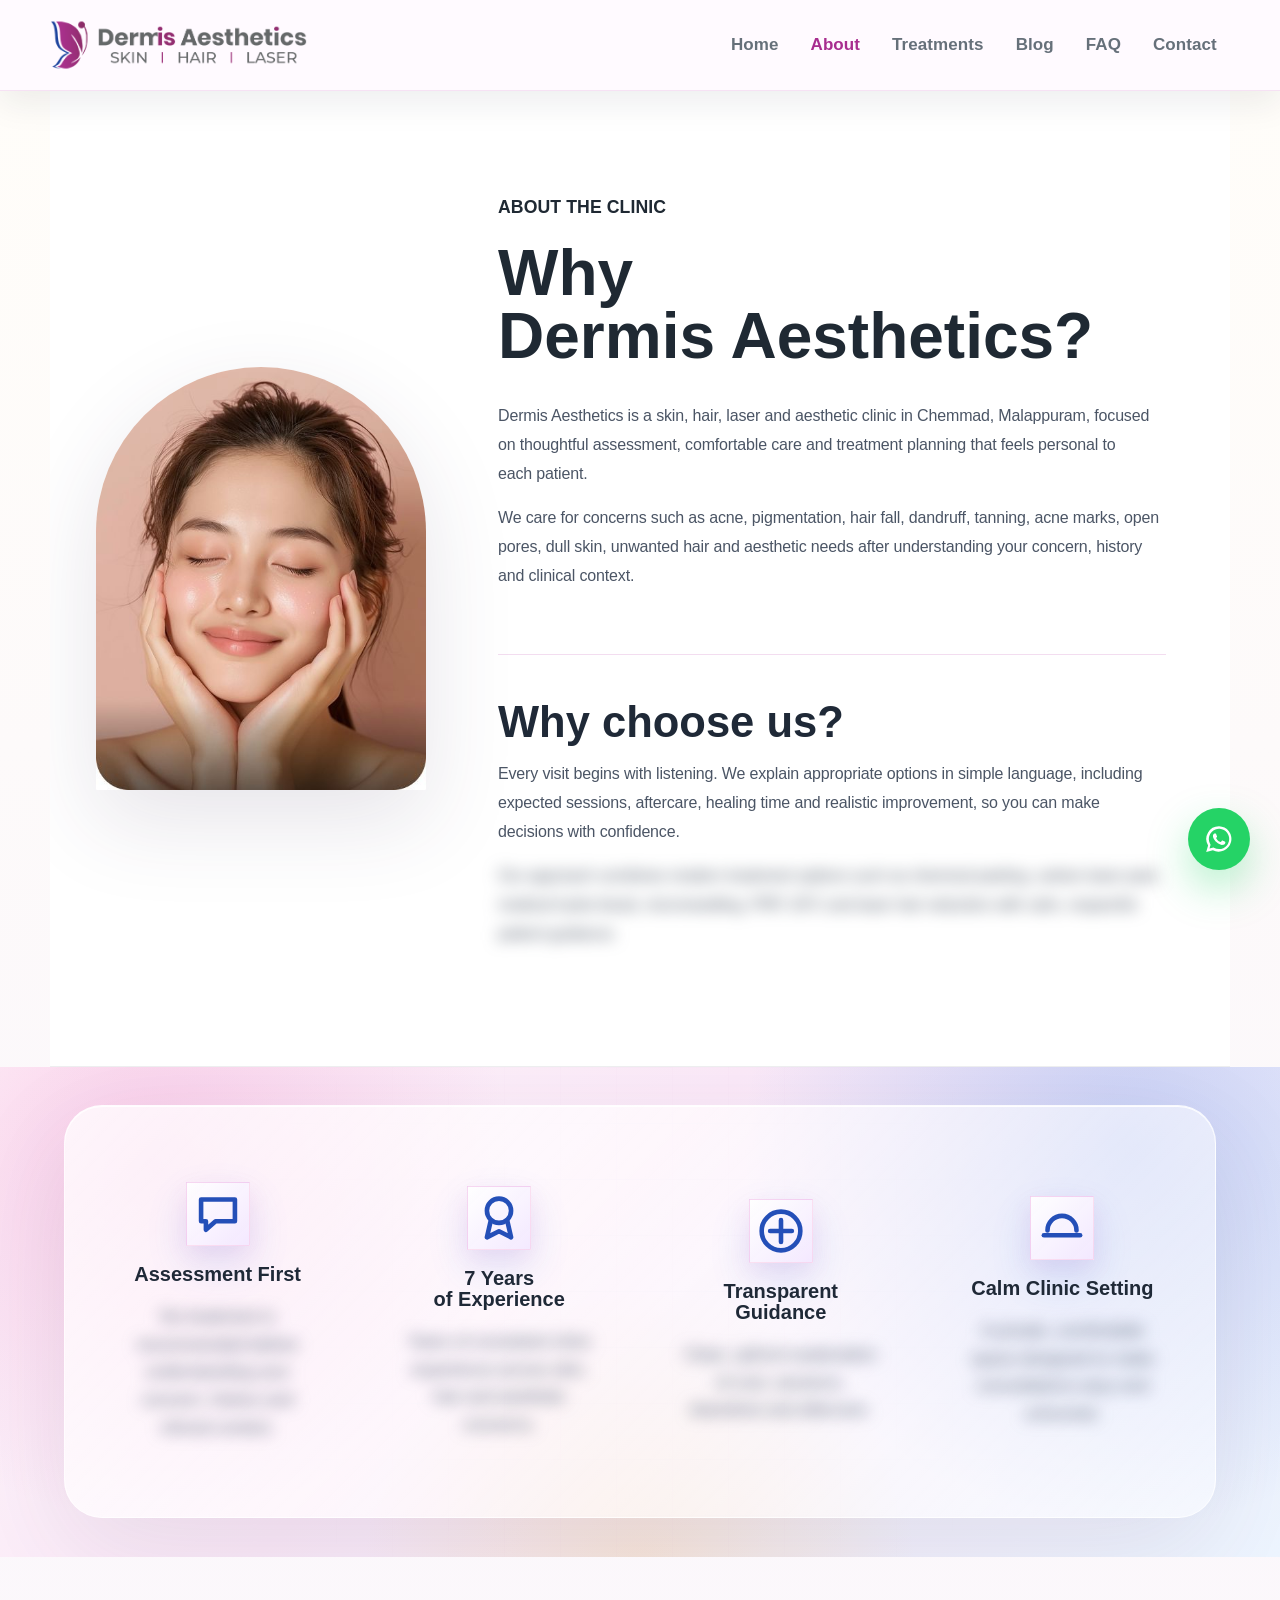
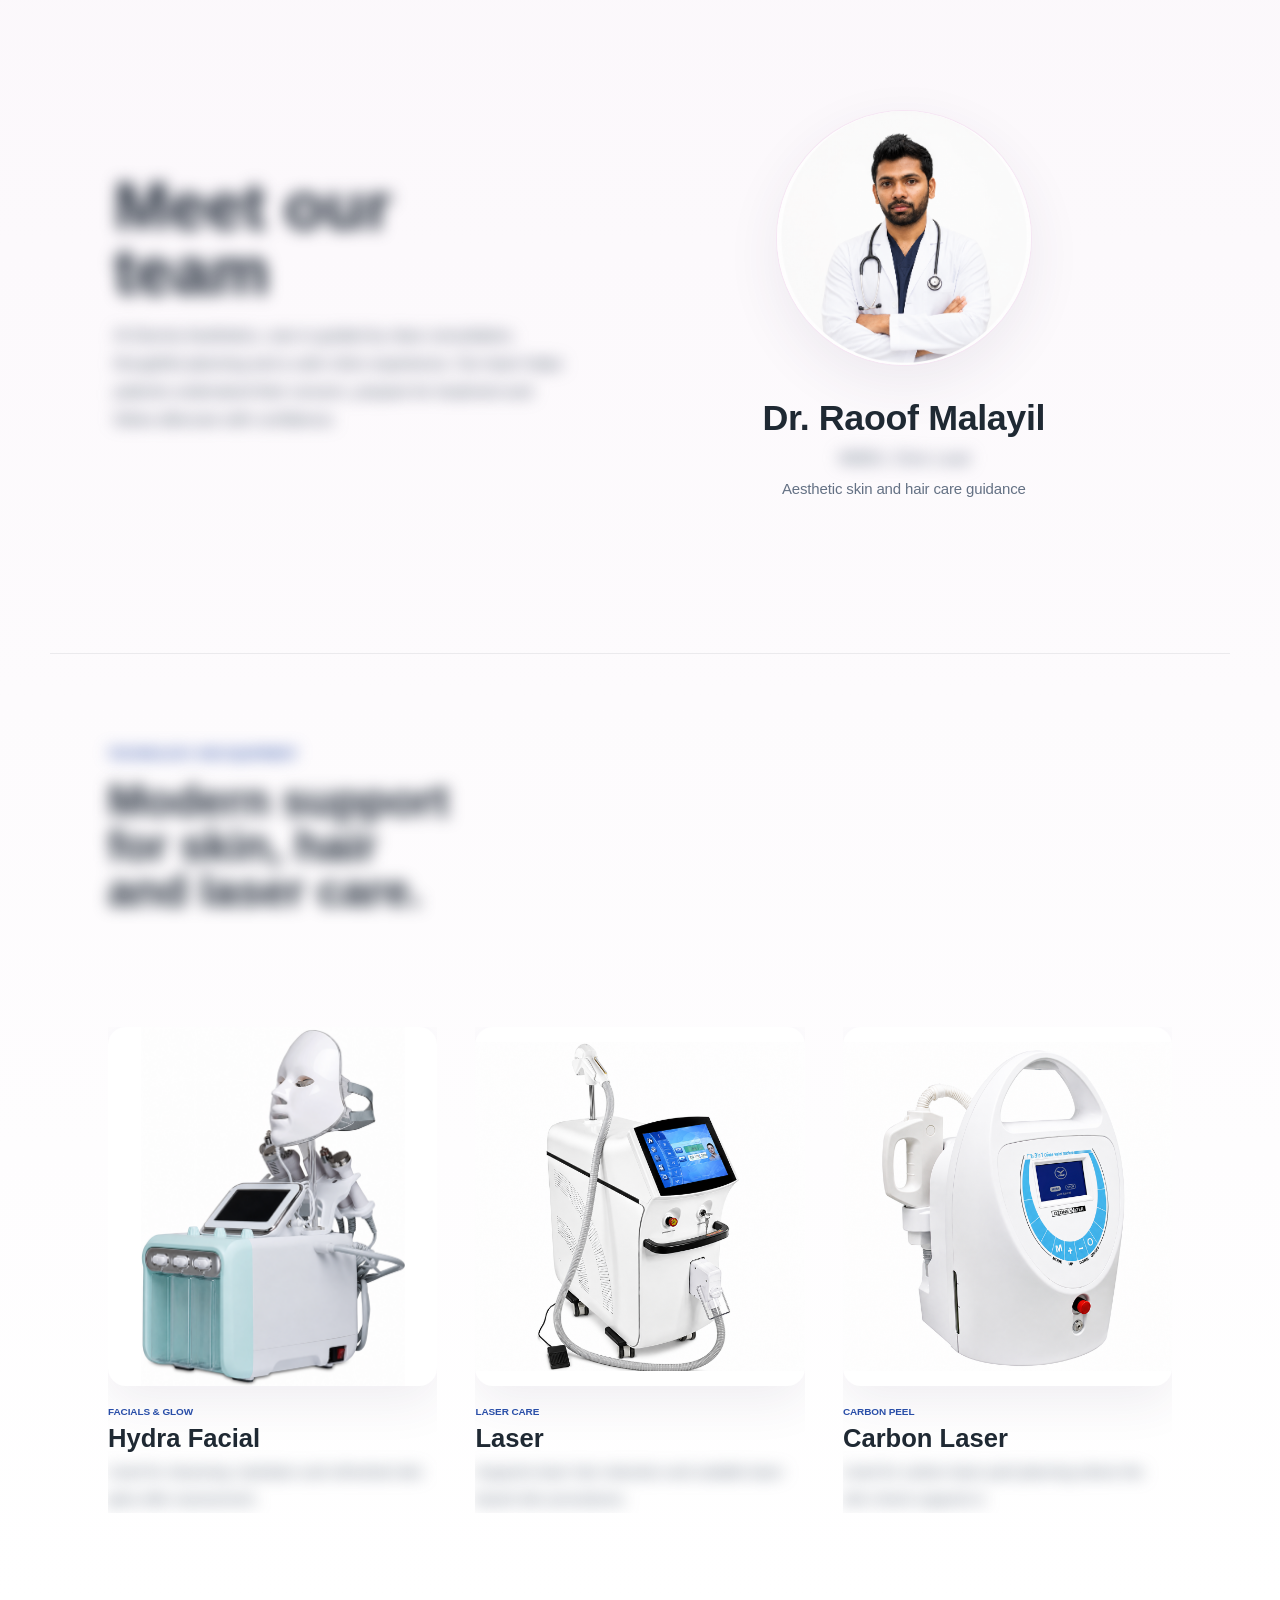
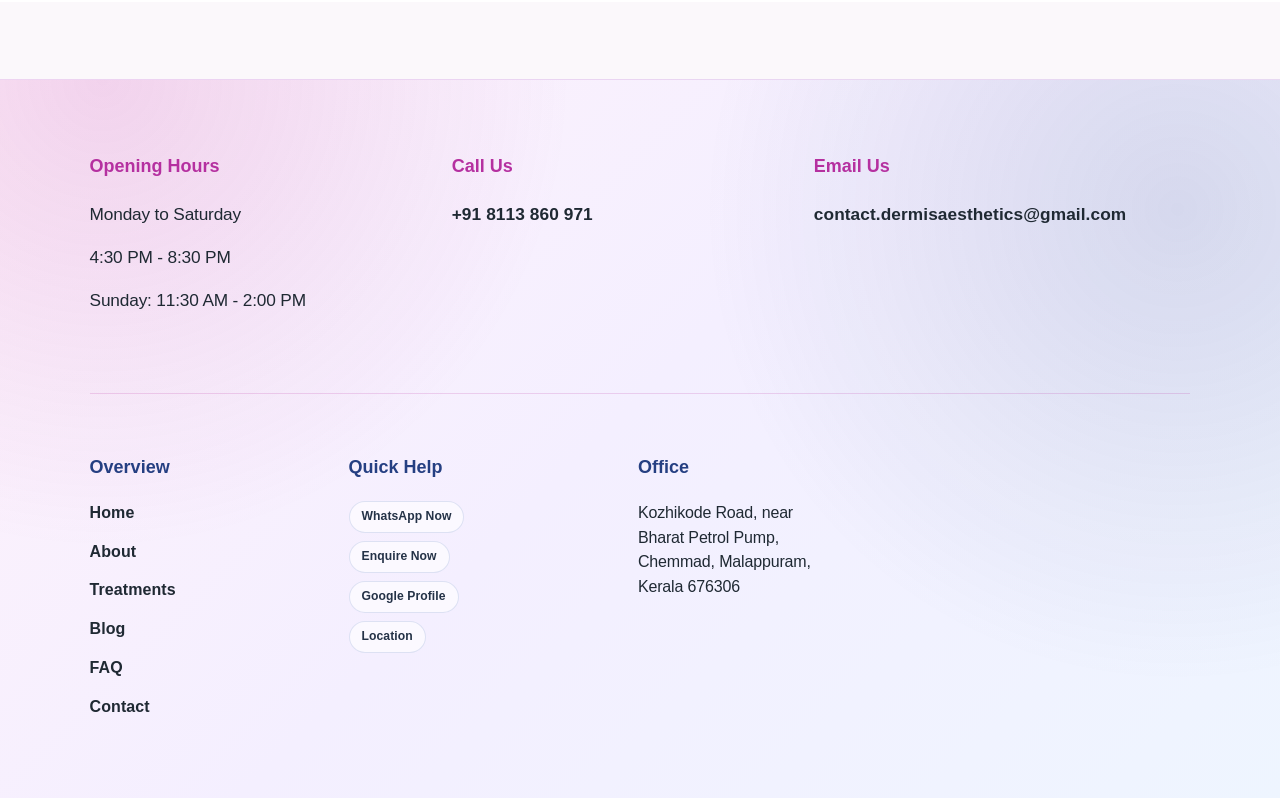
==== about.html @ 9f1a76de "Set about hero background white" ====
﻿<!DOCTYPE html>
<html lang="en">
<head>
  <meta charset="UTF-8">
  <meta name="viewport" content="width=device-width, initial-scale=1.0">
  <link rel="icon" type="image/png" sizes="512x512" href="/favicon.png?v=1">
  <link rel="apple-touch-icon" sizes="180x180" href="/apple-touch-icon.png?v=1">
  <link rel="shortcut icon" href="/favicon.png?v=1">
  <title>About Dermis Aesthetics | Skin Care Clinic in Chemmad</title>
  <meta name="description" content="Learn about Dermis Aesthetics, a modern clinic offering assessment-led skin, hair, laser and aesthetic care with 7 years of clinic experience.">
  <link rel="stylesheet" href="assets/css/styles.css?v=236">
  <script type="application/ld+json">
    {
      "@context": "https://schema.org",
      "@type": "LocalBusiness",
      "name": "Dermis Aesthetics",
      "description": "Skin care clinic in Chemmad offering assessment-led skin, hair, laser and aesthetic care with 7 years of clinic experience.",
      "image": "https://dermisaestheticsclinic.com/logo.png",
      "telephone": "+91 8113 860 971",
      "address": {
        "@type": "PostalAddress",
        "streetAddress": "Kozhikode Road, near Bharat Petrol Pump",
        "addressLocality": "Chemmad",
        "addressRegion": "Kerala",
        "postalCode": "676306",
        "addressCountry": "IN"
      },
      "url": "https://dermisaestheticsclinic.com/about.html"
    }
  </script>
</head>
<body data-page="about">
  <div id="site-root"></div>
  <script src="assets/js/site-data.js?v=266"></script>
  <script src="assets/js/app.js?v=272"></script>
</body>
</html>
---- assets/css/styles.css ----
﻿:root {
  --ink: #1f2933;
  --muted: #66707a;
  --line: #e7dce8;
  --soft: #f5e7f4;
  --surface: #fffdf8;
  --paper: #fbf8fb;
  --accent: #a82d8f;
  --accent-dark: #294ea8;
  --accent-deep: #1e3f8f;
  --gold: #b78a3b;
  --warm: #f1d6ef;
  --shadow: 0 24px 70px rgba(58, 47, 86, 0.14);
  --font-heading: "Fraunces", Georgia, serif;
  --font-body: "DM Sans", Inter, "Segoe UI", Arial, sans-serif;
}

* {
  box-sizing: border-box;
}

html,
body {
  max-width: 100%;
  overflow-x: clip;
  overscroll-behavior-x: none;
}

body {
  margin: 0;
  color: var(--ink);
  font-family: var(--font-body);
  line-height: 1.6;
  background: var(--paper);
}

a {
  color: inherit;
}

.site-header {
  position: sticky;
  top: 0;
  z-index: 10;
  display: flex;
  align-items: center;
  justify-content: space-between;
  gap: 24px;
  min-height: 84px;
  padding: 14px clamp(18px, 4vw, 64px);
  background: rgba(251, 248, 251, 0.94);
  border-bottom: 1px solid var(--line);
  box-shadow: 0 10px 34px rgba(31, 41, 51, 0.06);
  backdrop-filter: blur(14px);
  width: 100%;
}

body[data-page="home"] .site-header {
  position: absolute;
  background: transparent;
  border-bottom: 0;
  box-shadow: none;
  backdrop-filter: none;
}

body[data-page="home"] .site-header::before {
  content: "";
  position: absolute;
  inset: 0;
  z-index: -1;
  pointer-events: none;
  background: linear-gradient(180deg, rgba(17, 22, 30, 0.38), rgba(17, 22, 30, 0));
}

body[data-page="home"] .site-header .site-logo {
  filter: brightness(1.08) contrast(1.08) drop-shadow(0 8px 18px rgba(0, 0, 0, 0.28));
}

body[data-page="home"] .site-header .nav a {
  color: rgba(255, 255, 255, 0.86);
  text-shadow: 0 2px 12px rgba(0, 0, 0, 0.34);
}

body[data-page="home"] .site-header .nav a:hover,
body[data-page="home"] .site-header .nav a.active {
  color: #ffffff;
}

body[data-page="home"] .site-header .nav-cta {
  display: none !important;
}

.logo-container {
  display: inline-flex;
  align-items: center;
  justify-content: flex-start;
  min-width: 220px;
  padding: 4px 0;
  text-decoration: none;
}

.site-logo {
  display: block;
  width: auto;
  height: clamp(48px, 4vw, 56px);
  max-width: min(300px, 36vw);
  object-fit: contain;
}

.brand-copy {
  display: grid;
  gap: 2px;
  margin-left: 12px;
  line-height: 1.05;
  color: var(--charcoal, var(--ink));
}

.brand-copy strong {
  font-family: var(--font-body);
  font-size: clamp(18px, 2vw, 24px);
  font-weight: 800;
  letter-spacing: 0;
  white-space: nowrap;
}

.brand-copy em {
  font-style: normal;
  font-size: 12px;
  font-weight: 700;
  letter-spacing: 0.14em;
  text-transform: uppercase;
  color: var(--muted);
  white-space: nowrap;
}

body[data-page="home"] .site-header .brand-copy {
  color: rgba(255, 255, 255, 0.96);
  text-shadow: 0 2px 12px rgba(0, 0, 0, 0.34);
}

body[data-page="home"] .site-header .brand-copy em {
  color: rgba(255, 255, 255, 0.74);
}
.header-right {
  display: flex;
  align-items: center;
  gap: 12px;
}

.menu-toggle {
  display: none;
}

.sr-only {
  position: absolute;
  width: 1px;
  height: 1px;
  padding: 0;
  margin: -1px;
  overflow: hidden;
  clip: rect(0, 0, 0, 0);
  white-space: nowrap;
  border: 0;
}

.nav {
  display: flex;
  flex-wrap: nowrap;
  justify-content: flex-end;
  gap: 0;
}

.nav a {
  padding: 8px 9px;
  color: var(--muted);
  font-size: 14px;
  font-weight: 700;
  text-decoration: none;
}

.nav a:hover,
.nav a.active {
  color: var(--accent);
}

.nav-cta {
  display: inline-flex;
  align-items: center;
  justify-content: center;
  min-height: 42px;
  padding: 10px 14px;
  border-radius: 999px;
  color: #ffffff;
  background: linear-gradient(135deg, var(--accent-dark), var(--accent));
  font-size: 14px;
  font-weight: 800;
  text-decoration: none;
  white-space: nowrap;
}

.hero {
  min-height: 680px;
  display: grid;
  grid-template-columns: minmax(0, 1.15fr) minmax(280px, 0.85fr);
  gap: clamp(28px, 6vw, 88px);
  align-items: stretch;
  padding: clamp(64px, 9vw, 120px) clamp(18px, 5vw, 72px);
  color: var(--ink);
  background:
    radial-gradient(circle at top right, rgba(168, 45, 143, 0.18), transparent 42%),
    radial-gradient(circle at 70% 35%, rgba(41, 78, 168, 0.12), transparent 36%),
    linear-gradient(135deg, #fffdf8 0%, #f8eef7 100%);
  overflow: hidden;
}

.hero-full-cover {
  position: relative;
  min-height: calc(100vh - 84px);
  grid-template-columns: minmax(0, 860px);
  align-items: center;
  color: #ffffff;
  background: #202734;
}

.hero-video,
.hero-overlay {
  position: absolute;
  inset: 0;
}

.hero-video {
  width: 100%;
  height: 100%;
  object-fit: cover;
  z-index: 0;
}

.hero-overlay {
  z-index: 1;
  background:
    linear-gradient(90deg, rgba(31, 41, 51, 0.78), rgba(31, 41, 51, 0.48), rgba(168, 45, 143, 0.2));
}

.hero-full-cover .hero-content {
  position: relative;
  z-index: 2;
  max-width: 820px;
}

.hero-full-cover h1,
.hero-full-cover p {
  color: #ffffff;
}

.hero-full-cover .eyebrow {
  color: #f1d6ef;
}

.hero-full-cover .button.secondary {
  color: #ffffff;
  border-color: rgba(255, 255, 255, 0.46);
  background: rgba(255, 255, 255, 0.12);
}

.hero-panel {
  display: none !important;
}

.hero-content {
  display: flex;
  flex-direction: column;
  justify-content: center;
  max-width: 790px;
}

.hero h1,
.page-hero h1 {
  margin: 0;
  max-width: 930px;
  font-size: clamp(38px, 6vw, 72px);
  line-height: 1.04;
  letter-spacing: 0;
}

.hero p,
.page-hero p {
  max-width: 720px;
  font-size: 18px;
}

.eyebrow {
  margin: 0 0 14px;
  color: var(--accent);
  font-size: 13px;
  font-weight: 800;
  letter-spacing: 0;
  text-transform: uppercase;
}

.hero .eyebrow {
  color: var(--accent);
}

.actions {
  display: flex;
  flex-wrap: wrap;
  gap: 12px;
  margin-top: 30px;
}

.button {
  display: inline-flex;
  align-items: center;
  justify-content: center;
  gap: 8px;
  min-height: 46px;
  padding: 12px 18px;
  border: 1px solid transparent;
  border-radius: 999px;
  font-weight: 800;
  text-decoration: none;
}

.whatsapp-icon {
  width: 20px;
  height: 20px;
  flex: 0 0 auto;
  fill: currentColor;
}

.whatsapp-link {
  display: inline-flex;
  align-items: center;
  gap: 6px;
  color: var(--accent-dark);
  font-weight: 800;
  text-decoration: none;
}

.whatsapp-link .whatsapp-icon {
  color: #25d366;
}

.button.primary {
  color: #ffffff;
  background: linear-gradient(135deg, var(--accent-dark), var(--accent));
}

.button.primary:hover {
  background: linear-gradient(135deg, var(--accent-deep), #8e277b);
}

.whatsapp-button.primary {
  background: linear-gradient(135deg, #25d366, var(--accent-dark));
}

.whatsapp-button.primary:hover {
  background: linear-gradient(135deg, #1eb95a, var(--accent-deep));
}

.button.secondary {
  color: var(--accent-dark);
  border-color: rgba(41, 78, 168, 0.22);
  background: rgba(255, 255, 255, 0.72);
}

.button.outline {
  color: var(--accent-dark);
  border-color: rgba(168, 45, 143, 0.28);
  background: transparent;
}

.section,
.page-hero {
  padding: clamp(44px, 7vw, 86px) clamp(18px, 5vw, 72px);
  width: 100%;
  overflow: hidden;
}

.clinic-note {
  padding: 22px clamp(18px, 5vw, 72px);
  color: var(--muted);
  background: rgba(255, 253, 248, 0.86);
  border-top: 1px solid var(--line);
  border-bottom: 1px solid var(--line);
}

.clinic-note p {
  max-width: 980px;
  margin: 0;
  font-size: 16px;
}

.page-hero {
  background:
    radial-gradient(circle at top right, rgba(41, 78, 168, 0.11), transparent 36%),
    linear-gradient(135deg, var(--soft), var(--paper));
}

.about-hero {
  display: grid;
  grid-template-columns: minmax(0, 1.15fr) minmax(280px, 0.85fr);
  gap: clamp(28px, 5vw, 72px);
  align-items: center;
}

.about-hero h1 {
  max-width: 820px;
  font-size: clamp(36px, 5vw, 60px);
  line-height: 1.12;
}

.about-hero p:not(.eyebrow) {
  margin-top: 24px;
  line-height: 1.75;
}

.about-hero-image {
  display: block;
  width: 100%;
  aspect-ratio: 4 / 3;
  border-radius: 28px;
  object-fit: cover;
  box-shadow: var(--shadow);
}

.section h2,
.section h3 {
  margin-top: 0;
  line-height: 1.2;
}

.intro-grid,
.split,
.contact-grid {
  display: grid;
  grid-template-columns: minmax(0, 1fr) minmax(0, 1fr);
  gap: clamp(24px, 5vw, 72px);
  align-items: start;
}

.intro-grid h2,
.split h2,
.citation-list h2 {
  font-size: clamp(28px, 4vw, 44px);
}

.cards,
.treatment-list,
.result-grid,
.testimonial-grid {
  display: grid;
  grid-template-columns: repeat(auto-fit, minmax(260px, 1fr));
  gap: 18px;
}

.card,
.contact-card,
.info-panel,
.faq details {
  border: 1px solid var(--line);
  border-radius: 22px;
  background: rgba(255, 253, 248, 0.92);
}

.card,
.contact-card,
.info-panel {
  padding: 24px;
}

.about-content .info-panel {
  padding: 30px;
  border-radius: 26px;
  box-shadow: var(--shadow);
}

.about-content .info-panel h3 {
  font-size: 24px;
}

.about-content .info-panel a {
  color: var(--accent-dark);
  font-weight: 900;
  text-decoration: none;
}

.service-area-text {
  color: var(--muted);
}

.about-story {
  background: rgba(255, 253, 248, 0.9);
}

.about-story-copy {
  max-width: 980px;
}

.about-story-copy p {
  margin: 0 0 20px;
  color: var(--ink);
  font-size: 18px;
  line-height: 1.82;
}

.card {
  min-height: 210px;
  box-shadow: var(--shadow);
  padding: 0;
  overflow: hidden;
}

.card-media {
  position: relative;
  aspect-ratio: 16 / 10;
  overflow: hidden;
  background: linear-gradient(135deg, #f5e7f4, #e8ecfb);
}

.card-media img {
  display: block;
  width: 100%;
  height: 100%;
  object-fit: cover;
  filter: saturate(0.95) contrast(0.98);
  transition: transform 280ms ease;
}

.card-media.image-missing::before {
  content: "Add treatment image";
  position: absolute;
  inset: 0;
  display: grid;
  place-items: center;
  color: var(--accent-dark);
  font-weight: 900;
  background:
    radial-gradient(circle at 80% 12%, rgba(168, 45, 143, 0.18), transparent 34%),
    linear-gradient(135deg, rgba(255, 253, 248, 0.5), rgba(232, 236, 251, 0.86));
}

.card:hover .card-media img {
  transform: scale(1.04);
}

.treatment-visual {
  display: grid;
  place-items: center;
  align-content: center;
  gap: 10px;
  width: 100%;
  height: 100%;
  padding: 22px;
  color: var(--accent-dark);
  background:
    radial-gradient(circle at 80% 12%, rgba(168, 45, 143, 0.18), transparent 34%),
    linear-gradient(135deg, rgba(255, 253, 248, 0.5), rgba(232, 236, 251, 0.86));
}

.treatment-visual svg {
  width: 86px;
  height: 86px;
  fill: none;
  stroke: currentColor;
  stroke-width: 7;
  stroke-linecap: round;
  stroke-linejoin: round;
  transition: transform 280ms ease;
}

.treatment-visual span {
  color: var(--ink);
  font-size: 15px;
  font-weight: 900;
  text-align: center;
}

.card:hover .treatment-visual svg {
  transform: scale(1.04);
}

.card-body {
  padding: 24px;
}

.card-kicker {
  display: inline-flex;
  margin-bottom: 12px;
  color: var(--accent-dark);
  font-size: 12px;
  font-weight: 900;
  letter-spacing: 0;
  text-transform: uppercase;
}

.why-hero {
  position: relative;
  min-height: calc(100vh - 84px);
  display: grid;
  align-content: center;
  gap: clamp(32px, 5vw, 58px);
  padding: clamp(92px, 11vw, 140px) clamp(18px, 5vw, 72px) clamp(52px, 7vw, 88px);
  color: #ffffff;
  background:
    linear-gradient(180deg, rgba(31, 41, 51, 0.4), rgba(31, 41, 51, 0.72)),
    linear-gradient(90deg, rgba(41, 78, 168, 0.28), rgba(168, 45, 143, 0.26)),
    url("../images/clinic-hero.jpg") center / cover;
  overflow: hidden;
}

.why-hero::after {
  content: "";
  position: absolute;
  inset: 0;
  pointer-events: none;
  background: radial-gradient(circle at top right, rgba(168, 45, 143, 0.24), transparent 38%);
}

.why-hero-inner,
.why-grid {
  position: relative;
  z-index: 1;
}

.why-hero-inner {
  max-width: 980px;
  margin: 0 auto;
  text-align: center;
}

.why-hero-inner .eyebrow {
  color: #f1d6ef;
}

.why-hero h1 {
  margin: 0;
  font-size: clamp(42px, 7vw, 92px);
  line-height: 1.02;
}

.why-hero h1 strong {
  font-weight: 900;
}

.why-hero p:not(.eyebrow) {
  max-width: 760px;
  margin: 22px auto 0;
  color: rgba(255, 255, 255, 0.86);
  font-size: clamp(17px, 2vw, 22px);
}

.why-grid {
  display: grid;
  grid-template-columns: repeat(4, minmax(0, 1fr));
  gap: 18px;
}

.why-card {
  min-height: 250px;
  display: flex;
  flex-direction: column;
  align-items: center;
  justify-content: center;
  padding: 28px 22px;
  border: 1px solid rgba(168, 45, 143, 0.14);
  border-radius: 18px;
  text-align: center;
  background: linear-gradient(180deg, rgba(255, 255, 255, 0.96), rgba(245, 231, 244, 0.7));
  box-shadow: 0 24px 70px rgba(58, 47, 86, 0.12);
  backdrop-filter: blur(16px);
}

.why-card svg {
  width: 62px;
  height: 62px;
  margin-bottom: 18px;
  fill: none;
  stroke: var(--accent-dark);
  stroke-width: 6;
  stroke-linecap: round;
  stroke-linejoin: round;
}

.why-card h2 {
  margin: 0 0 12px;
  color: var(--ink);
  font-size: 21px;
  line-height: 1.2;
}

.why-card p {
  margin: 0;
  color: var(--muted);
  font-size: 16px;
  line-height: 1.6;
}

.why-detail {
  display: grid;
  grid-template-columns: minmax(0, 0.9fr) minmax(0, 1.1fr);
  gap: clamp(28px, 6vw, 84px);
  align-items: start;
  background: rgba(255, 253, 248, 0.9);
}

.why-detail h2 {
  max-width: 620px;
  font-size: clamp(32px, 4vw, 56px);
}

.why-detail p:not(.eyebrow) {
  margin-top: 0;
  color: var(--ink);
  font-size: 18px;
  line-height: 1.82;
}

.check-list {
  margin: 0;
  padding: 0;
  list-style: none;
}

.check-list li {
  margin-bottom: 12px;
  padding-left: 28px;
  position: relative;
}

.check-list li::before {
  position: absolute;
  left: 0;
  content: "\2713";
  color: var(--accent);
  font-weight: 800;
}

.check-list.columns {
  columns: 2;
}

.cta-band {
  color: #ffffff;
  background: var(--accent-dark);
}

.expertise-section {
  background: #ffffff;
}

.result-card,
.testimonial-card {
  padding: 22px;
  border: 1px solid var(--line);
  border-radius: 24px;
  background: rgba(255, 253, 248, 0.9);
  box-shadow: var(--shadow);
}

.result-placeholder {
  display: grid;
  grid-template-columns: 1fr 1fr;
  min-height: 190px;
  border-radius: 18px;
  overflow: hidden;
  background: linear-gradient(135deg, #f5e7f4, #e8ecfb);
}

.result-placeholder span {
  display: grid;
  place-items: center;
  color: var(--accent-dark);
  font-weight: 800;
}

.result-placeholder span + span {
  border-left: 1px solid rgba(41, 78, 168, 0.18);
}

.testimonial-card p {
  margin-top: 0;
  font-size: 17px;
}

.testimonial-card .stars {
  margin-bottom: 12px;
  color: var(--gold);
  font-size: 18px;
  letter-spacing: 0;
}

.testimonial-card span {
  display: block;
  margin-top: 6px;
  color: var(--muted);
  font-size: 13px;
  font-weight: 700;
}

.review-actions {
  display: flex;
  flex-wrap: wrap;
  gap: 12px;
  margin-top: 28px;
}

.contact-actions {
  display: flex;
  flex-wrap: wrap;
  gap: 12px;
  margin: 22px 0;
}

.hours-block {
  margin-top: 16px;
  padding: 18px;
  border: 1px solid rgba(168, 45, 143, 0.18);
  border-radius: 18px;
  background:
    radial-gradient(circle at top right, rgba(168, 45, 143, 0.08), transparent 34%),
    rgba(245, 231, 244, 0.42);
}

.clinic-hours p {
  display: grid;
  grid-template-columns: minmax(120px, 1fr) minmax(150px, auto);
  align-items: baseline;
  gap: 18px;
  margin: 8px 0 0;
  color: var(--ink);
}

.clinic-hours strong {
  color: var(--accent-dark);
}

.clinic-hours span {
  font-weight: 800;
  text-align: right;
  white-space: nowrap;
}

@media (max-width: 430px) {
  .clinic-hours p {
    grid-template-columns: 1fr;
    gap: 2px;
  }

  .clinic-hours span {
    text-align: left;
  }
}

.contact-home {
  background:
    radial-gradient(circle at top right, rgba(168, 45, 143, 0.13), transparent 34%),
    linear-gradient(135deg, #ffffff, var(--soft));
}

.map-placeholder {
  min-height: 360px;
  display: grid;
  place-items: center;
  align-content: center;
  padding: 28px;
  border: 1px dashed rgba(168, 45, 143, 0.35);
  border-radius: 28px;
  color: var(--accent-dark);
  background: rgba(255, 253, 248, 0.82);
  text-align: center;
}

.map-placeholder span {
  font-size: 24px;
  font-weight: 900;
}

.cta-band .button.primary {
  color: var(--accent-dark);
  background: #ffffff;
}

.faq {
  max-width: 900px;
}

.faq details {
  margin-bottom: 12px;
  padding: 18px 22px;
}

.faq summary {
  cursor: pointer;
  font-size: 18px;
  font-weight: 800;
}

.map-wrap iframe {
  display: block;
  width: 100%;
  min-height: 380px;
  border-radius: 28px;
  box-shadow: var(--shadow);
  position: relative;
  z-index: 1;
  background: transparent;
}

.home-map iframe {
  min-height: 460px;
}

.map-wrap {
  position: relative;
  min-height: 380px;
  border-radius: 28px;
  overflow: hidden;
  background: rgba(255, 253, 248, 0.82);
  max-width: 100%;
}

.home-map {
  min-height: 460px;
}

.map-fallback {
  position: absolute;
  inset: 0;
  z-index: 0;
  display: grid;
  place-items: center;
  align-content: center;
  gap: 12px;
  padding: 28px;
  color: var(--accent-dark);
  text-align: center;
  background:
    radial-gradient(circle at 80% 12%, rgba(168, 45, 143, 0.14), transparent 34%),
    linear-gradient(135deg, rgba(255, 253, 248, 0.8), rgba(232, 236, 251, 0.86));
}

.map-fallback strong {
  font-size: 24px;
}

.map-fallback span {
  max-width: 360px;
  color: var(--ink);
}

.site-footer {
  display: block;
  padding: 0 clamp(18px, 5vw, 72px) 46px;
  color: #ffffff;
  background: linear-gradient(135deg, #202734, #253f82 58%, #7d2870);
}

.footer-logo {
  display: block;
  width: auto;
  height: 72px;
  max-width: 300px;
  object-fit: contain;
  filter: brightness(0) invert(1);
}

.footer-top {
  display: grid;
  grid-template-columns: minmax(220px, 1fr) auto auto;
  gap: clamp(24px, 5vw, 70px);
  align-items: center;
  padding: 56px 0 42px;
  border-bottom: 1px solid rgba(255, 255, 255, 0.18);
}

.footer-nav {
  display: flex;
  flex-wrap: wrap;
  justify-content: center;
  gap: 24px;
}

.footer-cta {
  display: inline-flex;
  align-items: center;
  justify-content: center;
  min-height: 46px;
  padding: 12px 20px;
  border-radius: 8px;
  color: var(--ink);
  background: #fffdf8;
  font-weight: 800;
  text-decoration: none;
  white-space: nowrap;
}

.footer-main {
  display: grid;
  grid-template-columns: 1fr 1.1fr 0.8fr;
  gap: clamp(28px, 6vw, 90px);
  padding-top: 42px;
}

.site-footer h3,
.site-footer p {
  margin: 6px 0 0;
}

.site-footer h3 {
  margin-bottom: 22px;
  font-size: 24px;
}

.site-footer p {
  color: rgba(255, 255, 255, 0.88);
}

.site-footer a {
  color: #ffffff;
  text-decoration: none;
}

.footer-link-list {
  display: grid;
  gap: 14px;
}

.footer-hours {
  margin: 18px 0;
  padding: 16px;
  border: 1px solid rgba(255, 255, 255, 0.18);
  border-radius: 18px;
  background: rgba(255, 255, 255, 0.08);
}

.footer-hours > strong {
  display: block;
  margin-bottom: 10px;
}

.footer-hours p {
  display: grid;
  grid-template-columns: minmax(150px, 1fr) auto;
  gap: 14px;
  margin: 8px 0 0;
}

.footer-hours span {
  font-weight: 800;
}

.footer-hours em {
  font-style: normal;
  font-weight: 800;
  white-space: nowrap;
}


.service-links-section {
  background: linear-gradient(135deg, rgba(255, 255, 255, 0.96), rgba(248, 231, 246, 0.7));
}

.service-page-links {
  display: grid;
  grid-template-columns: repeat(5, minmax(0, 1fr));
  gap: 14px;
  max-width: 1180px;
  margin: 0 auto;
}

.service-page-links a {
  min-height: 74px;
  display: flex;
  align-items: center;
  justify-content: center;
  text-align: center;
  padding: 18px;
  border: 1px solid rgba(174, 43, 157, 0.16);
  border-radius: 22px;
  background: rgba(255, 255, 255, 0.82);
  color: var(--ink);
  font-weight: 800;
  text-decoration: none;
  box-shadow: 0 18px 44px rgba(33, 42, 58, 0.08);
  transition: transform 180ms ease, border-color 180ms ease, box-shadow 180ms ease;
}

.service-page-links a:hover {
  transform: translateY(-3px);
  border-color: rgba(174, 43, 157, 0.35);
  box-shadow: 0 24px 54px rgba(33, 42, 58, 0.12);
}

.service-detail .info-panel .check-list {
  margin-top: 18px;
}
@media (max-width: 900px) {
  .brand-copy {
    display: none;
  }

  body {
    width: 100%;
    overflow-x: hidden;
    touch-action: pan-y;
  }

  .site-header,
  .nav,
  .header-right,
  .footer-main,
  .footer-nav {
    justify-content: flex-start;
  }

  .site-header {
    position: static;
    display: grid;
    grid-template-columns: 1fr auto;
    align-items: center;
    gap: 12px;
    min-height: auto;
    padding: 14px 18px 14px;
  }

  body[data-page="home"] .site-header {
    position: absolute;
    left: 0;
    right: 0;
    min-height: 96px;
    padding: 16px 18px;
  }

  .footer-main {
    align-items: flex-start;
    flex-direction: column;
  }

  .header-right,
  .nav {
    flex-direction: column;
  }
  .header-right {
    grid-column: 1 / -1;
    display: none;
    width: 100%;
    gap: 0;
    padding: 12px 0 4px;
  }

  .header-right.is-open {
    display: flex;
  }

  .menu-toggle {
    display: inline-grid;
    place-items: center;
    gap: 4px;
    width: 44px;
    height: 44px;
    border: 1px solid rgba(168, 45, 143, 0.24);
    border-radius: 999px;
    color: var(--accent-dark);
    background: rgba(255, 255, 255, 0.76);
  }

  .menu-toggle span:not(.sr-only) {
    display: block;
    width: 18px;
    height: 2px;
    border-radius: 999px;
    background: currentColor;
  }

  .nav {
    width: 100%;
    gap: 0;
    overflow: visible;
    border: 1px solid var(--line);
    border-radius: 18px;
    background: rgba(255, 253, 248, 0.96);
    box-shadow: var(--shadow);
  }

  body[data-page="home"] .nav {
    border-color: rgba(255, 255, 255, 0.18);
    background: rgba(22, 27, 36, 0.82);
    box-shadow: 0 20px 54px rgba(0, 0, 0, 0.24);
    backdrop-filter: blur(16px);
  }

  .nav a {
    width: 100%;
    padding: 13px 16px;
    border-bottom: 1px solid var(--line);
    font-size: 15px;
    white-space: nowrap;
  }

  .nav a:last-child {
    border-bottom: 0;
  }

  .logo-container {
    min-width: 0;
  }

  .site-logo {
    height: clamp(38px, 10vw, 45px);
    max-width: min(250px, calc(100vw - 104px));
  }

  .nav-cta {
    display: none;
  }

  .hero {
    min-height: auto;
    grid-template-columns: 1fr;
    gap: 28px;
    padding: 38px 18px 56px;
    align-items: start;
    width: 100%;
  }

  .hero-full-cover {
    min-height: calc(100vh - 118px);
    background: #202734;
  }

  body[data-page="home"] .hero-full-cover {
    min-height: 100vh;
    padding-top: 148px;
  }

  .hero-overlay {
    background:
      linear-gradient(180deg, rgba(31, 41, 51, 0.78), rgba(31, 41, 51, 0.52), rgba(168, 45, 143, 0.28));
  }

  .hero h1 {
    max-width: 100%;
    font-size: clamp(32px, 9.6vw, 42px);
    line-height: 1.12;
    overflow-wrap: anywhere;
  }

  .hero p {
    max-width: 100%;
    font-size: 16px;
    line-height: 1.65;
  }

  .hero .eyebrow {
    font-size: 13px;
    line-height: 1.45;
    max-width: 92%;
  }

  .actions {
    display: grid;
    grid-template-columns: 1fr 1fr;
    gap: 12px;
    width: 100%;
  }

  .button {
    min-height: 50px;
    padding: 12px 16px;
    width: 100%;
    font-size: 15px;
    text-align: center;
  }

  .hero-content,
  .intro-grid,
  .split,
  .contact-grid,
  .cards,
  .treatment-list,
  .testimonial-grid,
  .map-wrap,
  .site-footer {
    max-width: 100%;
  }

  .footer-top,
  .footer-main {
    grid-template-columns: 1fr;
  }

  .footer-top {
    align-items: start;
  }

  .footer-nav {
    justify-content: start;
  }

  .footer-hours p {
    grid-template-columns: 1fr;
    gap: 2px;
  }

  .actions .button:nth-child(3) {
    grid-column: 1 / -1;
  }

  .about-hero {
    grid-template-columns: 1fr;
  }

  .intro-grid,
  .split,
  .contact-grid,
  .result-grid,
  .testimonial-grid,
  .why-detail {
    grid-template-columns: 1fr;
  }

  .why-hero {
    min-height: auto;
    padding: 104px 18px 54px;
  }

  .why-hero h1 {
    font-size: clamp(38px, 12vw, 58px);
  }

  .why-grid {
    grid-template-columns: repeat(2, minmax(0, 1fr));
    gap: 14px;
  }

  .why-card {
    min-height: 230px;
    padding: 22px 16px;
  }

  .why-card h2 {
  margin: 0 0 12px;
  color: var(--ink);
  font-size: 21px;
  line-height: 1.2;
}

  .why-card p {
  margin: 0;
  color: var(--muted);
  font-size: 16px;
  line-height: 1.6;
}

  .cards,
  .treatment-list {
    grid-template-columns: repeat(2, minmax(0, 1fr));
    gap: 14px;
  }

  .card-body {
    padding: 18px;
  }

  .card-kicker {
    font-size: 10px;
  }

  .card h3 {
    font-size: 20px;
  }

  .card p {
    font-size: 15px;
    line-height: 1.58;
  }

  .check-list.columns {
    columns: 1;
  }
}

@media (max-width: 430px) {
  .cards,
  .treatment-list,
  .why-grid {
    grid-template-columns: 1fr;
  }
}
.section-soft {
  background: rgba(245, 231, 244, 0.58);
}

.section-heading {
  max-width: 720px;
  margin-bottom: 30px;
}

.section-heading h2 {
  font-size: clamp(30px, 4vw, 48px);
}

.whatsapp-float {
  position: fixed;
  right: clamp(16px, 3vw, 30px);
  bottom: clamp(16px, 3vw, 30px);
  z-index: 39;
  width: 62px;
  height: 62px;
  display: grid;
  place-items: center;
  border: 0;
  border-radius: 999px;
  color: #ffffff;
  background: #25d366;
  box-shadow: 0 18px 42px rgba(37, 211, 102, 0.34);
  cursor: pointer;
  opacity: 0;
  transform: translateY(14px) scale(0.92);
  pointer-events: none;
  transition: opacity 220ms ease, transform 220ms ease, box-shadow 220ms ease;
}

.whatsapp-float.is-visible {
  opacity: 1;
  transform: translateY(0) scale(1);
  pointer-events: auto;
}

.whatsapp-float:hover {
  box-shadow: 0 22px 52px rgba(37, 211, 102, 0.42);
  transform: translateY(-2px) scale(1.02);
}

.whatsapp-float .whatsapp-icon {
  width: 32px;
  height: 32px;
}

.whatsapp-popup {
  position: fixed;
  right: clamp(14px, 3vw, 28px);
  bottom: clamp(14px, 3vw, 28px);
  z-index: 40;
  width: min(390px, calc(100vw - 28px));
  display: grid;
  grid-template-columns: auto 1fr;
  gap: 14px;
  padding: 18px;
  border: 1px solid rgba(37, 211, 102, 0.28);
  border-radius: 22px;
  color: var(--ink);
  background: rgba(255, 253, 248, 0.96);
  box-shadow: 0 24px 70px rgba(31, 41, 51, 0.22);
  backdrop-filter: blur(18px);
  opacity: 0;
  transform: translateY(18px) scale(0.98);
  pointer-events: none;
  transition: opacity 220ms ease, transform 220ms ease;
}

.whatsapp-popup.is-visible {
  opacity: 1;
  transform: translateY(0) scale(1);
  pointer-events: auto;
}

.whatsapp-popup-close {
  position: absolute;
  top: 10px;
  right: 10px;
  width: 30px;
  height: 30px;
  border: 0;
  border-radius: 999px;
  color: var(--muted);
  background: rgba(31, 41, 51, 0.06);
  font-size: 20px;
  line-height: 1;
  cursor: pointer;
}

.whatsapp-popup-icon {
  width: 46px;
  height: 46px;
  display: grid;
  place-items: center;
  border-radius: 999px;
  color: #ffffff;
  background: #25d366;
}

.whatsapp-popup-icon .whatsapp-icon {
  width: 24px;
  height: 24px;
}

.whatsapp-popup-copy {
  padding-right: 28px;
}

.whatsapp-popup-copy strong,
.whatsapp-popup-copy span {
  display: block;
}

.whatsapp-popup-copy strong {
  margin-bottom: 4px;
  font-size: 17px;
  line-height: 1.25;
}

.whatsapp-popup-copy span {
  color: var(--muted);
  font-size: 14px;
  line-height: 1.5;
}

.whatsapp-popup-field {
  grid-column: 1 / -1;
  display: grid;
  gap: 8px;
}

.whatsapp-popup-field span {
  color: var(--ink);
  font-size: 13px;
  font-weight: 900;
}

.whatsapp-popup-field textarea {
  width: 100%;
  min-height: 86px;
  resize: vertical;
  padding: 12px 14px;
  border: 1px solid rgba(37, 211, 102, 0.28);
  border-radius: 16px;
  color: var(--ink);
  background: rgba(255, 255, 255, 0.86);
  font: inherit;
  line-height: 1.45;
  outline: none;
}

.whatsapp-popup-field textarea:focus {
  border-color: #25d366;
  box-shadow: 0 0 0 4px rgba(37, 211, 102, 0.14);
}

.whatsapp-popup-button {
  grid-column: 1 / -1;
  display: inline-flex;
  align-items: center;
  justify-content: center;
  gap: 8px;
  min-height: 46px;
  border-radius: 999px;
  color: #ffffff;
  background: #25d366;
  font-weight: 900;
  text-decoration: none;
}

.whatsapp-popup-button .whatsapp-icon {
  width: 20px;
  height: 20px;
}

@media (max-width: 520px) {
  .whatsapp-popup {
    left: 18px;
    right: 18px;
    bottom: 18px;
    width: auto;
  }

  .whatsapp-float {
    right: 16px;
    bottom: 16px;
  }

  .whatsapp-chat-header {
    gap: 10px;
    padding: 12px;
  }

  .whatsapp-chat-avatar {
    width: 38px;
    height: 38px;
  }

  .whatsapp-chat-avatar .whatsapp-icon {
    width: 21px;
    height: 21px;
  }

  .whatsapp-chat-title strong {
    font-size: 15px;
  }

  .whatsapp-chatbox .whatsapp-popup-close {
    width: 34px;
    height: 34px;
  }

  .whatsapp-chat-body {
    min-height: 168px;
    max-height: 220px;
    padding: 12px;
    gap: 8px;
  }

  .whatsapp-bubble {
    max-width: 88%;
    padding: 8px 10px 17px;
    font-size: 13px;
    line-height: 1.4;
  }

  .whatsapp-chat-compose {
    padding: 10px;
  }

  .whatsapp-chat-input {
    min-height: 42px;
    max-height: 82px;
    padding: 10px 58px 10px 14px;
    font-size: 14px;
  }

  .whatsapp-chatbox .whatsapp-popup-button {
    right: 14px;
    bottom: 14px;
    width: 42px;
    min-width: 42px;
    height: 42px;
    min-height: 42px;
  }

  .whatsapp-chatbox .whatsapp-popup-button svg {
    width: 22px;
    height: 22px;
  }
}

.whatsapp-chatbox {
  width: min(390px, calc(100vw - 28px));
  display: flex;
  flex-direction: column;
  gap: 0;
  padding: 0;
  border: 1px solid rgba(7, 94, 84, 0.18);
  border-radius: 20px;
  background: #efe7dd;
  overflow: hidden;
  backdrop-filter: none;
}

.whatsapp-chat-header {
  display: grid;
  grid-template-columns: auto 1fr auto;
  align-items: center;
  gap: 12px;
  padding: 14px;
  color: #ffffff;
  background: #075e54;
}

.whatsapp-chat-avatar {
  width: 44px;
  height: 44px;
  display: grid;
  place-items: center;
  border-radius: 999px;
  color: #ffffff;
  background: #25d366;
}

.whatsapp-chat-avatar .whatsapp-icon {
  width: 24px;
  height: 24px;
}

.whatsapp-chat-title strong,
.whatsapp-chat-title span {
  display: block;
}

.whatsapp-chat-title strong {
  font-size: 16px;
  line-height: 1.2;
}

.whatsapp-chat-title span {
  margin-top: 2px;
  color: rgba(255, 255, 255, 0.76);
  font-size: 12px;
  line-height: 1.2;
}

.whatsapp-chatbox .whatsapp-popup-close {
  position: static;
  width: 36px;
  height: 36px;
  color: rgba(255, 255, 255, 0.9);
  background: rgba(255, 255, 255, 0.1);
}

.whatsapp-chat-body {
  min-height: 260px;
  display: flex;
  flex-direction: column;
  gap: 10px;
  padding: 18px 14px;
  background:
    radial-gradient(circle at 15% 20%, rgba(7, 94, 84, 0.06) 0 2px, transparent 3px),
    radial-gradient(circle at 85% 30%, rgba(7, 94, 84, 0.05) 0 2px, transparent 3px),
    radial-gradient(circle at 45% 75%, rgba(7, 94, 84, 0.05) 0 2px, transparent 3px),
    #efe7dd;
  background-size: 76px 76px;
}

.whatsapp-bubble {
  position: relative;
  max-width: 82%;
  padding: 10px 12px 18px;
  border-radius: 8px;
  font-size: 14px;
  line-height: 1.45;
  box-shadow: 0 1px 2px rgba(31, 41, 51, 0.1);
}

.whatsapp-bubble::after {
  content: "now";
  position: absolute;
  right: 10px;
  bottom: 4px;
  color: rgba(31, 41, 51, 0.42);
  font-size: 10px;
}

.whatsapp-bubble.incoming {
  align-self: flex-start;
  background: #ffffff;
}

.whatsapp-bubble.outgoing {
  align-self: flex-end;
  background: #dcf8c6;
}

.whatsapp-chat-compose {
  position: relative;
  display: block;
  padding: 12px;
  background: #f0f2f5;
}

.whatsapp-chat-input {
  width: 100%;
  min-height: 46px;
  max-height: 110px;
  resize: vertical;
  padding: 12px 70px 12px 14px;
  border: 0;
  border-radius: 24px;
  color: var(--ink);
  background: #ffffff;
  font: inherit;
  line-height: 1.45;
  outline: none;
}

.whatsapp-chatbox .whatsapp-popup-button {
  position: absolute;
  right: 18px;
  bottom: 18px;
  width: 48px;
  min-width: 48px;
  height: 48px;
  min-height: 48px;
  padding: 0;
  border-radius: 999px;
  background: #25d366;
  box-shadow: 0 10px 24px rgba(37, 211, 102, 0.28);
  z-index: 2;
}

.whatsapp-chatbox .whatsapp-popup-button svg {
  width: 25px;
  height: 25px;
  fill: #ffffff;
}








.reveal-ready .reveal-on-scroll {
  opacity: 0;
  transform: translateY(26px);
  filter: blur(8px);
  transition:
    opacity 720ms ease,
    transform 720ms cubic-bezier(0.2, 0.8, 0.2, 1),
    filter 720ms ease;
  transition-delay: var(--reveal-delay, 0ms);
  will-change: opacity, transform, filter;
}

.reveal-ready .reveal-on-scroll.is-visible {
  opacity: 1;
  transform: translateY(0);
  filter: blur(0);
}

@media (prefers-reduced-motion: reduce) {
  .reveal-ready .reveal-on-scroll {
    opacity: 1;
    transform: none;
    filter: none;
    transition: none;
  }
}



/* Premium typography refresh */
h1,
h2,
.why-hero h1,
.hero h1,
.page-hero h1,
.section-heading h2,
.intro-grid h2,
.split h2,
.citation-list h2 {
  font-family: var(--font-heading);
  font-weight: 400;
  letter-spacing: 0;
  line-height: 0.98;
}

.hero h1,
.page-hero h1 {
  font-size: clamp(46px, 7vw, 88px);
}

.section h2,
.section-heading h2,
.why-detail h2 {
  letter-spacing: 0;
  line-height: 1.04;
}

body,
.nav a,
.button,
.card,
.key-treatment-card,
.why-card,
.process-step,
.testimonial-card,
.whatsapp-popup {
  font-family: var(--font-body);
}

body {
  font-weight: 400;
  letter-spacing: 0;
}

p,
li,
summary,
.card-body p,
.key-treatment-card p,
.why-card p,
.process-step p {
  line-height: 1.75;
}

.eyebrow,
.card-kicker,
.key-treatment-card span,
.button,
.nav a,
.footer-nav a,
.footer-cta,
.nav-cta {
  font-weight: 800;
  letter-spacing: 0.02em;
}

.card h3,
.key-treatment-card h3,
.process-step h3,
.site-footer h3,
.info-panel h3,
.contact-card h2 {
  font-family: var(--font-body);
  font-weight: 800;
  letter-spacing: -0.01em;
}

@media (max-width: 760px) {
  .hero h1,
  .page-hero h1 {
    font-size: clamp(40px, 12vw, 56px);
    line-height: 0.98;
  }

  .section-heading h2,
  .intro-grid h2,
  .split h2,
  .citation-list h2,
  .why-detail h2 {
    font-size: clamp(34px, 10vw, 48px);
    line-height: 1.02;
  }
}

/* Brand structure refinement */
.hero-full-cover .hero-content {
  max-width: 960px;
  gap: 22px;
}

.hero-full-cover .eyebrow {
  width: fit-content;
  padding: 9px 14px;
  border: 1px solid rgba(255, 255, 255, 0.22);
  border-radius: 999px;
  background: rgba(255, 255, 255, 0.08);
  backdrop-filter: blur(12px);
}

.hero h1,
.page-hero h1 {
  font-variation-settings: "SOFT" 75, "WONK" 0;
  font-weight: 720;
  letter-spacing: -0.025em;
  line-height: 0.94;
}

.hero-full-cover h1 {
  max-width: 980px;
  font-size: clamp(54px, 7.6vw, 112px);
  text-wrap: balance;
}

.hero-full-cover .hero-content > p:not(.eyebrow) {
  max-width: 760px;
  font-size: clamp(18px, 1.7vw, 24px);
  line-height: 1.55;
  color: rgba(255, 255, 255, 0.9);
}

.section {
  padding-top: clamp(70px, 8vw, 118px);
  padding-bottom: clamp(70px, 8vw, 118px);
}

.section-heading {
  max-width: 860px;
  margin-bottom: clamp(34px, 4vw, 56px);
}

.section-heading h2,
.intro-grid h2,
.split h2,
.citation-list h2,
.why-detail h2 {
  font-family: var(--font-heading);
  font-variation-settings: "SOFT" 70, "WONK" 0;
  font-weight: 680;
  letter-spacing: -0.02em;
  line-height: 1;
  text-wrap: balance;
}

.home-intro {
  align-items: start;
  border-top: 1px solid rgba(168, 45, 143, 0.12);
  border-bottom: 1px solid rgba(168, 45, 143, 0.12);
}

.home-intro > p {
  max-width: 760px;
  font-size: clamp(18px, 1.5vw, 22px);
  line-height: 1.72;
  color: var(--muted);
}

.key-treatment-grid,
.why-home-grid,
.process-grid {
  gap: clamp(18px, 2.2vw, 28px);
}

.key-treatment-card,
.why-card,
.process-step,
.testimonial-card {
  border-radius: 18px;
  border: 1px solid rgba(168, 45, 143, 0.13);
  background: linear-gradient(180deg, rgba(255, 255, 255, 0.94), rgba(255, 251, 254, 0.82));
  box-shadow: 0 24px 70px rgba(58, 47, 86, 0.09);
}

.key-treatment-card {
  position: relative;
  min-height: 250px;
  padding: 30px;
  overflow: hidden;
}

.key-treatment-card::after {
  content: "";
  position: absolute;
  right: -36px;
  bottom: -48px;
  width: 140px;
  height: 140px;
  border-radius: 999px;
  background: radial-gradient(circle, rgba(168, 45, 143, 0.14), transparent 68%);
}

.key-treatment-card span,
.card-kicker,
.eyebrow {
  color: var(--accent-dark);
  font-size: 12px;
  font-weight: 800;
  letter-spacing: 0.12em;
  text-transform: uppercase;
}

.key-treatment-card h3 {
  margin-top: 22px;
  font-size: clamp(24px, 2vw, 32px);
  line-height: 1.08;
  letter-spacing: -0.025em;
}

.key-treatment-card p {
  margin-top: 16px;
  color: var(--muted);
  font-size: 16px;
}

.service-links-section {
  background: linear-gradient(135deg, rgba(35, 48, 70, 0.98), rgba(94, 45, 126, 0.94));
  color: #ffffff;
}

.service-links-section .eyebrow,
.service-links-section h2,
.service-links-section p {
  color: #ffffff;
}

.service-links-section .service-page-links a {
  color: #ffffff;
  border-color: rgba(255, 255, 255, 0.24);
  background: rgba(255, 255, 255, 0.08);
  backdrop-filter: blur(10px);
}

.why-card {
  padding: clamp(26px, 3vw, 38px);
}

.why-card h2 {
  font-family: var(--font-heading);
  font-size: clamp(28px, 2.5vw, 40px);
  font-weight: 650;
  letter-spacing: -0.02em;
}

.process-step {
  padding: clamp(24px, 3vw, 34px);
}

.process-step span {
  font-family: var(--font-heading);
  font-size: 46px;
  line-height: 1;
  color: rgba(168, 45, 143, 0.38);
}

.final-cta {
  border-radius: 0;
  background: linear-gradient(135deg, #22334f, #93358a);
  color: #ffffff;
}

.final-cta h2,
.final-cta p,
.final-cta .eyebrow,
.final-cta-panel strong,
.final-cta-panel span {
  color: #ffffff;
}

.final-cta-panel {
  border-color: rgba(255, 255, 255, 0.22);
  background: rgba(255, 255, 255, 0.1);
}

@media (max-width: 760px) {
  .hero-full-cover .hero-content {
    gap: 18px;
  }

  .hero-full-cover h1,
  .hero h1,
  .page-hero h1 {
    font-size: clamp(46px, 13vw, 62px);
    line-height: 0.95;
    letter-spacing: -0.018em;
  }

  .hero-full-cover .hero-content > p:not(.eyebrow) {
    font-size: 17px;
    line-height: 1.62;
  }

  .section {
    padding-top: 58px;
    padding-bottom: 58px;
  }

  .key-treatment-card {
    min-height: auto;
    padding: 24px;
  }
}


/* Homepage treatment card section */
.home-treatments-section {
  background: linear-gradient(180deg, rgba(255, 253, 248, 0.98), rgba(245, 231, 244, 0.52));
}

.home-treatment-list {
  align-items: stretch;
}

.home-treatment-list .card {
  min-height: 100%;
}

/* Patient journey scroll story */
.patient-journey-section {
  position: relative;
  overflow: clip;
  color: #ffffff;
  background:
    radial-gradient(circle at 18% 12%, rgba(168, 45, 143, 0.32), transparent 34%),
    linear-gradient(135deg, #172334 0%, #26314d 46%, #79327b 100%);
}

.patient-journey-section::before {
  content: "";
  position: absolute;
  inset: 0;
  pointer-events: none;
  background: linear-gradient(90deg, rgba(255, 255, 255, 0.08), transparent 34%, rgba(255, 255, 255, 0.06));
}

.journey-intro,
.journey-layout {
  position: relative;
  z-index: 1;
}

.journey-intro {
  max-width: 840px;
  margin-bottom: clamp(36px, 5vw, 70px);
}

.journey-intro .eyebrow,
.journey-intro h2,
.journey-intro p {
  color: #ffffff;
}

.journey-intro h2 {
  margin: 0;
  font-family: var(--font-heading);
  font-size: clamp(42px, 6vw, 84px);
  font-weight: 700;
  line-height: 0.98;
  letter-spacing: -0.025em;
  text-wrap: balance;
}

.journey-intro p:not(.eyebrow) {
  max-width: 640px;
  margin-top: 20px;
  color: rgba(255, 255, 255, 0.78);
  font-size: clamp(17px, 1.5vw, 21px);
}

.journey-layout {
  display: grid;
  grid-template-columns: minmax(360px, 0.95fr) minmax(320px, 0.75fr);
  gap: clamp(28px, 5vw, 78px);
  align-items: start;
}

.journey-visual {
  position: sticky;
  top: 112px;
  height: min(72vh, 640px);
  min-height: 460px;
  border: 1px solid rgba(255, 255, 255, 0.18);
  border-radius: 32px;
  overflow: hidden;
  box-shadow: 0 36px 100px rgba(0, 0, 0, 0.34);
  background: rgba(255, 255, 255, 0.08);
}

.journey-frame {
  position: absolute;
  inset: 0;
  width: 100%;
  height: 100%;
  object-fit: cover;
  opacity: 0;
  transform: scale(1.04);
  transition: opacity 650ms ease, transform 1200ms ease;
}

.journey-frame.is-active {
  opacity: 1;
  transform: scale(1);
}

.journey-steps {
  display: grid;
  gap: 28vh;
  padding: 8vh 0 20vh;
}

.journey-step {
  min-height: 44vh;
  display: flex;
  flex-direction: column;
  justify-content: center;
  padding: clamp(24px, 3vw, 34px);
  border: 1px solid rgba(255, 255, 255, 0.14);
  border-radius: 24px;
  background: rgba(255, 255, 255, 0.08);
  box-shadow: 0 20px 70px rgba(0, 0, 0, 0.16);
  opacity: 0.5;
  transform: translateY(16px) scale(0.98);
  transition: opacity 420ms ease, transform 420ms ease, background 420ms ease, border-color 420ms ease;
  backdrop-filter: blur(14px);
}

.journey-step.is-active {
  opacity: 1;
  transform: translateY(0) scale(1);
  border-color: rgba(255, 255, 255, 0.32);
  background: rgba(255, 255, 255, 0.14);
}

.journey-step span {
  color: #f0c5ec;
  font-size: 12px;
  font-weight: 800;
  letter-spacing: 0.14em;
  text-transform: uppercase;
}

.journey-step h3 {
  margin: 18px 0 12px;
  color: #ffffff;
  font-family: var(--font-heading);
  font-size: clamp(30px, 3vw, 48px);
  font-weight: 680;
  line-height: 1;
  letter-spacing: -0.02em;
}

.journey-step p {
  margin: 0;
  color: rgba(255, 255, 255, 0.78);
  font-size: clamp(16px, 1.35vw, 19px);
  line-height: 1.68;
}

@media (max-width: 900px) {
  .journey-layout {
    grid-template-columns: 1fr;
  }

  .journey-visual {
    top: 96px;
    height: 48vh;
    min-height: 300px;
    border-radius: 24px;
  }

  .journey-steps {
    gap: 18px;
    padding: 24px 0 0;
  }

  .journey-step {
    min-height: auto;
  }
}

@media (max-width: 520px) {
  .journey-intro h2 {
    font-size: clamp(38px, 12vw, 54px);
  }

  .journey-visual {
    min-height: 260px;
    height: 42vh;
  }
}

/* Full-bleed patient journey motion override */
.patient-journey-section {
  --journey-progress: 0;
  position: relative;
  min-height: 460vh;
  padding: 0;
  overflow: visible;
  color: #ffffff;
  background: #111827;
}

.patient-journey-section::before {
  display: none;
}

.journey-stage {
  position: sticky;
  top: 0;
  height: 100vh;
  overflow: hidden;
  isolation: isolate;
  background: #111827;
}

.journey-stage::after {
  content: "";
  position: absolute;
  inset: 0;
  z-index: 3;
  pointer-events: none;
  background:
    radial-gradient(circle at calc(12% + (var(--journey-progress) * 58%)) 54%, rgba(255, 255, 255, 0.14), transparent 20%),
    linear-gradient(90deg, rgba(13, 21, 32, 0.78) 0%, rgba(13, 21, 32, 0.36) 42%, rgba(140, 49, 126, 0.35) 100%);
}

.journey-frame {
  position: absolute;
  inset: -3vh -4vw;
  width: 108vw;
  height: 106vh;
  object-fit: cover;
  object-position: calc(45% + (var(--journey-progress) * 12%)) center;
  opacity: 0;
  filter: saturate(1.08) contrast(1.05);
  transform: translate3d(calc((var(--journey-progress) - 0.5) * -34px), 0, 0) scale(1.08);
  transition: opacity 520ms ease, transform 900ms ease, object-position 900ms ease;
  will-change: opacity, transform, object-position;
}

.journey-frame.is-active {
  opacity: 1;
  transform: translate3d(calc((var(--journey-progress) - 0.5) * -18px), 0, 0) scale(1.02);
}

.journey-shade {
  position: absolute;
  inset: 0;
  z-index: 2;
  pointer-events: none;
  background: linear-gradient(180deg, rgba(10, 16, 26, 0.48), rgba(10, 16, 26, 0.12) 42%, rgba(10, 16, 26, 0.7));
}

.journey-copy {
  position: absolute;
  left: clamp(22px, 6vw, 86px);
  bottom: clamp(34px, 8vh, 96px);
  z-index: 4;
  max-width: min(760px, 86vw);
  transform: translateY(calc(var(--journey-progress) * -22px));
}

.journey-copy .eyebrow,
.journey-copy h2,
.journey-copy p {
  color: #ffffff;
}

.journey-copy h2 {
  margin: 0;
  font-family: var(--font-heading);
  font-size: clamp(44px, 7vw, 104px);
  font-weight: 720;
  line-height: 0.94;
  letter-spacing: -0.03em;
  text-wrap: balance;
}

.journey-copy p:not(.eyebrow) {
  max-width: 640px;
  margin-top: 18px;
  color: rgba(255, 255, 255, 0.82);
  font-size: clamp(17px, 1.6vw, 22px);
  line-height: 1.62;
}

.journey-progress-line {
  position: absolute;
  left: clamp(22px, 6vw, 86px);
  right: clamp(22px, 6vw, 86px);
  bottom: 28px;
  z-index: 5;
  height: 2px;
  background: rgba(255, 255, 255, 0.22);
  overflow: hidden;
}

.journey-progress-line span {
  display: block;
  width: calc(var(--journey-progress) * 100%);
  height: 100%;
  background: linear-gradient(90deg, #ffffff, #f0c5ec, #a82d8f);
  box-shadow: 0 0 28px rgba(240, 197, 236, 0.55);
}

.journey-steps {
  position: relative;
  z-index: 6;
  display: block;
  width: min(460px, calc(100% - 32px));
  margin-left: auto;
  margin-right: clamp(16px, 5vw, 72px);
  margin-top: -380vh;
  padding: 76vh 0 82vh;
}

.journey-step {
  min-height: 86vh;
  display: flex;
  flex-direction: column;
  justify-content: center;
  padding: 0;
  border: 0;
  border-radius: 0;
  background: transparent;
  box-shadow: none;
  opacity: 0.2;
  transform: translateX(36px);
  transition: opacity 420ms ease, transform 420ms ease;
  backdrop-filter: none;
}

.journey-step.is-active {
  opacity: 1;
  transform: translateX(0);
  border-color: transparent;
  background: transparent;
}

.journey-step span {
  width: fit-content;
  padding: 8px 12px;
  border: 1px solid rgba(255, 255, 255, 0.24);
  border-radius: 999px;
  color: #ffffff;
  background: rgba(255, 255, 255, 0.12);
  backdrop-filter: blur(12px);
}

.journey-step h3 {
  margin: 18px 0 12px;
  color: #ffffff;
  font-family: var(--font-heading);
  font-size: clamp(30px, 3.4vw, 52px);
  font-weight: 690;
  line-height: 1;
  letter-spacing: -0.025em;
  text-shadow: 0 14px 38px rgba(0, 0, 0, 0.32);
}

.journey-step p {
  max-width: 430px;
  margin: 0;
  color: rgba(255, 255, 255, 0.82);
  font-size: 17px;
  line-height: 1.68;
  text-shadow: 0 10px 28px rgba(0, 0, 0, 0.28);
}

@media (max-width: 900px) {
  .patient-journey-section {
    min-height: 430vh;
  }

  .journey-copy {
    top: 112px;
    bottom: auto;
  }

  .journey-copy h2 {
    font-size: clamp(42px, 12vw, 64px);
  }

  .journey-steps {
    width: calc(100% - 36px);
    margin: -330vh 18px 0;
    padding: 70vh 0 72vh;
  }

  .journey-step {
    min-height: 78vh;
    justify-content: end;
    padding-bottom: 12vh;
  }
}

/* Patient journey removed */
.patient-journey-section,
.journey-stage,
.journey-steps,
.journey-step,
.journey-frame {
  display: none !important;
}

/* Dermis CSS character scroll story */
.dermis-scroll-story {
  --story-progress: 0;
  position: relative;
  height: 400vh;
  background: #fbf8fb;
  overflow: clip;
}

.dermis-sticky-scene {
  position: sticky;
  top: 0;
  height: 100vh;
  overflow: hidden;
  background: #fbf8fb;
}

.dermis-clinic-scene {
  position: relative;
  width: 100%;
  height: 100%;
  background:
    radial-gradient(circle at calc(18% + var(--story-progress) * 38%) 22%, rgba(168, 45, 143, 0.14), transparent 24%),
    linear-gradient(120deg, #fffdf8 0%, #f8edf7 48%, #ececff 100%);
}

.dermis-clinic-scene::before {
  content: "";
  position: absolute;
  inset: 0;
  pointer-events: none;
  background-image: linear-gradient(rgba(41, 78, 168, 0.055) 1px, transparent 1px), linear-gradient(90deg, rgba(41, 78, 168, 0.045) 1px, transparent 1px);
  background-size: 80px 80px;
  transform: translateX(calc(var(--story-progress) * -80px));
}

.dermis-clinic-scene::after {
  content: "";
  position: absolute;
  left: 0;
  right: 0;
  bottom: 0;
  height: 28%;
  z-index: 1;
  background:
    linear-gradient(to top, rgba(255, 255, 255, 0.96), rgba(255, 255, 255, 0.7)),
    repeating-linear-gradient(90deg, rgba(31, 41, 51, 0.04) 0 1px, transparent 1px 120px);
  border-top: 1px solid rgba(168, 45, 143, 0.12);
}

.dermis-clinic-sign {
  position: absolute;
  top: 13%;
  right: clamp(34px, 10vw, 140px);
  z-index: 2;
  color: var(--accent-dark);
  font-family: var(--font-heading);
  font-size: clamp(54px, 8vw, 118px);
  font-weight: 730;
  letter-spacing: -0.04em;
  transform: translateX(calc(var(--story-progress) * -24px));
}

.dermis-clinic-sign::after {
  content: "";
  position: absolute;
  left: 2px;
  bottom: -10px;
  width: 112%;
  height: 7px;
  border-radius: 999px;
  background: linear-gradient(90deg, var(--accent-dark), var(--accent));
}

.dermis-glass-door {
  position: absolute;
  left: 41%;
  top: 18%;
  width: min(260px, 21vw);
  height: 54%;
  z-index: 2;
  border: 4px solid rgba(41, 78, 168, 0.28);
  border-radius: 28px;
  background: linear-gradient(135deg, rgba(255, 255, 255, 0.55), rgba(255, 255, 255, 0.18));
  box-shadow: inset 0 0 40px rgba(255, 255, 255, 0.38), 0 28px 80px rgba(58, 47, 86, 0.12);
  backdrop-filter: blur(8px);
}

.dermis-glass-door::before {
  content: "";
  position: absolute;
  inset: 20px 50% 20px auto;
  width: 1px;
  background: rgba(41, 78, 168, 0.22);
}

.dermis-glass-door::after {
  content: "";
  position: absolute;
  right: 24px;
  top: 44%;
  width: 7px;
  height: 70px;
  border-radius: 999px;
  background: var(--accent);
}

.dermis-room-panel {
  position: absolute;
  top: 22%;
  z-index: 1;
  width: 18vw;
  height: 38vh;
  border-radius: 30px;
  background: rgba(255, 255, 255, 0.34);
  box-shadow: 0 24px 80px rgba(58, 47, 86, 0.08);
}

.dermis-room-panel-left { left: 9%; transform: translateX(calc(var(--story-progress) * -42px)); }
.dermis-room-panel-right { right: 6%; transform: translateX(calc(var(--story-progress) * 28px)); }

.dermis-reception {
  position: absolute;
  right: 7%;
  bottom: 17%;
  z-index: 3;
  width: min(520px, 42vw);
  height: 22%;
  opacity: 0;
  transform: translateY(80px);
  transition: opacity 520ms ease, transform 520ms ease;
}

.dermis-reception.show {
  opacity: 1;
  transform: translateY(0);
}

.dermis-desk-top {
  position: absolute;
  width: 100%;
  height: 29%;
  top: 0;
  background: #fffdf8;
  border-radius: 30px 30px 9px 9px;
  box-shadow: 0 10px 40px rgba(58, 47, 86, 0.12);
}

.dermis-desk-front {
  position: absolute;
  width: 100%;
  height: 78%;
  bottom: 0;
  background: linear-gradient(135deg, var(--accent-dark), #56308f 62%, var(--accent));
  border-radius: 16px 16px 34px 34px;
}

.dermis-desk-light {
  position: absolute;
  width: 88%;
  height: 8px;
  left: 6%;
  top: 34%;
  border-radius: 999px;
  background: #f0c5ec;
  box-shadow: 0 0 28px rgba(240, 197, 236, 0.7);
}

.dermis-plant {
  position: absolute;
  bottom: 18%;
  z-index: 4;
  width: 86px;
  height: 130px;
}

.dermis-plant-left { left: 7%; }
.dermis-plant-right { right: 3%; }

.dermis-plant::before {
  content: "";
  position: absolute;
  bottom: 0;
  left: 20px;
  width: 48px;
  height: 48px;
  border-radius: 0 0 18px 18px;
  background: #ede8e4;
  box-shadow: 0 10px 30px rgba(58, 47, 86, 0.12);
}

.dermis-plant::after {
  content: "";
  position: absolute;
  bottom: 36px;
  left: 0;
  width: 86px;
  height: 92px;
  background: radial-gradient(ellipse at center, #2d9464 0 26%, transparent 28%);
  background-size: 34px 42px;
}

.dermis-character {
  position: absolute;
  left: -150px;
  bottom: 17%;
  z-index: 6;
  width: 120px;
  height: 300px;
  transform-origin: bottom center;
  transition: transform 80ms linear;
}

.dermis-hair {
  position: absolute;
  top: 0;
  left: 22px;
  z-index: 1;
  width: 78px;
  height: 90px;
  border-radius: 50% 50% 44% 44%;
  background: #5e321e;
}

.dermis-head {
  position: absolute;
  top: 20px;
  left: 30px;
  z-index: 2;
  width: 62px;
  height: 68px;
  border-radius: 50%;
  background: #f2b083;
}

.dermis-eye {
  position: absolute;
  top: 26px;
  width: 8px;
  height: 8px;
  border-radius: 50%;
  background: #1f2933;
}

.dermis-eye-left { left: 18px; }
.dermis-eye-right { right: 18px; }

.dermis-smile {
  position: absolute;
  left: 21px;
  bottom: 16px;
  width: 20px;
  height: 10px;
  border-bottom: 3px solid #8f2a2a;
  border-radius: 0 0 20px 20px;
}

.dermis-neck {
  position: absolute;
  top: 84px;
  left: 52px;
  z-index: 1;
  width: 18px;
  height: 20px;
  background: #eda273;
}

.dermis-body {
  position: absolute;
  top: 100px;
  left: 28px;
  z-index: 2;
  width: 68px;
  height: 92px;
}

.dermis-shirt {
  position: absolute;
  left: 18px;
  z-index: 2;
  width: 34px;
  height: 86px;
  border-radius: 12px;
  background: #ffffff;
}

.dermis-blazer {
  position: absolute;
  z-index: 1;
  width: 68px;
  height: 92px;
  border-radius: 18px 18px 12px 12px;
  background: linear-gradient(180deg, #f0d9be, #d7ad84);
}

.dermis-arm {
  position: absolute;
  top: 115px;
  z-index: 1;
  width: 18px;
  height: 90px;
  border-radius: 20px;
  background: #f2b083;
  transform-origin: top center;
}

.dermis-arm-left { left: 18px; transform: rotate(18deg); }
.dermis-arm-right { right: 18px; transform: rotate(-18deg); }

.dermis-leg {
  position: absolute;
  top: 186px;
  z-index: 1;
  width: 22px;
  height: 90px;
  border-radius: 16px;
  background: #1f66a8;
  transform-origin: top center;
}

.dermis-leg-left { left: 38px; }
.dermis-leg-right { right: 38px; }

.dermis-shoe {
  position: absolute;
  top: 270px;
  z-index: 2;
  width: 38px;
  height: 18px;
  border: 2px solid #ddd;
  border-radius: 20px;
  background: #ffffff;
}

.dermis-shoe-left { left: 25px; }
.dermis-shoe-right { right: 25px; }

.dermis-character.walking .dermis-leg-left { animation: dermisWalkLeft 0.45s infinite alternate ease-in-out; }
.dermis-character.walking .dermis-leg-right { animation: dermisWalkRight 0.45s infinite alternate ease-in-out; }
.dermis-character.walking .dermis-arm-left { animation: dermisArmLeft 0.45s infinite alternate ease-in-out; }
.dermis-character.walking .dermis-arm-right { animation: dermisArmRight 0.45s infinite alternate ease-in-out; }

@keyframes dermisWalkLeft { from { transform: rotate(18deg); } to { transform: rotate(-18deg); } }
@keyframes dermisWalkRight { from { transform: rotate(-18deg); } to { transform: rotate(18deg); } }
@keyframes dermisArmLeft { from { transform: rotate(-16deg); } to { transform: rotate(18deg); } }
@keyframes dermisArmRight { from { transform: rotate(16deg); } to { transform: rotate(-18deg); } }

.dermis-step-copy {
  position: absolute;
  left: clamp(20px, 7vw, 96px);
  bottom: clamp(32px, 10vh, 110px);
  z-index: 10;
  max-width: 440px;
  padding: 28px;
  border: 1px solid rgba(255, 255, 255, 0.52);
  border-radius: 28px;
  background: rgba(255, 255, 255, 0.76);
  box-shadow: 0 22px 70px rgba(58, 47, 86, 0.13);
  backdrop-filter: blur(16px);
}

.dermis-step-copy span {
  color: var(--accent);
  font-size: 12px;
  font-weight: 800;
  letter-spacing: 0.13em;
  text-transform: uppercase;
}

.dermis-step-copy h2 {
  margin: 10px 0 0;
  color: var(--accent-dark);
  font-family: var(--font-heading);
  font-size: clamp(30px, 3.2vw, 44px);
  line-height: 1;
  letter-spacing: -0.02em;
}

.dermis-step-copy p {
  margin: 12px 0 0;
  color: var(--muted);
  font-size: 17px;
  line-height: 1.58;
}

@media (max-width: 768px) {
  .dermis-scroll-story { height: 360vh; }
  .dermis-clinic-sign { top: 10%; right: 8%; font-size: 48px; }
  .dermis-glass-door { left: 34%; width: 34%; }
  .dermis-room-panel { display: none; }
  .dermis-reception { width: 82%; right: 9%; bottom: 14%; }
  .dermis-character { width: 90px; height: 240px; bottom: 18%; }
  .dermis-character { scale: 0.82; }
  .dermis-step-copy { left: 5vw; right: 5vw; bottom: 5vh; max-width: none; }
}

/* CSS character scroll story removed */
.dermis-scroll-story,
.dermis-sticky-scene,
.dermis-clinic-scene,
.dermis-character,
.dermis-step-copy {
  display: none !important;
}

/* Final premium polish pass */
:root {
  --section-max: 1180px;
  --radius-premium: 24px;
}

body {
  text-rendering: optimizeLegibility;
  -webkit-font-smoothing: antialiased;
  font-feature-settings: "kern" 1, "liga" 1;
}

h1,
h2,
h3,
.page-hero h1,
.hero-full-cover h1,
.section-heading h2 {
  text-wrap: balance;
}

p,
.card-body p,
.about-story-copy p,
.contact-card p,
.testimonial-card p {
  text-wrap: pretty;
}

.site-header {
  min-height: 88px;
}

body[data-page="home"] .site-header {
  background: linear-gradient(180deg, rgba(20, 21, 30, 0.28), rgba(20, 21, 30, 0));
}

.site-logo {
  height: clamp(52px, 4.2vw, 62px);
}

.nav a,
.nav-cta,
.button,
.footer-cta {
  letter-spacing: 0.005em;
}

.hero-full-cover {
  min-height: clamp(720px, 92vh, 920px);
}

.hero-full-cover .hero-content {
  max-width: 940px;
  padding-top: clamp(128px, 15vh, 170px);
  padding-bottom: clamp(76px, 12vh, 130px);
}

.hero-full-cover h1 {
  max-width: 920px;
  margin-top: 18px;
  font-family: var(--font-heading);
  font-size: clamp(58px, 7.4vw, 112px);
  font-weight: 760;
  line-height: 0.92;
  letter-spacing: 0;
}

.hero-full-cover p {
  max-width: 820px;
  margin-top: 24px;
  font-size: clamp(18px, 1.45vw, 23px);
  line-height: 1.62;
}

.eyebrow {
  letter-spacing: 0.08em;
  line-height: 1.35;
}

.section {
  padding-top: clamp(82px, 9vw, 132px);
  padding-bottom: clamp(82px, 9vw, 132px);
}

.section-heading {
  max-width: 860px;
  margin-bottom: clamp(30px, 4vw, 54px);
}

.section-heading h2,
.page-hero h1,
.about-content h2,
.final-cta h2 {
  font-family: var(--font-heading);
  font-weight: 720;
  letter-spacing: 0;
  line-height: 1.02;
}

.section-heading p,
.page-hero p,
.home-intro p,
.why-detail p,
.doctor-trust-section p {
  color: var(--muted);
  font-size: clamp(17px, 1.25vw, 20px);
  line-height: 1.72;
}

.home-intro,
.clinic-note {
  border-top: 1px solid rgba(168, 45, 143, 0.08);
  border-bottom: 1px solid rgba(168, 45, 143, 0.08);
}

.home-treatment-list,
.treatment-list {
  gap: clamp(20px, 2.4vw, 34px);
}

.home-treatment-list .card,
.treatment-list .card {
  min-height: 100%;
  border: 1px solid rgba(168, 45, 143, 0.12);
  border-radius: var(--radius-premium);
  background: rgba(255, 253, 248, 0.93);
  box-shadow: 0 18px 52px rgba(58, 47, 86, 0.11);
  transition: transform 220ms ease, box-shadow 220ms ease, border-color 220ms ease;
}

.home-treatment-list .card:hover,
.treatment-list .card:hover {
  transform: translateY(-6px);
  border-color: rgba(168, 45, 143, 0.22);
  box-shadow: 0 28px 72px rgba(58, 47, 86, 0.16);
}

.card-media {
  aspect-ratio: 4 / 3;
  overflow: hidden;
  background: linear-gradient(135deg, #fff7fb, #f0e9ff);
}

.card-media img {
  width: 100%;
  height: 100%;
  object-fit: cover;
  transform: scale(1.01);
  transition: transform 420ms ease;
}

.card:hover .card-media img {
  transform: scale(1.055);
}

.card-body {
  padding: clamp(22px, 2.35vw, 32px);
}

.card-kicker {
  margin-bottom: 12px;
  color: var(--accent-dark);
  font-size: 12px;
  letter-spacing: 0.075em;
}

.card-body h3 {
  margin-bottom: 16px;
  font-family: var(--font-heading);
  font-size: clamp(25px, 2vw, 32px);
  font-weight: 720;
  line-height: 1.06;
}

.card-body p {
  color: #3f4854;
  font-size: 16.5px;
  line-height: 1.72;
}

.service-page-links a,
.why-card,
.process-step,
.testimonial-card,
.info-panel,
.contact-card,
.final-cta-panel {
  border-color: rgba(168, 45, 143, 0.13);
  box-shadow: 0 18px 54px rgba(58, 47, 86, 0.1);
}

.button,
.nav-cta,
.footer-cta {
  min-height: 52px;
  padding-inline: 25px;
  border-radius: 999px;
  font-size: 15px;
  font-weight: 800;
  transition: transform 180ms ease, box-shadow 180ms ease, background 180ms ease;
}

.button:hover,
.nav-cta:hover,
.footer-cta:hover {
  transform: translateY(-2px);
}

.final-cta {
  align-items: center;
  gap: clamp(28px, 5vw, 72px);
}

.whatsapp-chatbox {
  width: min(430px, calc(100vw - 28px));
  overflow: hidden;
}

.whatsapp-chat-body {
  min-height: 230px;
}

.whatsapp-chat-compose {
  gap: 10px;
}

.whatsapp-chat-input {
  min-height: 54px;
  max-height: 112px;
}

.whatsapp-popup-button {
  flex: 0 0 58px;
  width: 58px;
  height: 58px;
}

.patient-journey-section,
.dermis-scroll-story,
.dermis-sticky-scene,
.dermis-clinic-scene,
.dermis-character,
.dermis-step-copy {
  display: none !important;
}

@media (max-width: 900px) {
  .site-header {
    min-height: 78px;
    padding: 12px 18px;
  }

  .site-logo {
    height: clamp(40px, 10vw, 48px);
    max-width: min(245px, 66vw);
  }

  .menu-toggle {
    width: 52px;
    height: 52px;
    border-radius: 50%;
  }

  .hero-full-cover {
    min-height: 100svh;
  }

  .hero-full-cover .hero-content {
    padding: clamp(116px, 20vh, 150px) 20px 54px;
  }

  .hero-full-cover h1 {
    max-width: 12ch;
    font-size: clamp(49px, 15vw, 76px);
    line-height: 0.95;
  }

  .hero-full-cover p {
    max-width: 94vw;
    margin-top: 20px;
    font-size: 17px;
    line-height: 1.68;
  }

  .hero-full-cover .actions,
  .final-cta .actions,
  .contact-actions {
    display: grid;
    grid-template-columns: 1fr;
    gap: 12px;
    width: 100%;
  }

  .hero-full-cover .actions .button,
  .final-cta .actions .button,
  .contact-actions .button {
    width: 100%;
    justify-content: center;
  }

  .section {
    padding: 68px 20px;
  }

  .section-heading {
    margin-bottom: 28px;
  }

  .section-heading h2,
  .page-hero h1,
  .about-content h2,
  .final-cta h2 {
    font-size: clamp(34px, 10vw, 48px);
    line-height: 1.06;
  }

  .home-treatment-list,
  .treatment-list {
    grid-template-columns: 1fr;
  }

  .card-media {
    aspect-ratio: 16 / 10;
  }

  .whatsapp-chatbox {
    right: 14px;
    bottom: 82px;
    max-height: min(560px, calc(100svh - 118px));
    border-radius: 22px;
  }

  .whatsapp-chat-header {
    padding: 15px 16px;
  }

  .whatsapp-chat-body {
    min-height: 178px;
    max-height: 238px;
    padding: 16px;
  }

  .whatsapp-bubble {
    max-width: 86%;
    font-size: 14.5px;
    line-height: 1.45;
  }

  .whatsapp-chat-compose {
    padding: 12px 14px 14px;
  }

  .whatsapp-popup-button {
    flex-basis: 54px;
    width: 54px;
    height: 54px;
  }
}

@media (max-width: 460px) {
  .hero-full-cover h1 {
    font-size: clamp(43px, 14vw, 60px);
  }

  .eyebrow {
    font-size: 12px;
    letter-spacing: 0.065em;
  }

  .button,
  .nav-cta,
  .footer-cta {
    min-height: 50px;
    padding-inline: 20px;
    font-size: 14px;
  }
}

/* Final CTA layout correction */
.final-cta {
  display: grid !important;
  grid-template-columns: minmax(0, 1.25fr) minmax(300px, 0.75fr);
  align-items: center;
  width: 100%;
  padding: clamp(58px, 7vw, 92px) clamp(24px, 5vw, 72px) !important;
  overflow: hidden;
}

.final-cta > div:first-child {
  max-width: 760px;
  min-width: 0;
}

.final-cta .actions {
  margin-top: 28px;
}

.final-cta-panel {
  justify-self: end;
  display: grid;
  gap: 12px;
  width: min(100%, 390px);
  padding: 28px !important;
  border: 1px solid rgba(255, 255, 255, 0.24) !important;
  border-radius: 24px;
  background: rgba(255, 255, 255, 0.12) !important;
  box-shadow: 0 24px 70px rgba(16, 18, 27, 0.18) !important;
  backdrop-filter: blur(16px);
}

.final-cta-panel strong {
  display: block;
  font-size: clamp(22px, 2vw, 30px);
  line-height: 1.12;
  letter-spacing: 0;
}

.final-cta-panel span {
  display: block;
  color: rgba(255, 255, 255, 0.82) !important;
  font-size: 15.5px;
  line-height: 1.65;
}

@media (max-width: 900px) {
  .final-cta {
    grid-template-columns: 1fr;
    gap: 30px;
    padding: 58px 20px !important;
  }

  .final-cta-panel {
    justify-self: stretch;
    width: 100%;
  }
}

/* Remove final CTA call button */
.final-cta .call-button,
.final-cta a[href^="tel:"] {
  display: none !important;
}

/* 10/10 finishing pass: refined flow, footer and conversion rhythm */
.home-treatments-section {
  position: relative;
  background:
    radial-gradient(circle at 90% 8%, rgba(168, 45, 143, 0.12), transparent 30%),
    linear-gradient(180deg, #fbf8fb 0%, #fffdf8 100%);
}

.home-treatments-section .section-heading {
  margin-left: auto;
  margin-right: auto;
  text-align: center;
}

.home-treatments-section .section-actions {
  margin-top: clamp(34px, 5vw, 56px);
  text-align: center;
}

.home-treatment-list .card:nth-child(n + 10) {
  display: none;
}

.home-treatment-list {
  max-width: 1180px;
  margin-inline: auto;
}

.home-treatment-list .card {
  display: flex;
  flex-direction: column;
}

.home-treatment-list .card-body {
  flex: 1;
}

.why-home-section,
.process-section {
  background: #fffdf8;
}

.doctor-trust-section {
  background:
    linear-gradient(135deg, rgba(35, 49, 78, 0.95), rgba(137, 42, 126, 0.92)),
    url("../images/clinic-hero.jpg") center / cover;
  color: #ffffff;
}

.doctor-trust-section h2,
.doctor-trust-section p,
.doctor-trust-section .eyebrow {
  color: #ffffff !important;
}

.doctor-trust-section > div {
  max-width: 760px;
}

.testimonial-grid {
  max-width: 1080px;
  margin-inline: auto;
}

.testimonial-card {
  position: relative;
  overflow: hidden;
}

.testimonial-card::before {
  content: "";
  position: absolute;
  inset: 0 0 auto;
  height: 4px;
  background: linear-gradient(90deg, var(--accent-dark), var(--accent));
}

.review-actions {
  margin-top: 34px;
}

.final-cta {
  min-height: auto;
  background:
    radial-gradient(circle at 86% 20%, rgba(255,255,255,0.13), transparent 28%),
    linear-gradient(135deg, #1f2d4a 0%, #3a3d88 45%, #91348a 100%) !important;
}

.final-cta .button.secondary {
  color: #ffffff;
  border-color: rgba(255,255,255,0.44);
  background: rgba(255,255,255,0.1);
  backdrop-filter: blur(12px);
}

.final-cta-link {
  display: inline-flex;
  align-items: center;
  justify-content: center;
  width: fit-content;
  min-height: 42px;
  margin-top: 6px;
  padding: 10px 16px;
  border: 1px solid rgba(255,255,255,0.28);
  border-radius: 999px;
  color: #ffffff;
  font-weight: 800;
  text-decoration: none;
  background: rgba(255,255,255,0.1);
}

.site-footer {
  padding-bottom: 34px;
  background:
    radial-gradient(circle at 12% 8%, rgba(255,255,255,0.11), transparent 30%),
    linear-gradient(135deg, #182237 0%, #253f82 58%, #7d2870 100%);
}

.footer-top {
  grid-template-columns: minmax(220px, 1fr) minmax(280px, auto);
}

.footer-top .footer-cta {
  display: none;
}

.footer-main {
  grid-template-columns: 1.05fr 1fr 1fr;
  align-items: start;
}

.footer-main section {
  min-width: 0;
}

.site-footer h3 {
  font-family: var(--font-heading);
  font-weight: 700;
  line-height: 1.05;
}

.footer-actions {
  display: flex;
  flex-wrap: wrap;
  gap: 10px;
  margin-top: 18px;
}

.footer-actions a {
  display: inline-flex;
  align-items: center;
  justify-content: center;
  min-height: 42px;
  padding: 10px 16px;
  border: 1px solid rgba(255,255,255,0.22);
  border-radius: 999px;
  background: rgba(255,255,255,0.1);
  font-size: 14px;
  font-weight: 800;
}

@media (max-width: 900px) {
  .home-treatment-list .card:nth-child(n + 7) {
    display: none;
  }

  .home-treatments-section .section-heading {
    text-align: left;
  }

  .doctor-trust-section {
    background-position: center;
  }

  .final-cta-panel {
    gap: 10px;
    padding: 22px !important;
  }

  .final-cta-link {
    width: 100%;
  }

  .footer-top,
  .footer-main {
    grid-template-columns: 1fr;
  }

  .footer-nav {
    justify-content: flex-start;
    gap: 12px 18px;
  }

  .footer-main {
    gap: 28px;
  }
}

/* Premium Why Choose section redesign */
.why-home-section {
  position: relative;
  overflow: hidden;
  background:
    radial-gradient(circle at 8% 18%, rgba(168, 45, 143, 0.13), transparent 28%),
    radial-gradient(circle at 92% 12%, rgba(41, 78, 168, 0.12), transparent 30%),
    linear-gradient(180deg, #fffdf8 0%, #fbf8fb 100%) !important;
}

.why-home-section::before {
  content: "";
  position: absolute;
  inset: clamp(18px, 3vw, 42px);
  pointer-events: none;
  border: 1px solid rgba(168, 45, 143, 0.09);
  border-radius: 32px;
}

.why-home-section .section-heading {
  position: relative;
  z-index: 1;
  display: grid;
  grid-template-columns: minmax(0, 0.9fr) minmax(260px, 0.55fr);
  gap: clamp(24px, 5vw, 72px);
  align-items: end;
  max-width: 1180px;
  margin-left: auto;
  margin-right: auto;
}

.why-home-section .section-heading::after {
  content: "A calm clinic experience, thoughtful assessment and clear care planning from the first conversation.";
  color: var(--muted);
  font-family: var(--font-body);
  font-size: clamp(17px, 1.25vw, 20px);
  font-weight: 500;
  line-height: 1.72;
}

.why-home-grid {
  position: relative;
  z-index: 1;
  display: grid;
  grid-template-columns: repeat(4, minmax(0, 1fr));
  gap: 18px;
  max-width: 1180px;
  margin: 0 auto;
}

.why-card {
  position: relative;
  isolation: isolate;
  min-height: 315px;
  display: flex;
  flex-direction: column;
  align-items: flex-start !important;
  justify-content: space-between;
  padding: clamp(24px, 2.4vw, 34px) !important;
  overflow: hidden;
  text-align: left !important;
  border: 1px solid rgba(168, 45, 143, 0.14) !important;
  border-radius: 28px !important;
  background:
    linear-gradient(145deg, rgba(255, 255, 255, 0.94), rgba(250, 241, 250, 0.82));
  box-shadow: 0 24px 70px rgba(58, 47, 86, 0.1) !important;
  transition: transform 220ms ease, box-shadow 220ms ease, border-color 220ms ease;
}

.why-card::before {
  content: "";
  position: absolute;
  inset: auto -18% -32% 34%;
  z-index: -1;
  height: 150px;
  border-radius: 999px;
  background: radial-gradient(circle, rgba(168, 45, 143, 0.16), transparent 70%);
}

.why-card:hover {
  transform: translateY(-7px);
  border-color: rgba(168, 45, 143, 0.26) !important;
  box-shadow: 0 34px 90px rgba(58, 47, 86, 0.16) !important;
}

.why-card-top {
  width: 100%;
  display: flex;
  align-items: center;
  justify-content: space-between;
  gap: 18px;
  margin-bottom: clamp(26px, 4vw, 48px);
}

.why-number {
  color: rgba(31, 41, 51, 0.34);
  font-family: var(--font-heading);
  font-size: clamp(38px, 4vw, 58px);
  font-weight: 760;
  line-height: 0.9;
}

.why-icon {
  display: inline-grid;
  place-items: center;
  width: 62px;
  height: 62px;
  border-radius: 20px;
  color: #ffffff;
  background: linear-gradient(135deg, var(--accent-dark), var(--accent));
  box-shadow: 0 16px 32px rgba(41, 78, 168, 0.22);
}

.why-icon svg,
.why-card > svg {
  width: 34px !important;
  height: 34px !important;
  margin: 0 !important;
  color: inherit !important;
  stroke: currentColor;
  stroke-width: 6;
  fill: none;
}

.why-card h2 {
  margin: auto 0 0 !important;
  max-width: 10ch;
  color: var(--ink);
  font-family: var(--font-heading);
  font-size: clamp(28px, 2.35vw, 38px) !important;
  font-weight: 760 !important;
  line-height: 1.02 !important;
  letter-spacing: 0 !important;
}

.why-card p {
  margin-top: 18px !important;
  color: #59636f !important;
  font-size: 15.5px !important;
  line-height: 1.68 !important;
}

.why-card:nth-child(1),
.why-card:nth-child(4) {
  background:
    linear-gradient(145deg, rgba(255, 255, 255, 0.95), rgba(239, 242, 255, 0.82));
}

.why-card:nth-child(2) .why-icon,
.why-card:nth-child(3) .why-icon {
  background: linear-gradient(135deg, #294ea8, #a82d8f);
}

@media (max-width: 1100px) {
  .why-home-grid {
    grid-template-columns: repeat(2, minmax(0, 1fr));
  }
}

@media (max-width: 760px) {
  .why-home-section .section-heading {
    grid-template-columns: 1fr;
    gap: 14px;
  }

  .why-home-section .section-heading::after {
    font-size: 16px;
  }

  .why-home-grid {
    grid-template-columns: 1fr;
    gap: 16px;
  }

  .why-card {
    min-height: 250px;
    border-radius: 24px !important;
  }

  .why-card-top {
    margin-bottom: 24px;
  }

  .why-card h2 {
    max-width: 14ch;
  }
}

/* Why Choose section: calm premium split model */
.why-home-section {
  position: relative;
  overflow: hidden;
  color: #ffffff;
  background:
    linear-gradient(135deg, rgba(24, 34, 55, 0.94), rgba(36, 58, 112, 0.88) 52%, rgba(126, 40, 112, 0.9)),
    url("../images/clinic-hero.jpg") center / cover !important;
}

.why-home-section::before {
  content: "";
  position: absolute;
  inset: 0;
  pointer-events: none;
  background: radial-gradient(circle at 78% 20%, rgba(255,255,255,0.16), transparent 32%);
  border: 0;
  border-radius: 0;
}

.why-home-section .section-heading {
  position: relative;
  z-index: 1;
  display: block;
  max-width: 780px;
  margin-left: 0;
  margin-right: 0;
}

.why-home-section .section-heading::after {
  display: none;
}

.why-home-section .eyebrow,
.why-home-section .section-heading h2 {
  color: #ffffff !important;
}

.why-home-section .section-heading h2 {
  max-width: 720px;
}

.why-home-grid {
  position: relative;
  z-index: 1;
  display: grid;
  grid-template-columns: minmax(280px, 0.88fr) minmax(420px, 1.12fr);
  gap: clamp(24px, 5vw, 72px);
  align-items: stretch;
  max-width: 1180px;
  margin: 0 auto;
}

.why-panel {
  display: flex;
  flex-direction: column;
  justify-content: flex-end;
  min-height: 420px;
  padding: clamp(30px, 4vw, 46px);
  border: 1px solid rgba(255,255,255,0.2);
  border-radius: 30px;
  background: rgba(255,255,255,0.1);
  box-shadow: 0 30px 90px rgba(0,0,0,0.22);
  backdrop-filter: blur(18px);
}

.why-panel span {
  width: fit-content;
  margin-bottom: auto;
  padding: 9px 14px;
  border: 1px solid rgba(255,255,255,0.22);
  border-radius: 999px;
  color: rgba(255,255,255,0.82);
  font-size: 12px;
  font-weight: 800;
  letter-spacing: 0.07em;
  text-transform: uppercase;
}

.why-panel strong {
  display: block;
  max-width: 430px;
  color: #ffffff;
  font-family: var(--font-heading);
  font-size: clamp(34px, 3.6vw, 54px);
  font-weight: 730;
  line-height: 1;
}

.why-panel p {
  max-width: 420px;
  margin: 20px 0 0;
  color: rgba(255,255,255,0.78);
  font-size: 17px;
  line-height: 1.68;
}

.why-feature-list {
  display: grid;
  gap: 14px;
}

.why-card {
  min-height: 0 !important;
  display: grid !important;
  grid-template-columns: 58px minmax(0, 1fr);
  gap: 18px;
  align-items: start !important;
  justify-content: start !important;
  padding: clamp(22px, 2.2vw, 30px) !important;
  text-align: left !important;
  border: 1px solid rgba(255,255,255,0.18) !important;
  border-radius: 22px !important;
  color: #ffffff;
  background: rgba(255,255,255,0.09) !important;
  box-shadow: 0 20px 54px rgba(0,0,0,0.16) !important;
  backdrop-filter: blur(16px);
  transition: transform 200ms ease, background 200ms ease, border-color 200ms ease;
}

.why-card::before,
.why-number,
.why-card-top {
  display: none !important;
}

.why-card:hover {
  transform: translateX(6px);
  border-color: rgba(255,255,255,0.34) !important;
  background: rgba(255,255,255,0.14) !important;
  box-shadow: 0 24px 70px rgba(0,0,0,0.2) !important;
}

.why-icon {
  display: inline-grid;
  place-items: center;
  width: 56px;
  height: 56px;
  border: 1px solid rgba(255,255,255,0.22);
  border-radius: 18px;
  color: #ffffff;
  background: rgba(255,255,255,0.12) !important;
  box-shadow: none;
}

.why-icon svg,
.why-card > svg {
  width: 30px !important;
  height: 30px !important;
  margin: 0 !important;
  stroke: currentColor;
  stroke-width: 6;
  fill: none;
}

.why-card h2 {
  max-width: none;
  margin: 0 !important;
  color: #ffffff !important;
  font-family: var(--font-heading);
  font-size: clamp(24px, 2vw, 32px) !important;
  font-weight: 720 !important;
  line-height: 1.05 !important;
}

.why-card p {
  margin: 10px 0 0 !important;
  color: rgba(255,255,255,0.76) !important;
  font-size: 15.5px !important;
  line-height: 1.65 !important;
}

@media (max-width: 940px) {
  .why-home-grid {
    grid-template-columns: 1fr;
  }

  .why-panel {
    min-height: 300px;
  }
}

@media (max-width: 620px) {
  .why-home-section .section-heading h2 {
    font-size: clamp(36px, 10vw, 48px);
  }

  .why-panel {
    min-height: 260px;
    border-radius: 24px;
  }

  .why-panel strong {
    font-size: clamp(31px, 9vw, 42px);
  }

  .why-card {
    grid-template-columns: 48px minmax(0, 1fr);
    gap: 14px;
    border-radius: 20px !important;
  }

  .why-icon {
    width: 48px;
    height: 48px;
    border-radius: 16px;
  }
}

/* Clinic trust section: premium evidence module */
.doctor-trust-section {
  position: relative;
  isolation: isolate;
  display: grid !important;
  grid-template-columns: minmax(0, 0.92fr) minmax(360px, 0.82fr);
  gap: clamp(28px, 5vw, 76px);
  align-items: center;
  min-height: auto;
  padding-top: clamp(76px, 8vw, 118px) !important;
  padding-bottom: clamp(76px, 8vw, 118px) !important;
  overflow: hidden;
  color: #ffffff;
  background:
    linear-gradient(90deg, rgba(21, 30, 48, 0.94) 0%, rgba(32, 46, 80, 0.82) 48%, rgba(151, 44, 138, 0.76) 100%),
    url("../images/clinic-hero.jpg") center / cover !important;
}

.doctor-trust-section::before {
  content: "";
  position: absolute;
  inset: clamp(18px, 3vw, 42px);
  z-index: -1;
  border: 1px solid rgba(255,255,255,0.12);
  border-radius: 34px;
  background:
    radial-gradient(circle at 82% 18%, rgba(255,255,255,0.16), transparent 28%),
    linear-gradient(135deg, rgba(255,255,255,0.04), transparent 58%);
  pointer-events: none;
}

.doctor-trust-section::after {
  content: "Dermis";
  position: absolute;
  right: clamp(18px, 4vw, 70px);
  bottom: -0.22em;
  z-index: -1;
  color: rgba(255,255,255,0.055);
  font-family: var(--font-heading);
  font-size: clamp(100px, 16vw, 260px);
  font-weight: 760;
  line-height: 0.8;
  pointer-events: none;
}

.trust-copy {
  max-width: 720px;
}

.trust-copy .eyebrow,
.trust-copy h2,
.trust-copy p {
  color: #ffffff !important;
}

.trust-copy h2 {
  max-width: 680px;
  margin-top: 14px;
  font-family: var(--font-heading);
  font-size: clamp(48px, 6vw, 86px);
  font-weight: 760;
  line-height: 0.95;
  letter-spacing: 0;
}

.trust-copy p:not(.eyebrow) {
  max-width: 650px;
  margin-top: 24px;
  color: rgba(255,255,255,0.82) !important;
  font-size: clamp(17px, 1.3vw, 21px);
  line-height: 1.72;
}

.trust-cards {
  display: grid;
  gap: 14px;
}

.trust-cards article {
  display: grid;
  grid-template-columns: 54px minmax(0, 1fr);
  gap: 18px;
  align-items: start;
  padding: clamp(20px, 2.2vw, 28px);
  border: 1px solid rgba(255,255,255,0.18);
  border-radius: 24px;
  background: rgba(255,255,255,0.1);
  box-shadow: 0 22px 60px rgba(0,0,0,0.16);
  backdrop-filter: blur(16px);
  transition: transform 200ms ease, background 200ms ease, border-color 200ms ease;
}

.trust-cards article:hover {
  transform: translateY(-4px);
  border-color: rgba(255,255,255,0.32);
  background: rgba(255,255,255,0.14);
}

.trust-cards span {
  display: inline-grid;
  place-items: center;
  width: 52px;
  height: 52px;
  border-radius: 18px;
  color: #ffffff;
  font-family: var(--font-heading);
  font-size: 21px;
  font-weight: 760;
  background: linear-gradient(135deg, rgba(41,78,168,0.95), rgba(168,45,143,0.95));
  box-shadow: 0 14px 34px rgba(0,0,0,0.16);
}

.trust-cards strong {
  display: block;
  color: #ffffff;
  font-family: var(--font-heading);
  font-size: clamp(26px, 2vw, 34px);
  font-weight: 730;
  line-height: 1;
}

.trust-cards p {
  margin: 10px 0 0;
  color: rgba(255,255,255,0.74) !important;
  font-size: 15.5px;
  line-height: 1.62;
}

@media (max-width: 900px) {
  .doctor-trust-section {
    grid-template-columns: 1fr;
    gap: 30px;
  }

  .doctor-trust-section::before {
    inset: 14px;
    border-radius: 26px;
  }

  .trust-copy h2 {
    font-size: clamp(42px, 11vw, 60px);
  }
}

@media (max-width: 560px) {
  .trust-cards article {
    grid-template-columns: 46px minmax(0, 1fr);
    gap: 14px;
    border-radius: 20px;
  }

  .trust-cards span {
    width: 46px;
    height: 46px;
    border-radius: 15px;
    font-size: 18px;
  }
}

/* Instagram video showcase */
.instagram-section {
  position: relative;
  overflow: hidden;
  background:
    radial-gradient(circle at 12% 10%, rgba(168,45,143,0.14), transparent 26%),
    radial-gradient(circle at 88% 84%, rgba(41,78,168,0.12), transparent 30%),
    linear-gradient(180deg, #fffdf8 0%, #fbf8fb 100%);
}

.instagram-section::before {
  content: "";
  position: absolute;
  inset: clamp(18px, 3vw, 42px);
  border: 1px solid rgba(168,45,143,0.1);
  border-radius: 34px;
  pointer-events: none;
}

.instagram-intro {
  position: relative;
  z-index: 1;
  display: grid;
  grid-template-columns: minmax(0, 0.9fr) minmax(260px, 0.55fr);
  gap: clamp(24px, 5vw, 70px);
  align-items: end;
  max-width: 1180px;
  margin: 0 auto clamp(34px, 5vw, 58px);
}

.instagram-intro h2 {
  margin: 10px 0 0;
  font-family: var(--font-heading);
  font-size: clamp(44px, 5.5vw, 78px);
  font-weight: 760;
  line-height: 0.98;
  letter-spacing: 0;
}

.instagram-intro p:not(.eyebrow) {
  margin: 0;
  color: var(--muted);
  font-size: clamp(17px, 1.25vw, 20px);
  line-height: 1.72;
}

.instagram-reels {
  position: relative;
  z-index: 1;
  display: grid;
  grid-template-columns: repeat(3, minmax(0, 1fr));
  gap: clamp(18px, 2.4vw, 32px);
  max-width: 1180px;
  margin: 0 auto;
}

.instagram-card {
  display: grid;
  gap: 18px;
  padding: clamp(16px, 1.8vw, 22px);
  border: 1px solid rgba(168,45,143,0.14);
  border-radius: 30px;
  background: rgba(255,255,255,0.72);
  box-shadow: 0 24px 70px rgba(58,47,86,0.11);
  backdrop-filter: blur(16px);
  transition: transform 220ms ease, box-shadow 220ms ease, border-color 220ms ease;
}

.instagram-card:hover {
  transform: translateY(-7px);
  border-color: rgba(168,45,143,0.28);
  box-shadow: 0 34px 90px rgba(58,47,86,0.16);
}

.reel-frame {
  position: relative;
  aspect-ratio: 9 / 14;
  overflow: hidden;
  border-radius: 24px;
  background: linear-gradient(135deg, #1f2933, #8f2b81);
}

.reel-frame::after {
  content: "";
  position: absolute;
  inset: 0;
  background: linear-gradient(180deg, transparent 46%, rgba(19,22,32,0.42));
  pointer-events: none;
}

.reel-frame video {
  width: 100%;
  height: 100%;
  object-fit: cover;
  display: block;
}

.reel-play {
  position: absolute;
  left: 18px;
  bottom: 18px;
  z-index: 2;
  width: 46px;
  height: 46px;
  border-radius: 999px;
  background: rgba(255,255,255,0.92);
  box-shadow: 0 12px 32px rgba(0,0,0,0.18);
}

.reel-play::before {
  content: "";
  position: absolute;
  top: 50%;
  left: 53%;
  transform: translate(-50%, -50%);
  width: 0;
  height: 0;
  border-top: 9px solid transparent;
  border-bottom: 9px solid transparent;
  border-left: 14px solid var(--accent);
}

.reel-copy {
  padding: 2px 4px 4px;
}

.reel-copy span {
  color: var(--accent-dark);
  font-size: 12px;
  font-weight: 900;
  letter-spacing: 0.08em;
  text-transform: uppercase;
}

.reel-copy h3 {
  margin: 8px 0 8px;
  font-family: var(--font-heading);
  font-size: clamp(25px, 2vw, 34px);
  font-weight: 740;
  line-height: 1.03;
}

.reel-copy p {
  margin: 0;
  color: var(--muted);
  font-size: 15.5px;
  line-height: 1.62;
}

@media (max-width: 940px) {
  .instagram-intro {
    grid-template-columns: 1fr;
    gap: 16px;
  }

  .instagram-reels {
    grid-template-columns: 1fr;
  }

  .instagram-card {
    grid-template-columns: minmax(132px, 0.42fr) minmax(0, 0.58fr);
    align-items: center;
  }

  .reel-frame {
    aspect-ratio: 9 / 13;
  }
}

@media (max-width: 560px) {
  .instagram-card {
    grid-template-columns: 1fr;
    border-radius: 24px;
  }

  .reel-frame {
    aspect-ratio: 9 / 12;
    border-radius: 20px;
  }

  .instagram-intro h2 {
    font-size: clamp(38px, 11vw, 52px);
  }
}

/* Instagram embed support */
.reel-frame iframe {
  width: 100%;
  height: 100%;
  display: block;
  border: 0;
  background: #ffffff;
}

.instagram-embed-card .reel-frame::after,
.instagram-embed-card .reel-play {
  display: none;
}

.reel-copy a {
  display: inline-flex;
  width: fit-content;
  margin-top: 14px;
  padding: 9px 14px;
  border: 1px solid rgba(168,45,143,0.18);
  border-radius: 999px;
  color: var(--accent-dark);
  background: rgba(255,255,255,0.72);
  font-size: 13px;
  font-weight: 900;
  text-decoration: none;
}

/* Instagram showcase: featured reel above treatment videos */
.instagram-featured-card {
  position: relative;
  z-index: 1;
  display: grid;
  grid-template-columns: minmax(280px, 420px) minmax(0, 1fr);
  gap: clamp(24px, 4vw, 58px);
  align-items: center;
  max-width: 1180px;
  margin: 0 auto clamp(44px, 6vw, 76px);
  padding: clamp(18px, 2.4vw, 30px);
  border: 1px solid rgba(168,45,143,0.14);
  border-radius: 34px;
  background: rgba(255,255,255,0.78);
  box-shadow: 0 28px 90px rgba(58,47,86,0.13);
  backdrop-filter: blur(18px);
}

.featured-reel-frame {
  aspect-ratio: 9 / 13;
  overflow: hidden;
  border-radius: 26px;
  background: #ffffff;
  box-shadow: 0 18px 54px rgba(31,41,51,0.14);
}

.featured-reel-frame iframe {
  width: 100%;
  height: 100%;
  display: block;
  border: 0;
  background: #ffffff;
}

.featured-reel-copy {
  max-width: 520px;
}

.featured-reel-copy span,
.treatment-video-heading .eyebrow {
  color: var(--accent-dark);
  font-size: 12px;
  font-weight: 900;
  letter-spacing: 0.08em;
  text-transform: uppercase;
}

.featured-reel-copy h3,
.treatment-video-heading h3 {
  margin: 10px 0 14px;
  color: var(--ink);
  font-family: var(--font-heading);
  font-size: clamp(36px, 4.3vw, 64px);
  font-weight: 760;
  line-height: 0.98;
}

.featured-reel-copy p {
  margin: 0;
  color: var(--muted);
  font-size: clamp(17px, 1.2vw, 20px);
  line-height: 1.72;
}

.featured-reel-copy a {
  display: inline-flex;
  align-items: center;
  justify-content: center;
  min-height: 48px;
  margin-top: 24px;
  padding: 12px 20px;
  border-radius: 999px;
  color: #ffffff;
  font-weight: 900;
  text-decoration: none;
  background: linear-gradient(135deg, var(--accent-dark), var(--accent));
  box-shadow: 0 16px 34px rgba(168,45,143,0.2);
}

.treatment-video-heading {
  position: relative;
  z-index: 1;
  max-width: 1180px;
  margin: 0 auto 24px;
}

.treatment-video-heading h3 {
  max-width: 680px;
  font-size: clamp(34px, 4vw, 56px);
}

.treatment-video-grid .instagram-card {
  padding: 14px;
}

.treatment-video-card .reel-frame {
  aspect-ratio: 16 / 10;
  border-radius: 22px;
}

.treatment-video-card .reel-copy h3 {
  font-size: clamp(24px, 1.8vw, 31px);
}

@media (max-width: 900px) {
  .instagram-featured-card {
    grid-template-columns: 1fr;
  }

  .featured-reel-frame {
    width: min(100%, 390px);
    margin-inline: auto;
  }

  .featured-reel-copy {
    max-width: none;
  }
}

@media (max-width: 560px) {
  .instagram-featured-card {
    border-radius: 26px;
  }

  .featured-reel-frame {
    border-radius: 22px;
  }

  .featured-reel-copy h3,
  .treatment-video-heading h3 {
    font-size: clamp(32px, 10vw, 44px);
  }
}

/* Treatment Instagram reel card support */
.treatment-video-card.instagram-embed-card .reel-frame {
  aspect-ratio: 9 / 13;
  background: #ffffff;
}

.treatment-video-card.instagram-embed-card .reel-frame iframe {
  width: 100%;
  height: 100%;
  border: 0;
}

/* Reel cards: no iframe scrolling, full-cover image links */
.reel-image-link {
  display: block;
  text-decoration: none;
  cursor: pointer;
}

.reel-image-link img,
.featured-reel-frame img,
.reel-frame img {
  width: 100%;
  height: 100%;
  display: block;
  object-fit: cover;
  transition: transform 420ms ease;
}

.instagram-card:hover .reel-image-link img,
.instagram-featured-card:hover .reel-image-link img {
  transform: scale(1.055);
}

.featured-reel-frame,
.reel-frame {
  position: relative;
}

.featured-reel-frame .reel-play {
  left: 22px;
  bottom: 22px;
  z-index: 3;
}

.featured-reel-frame::after,
.reel-image-link::after {
  content: "";
  position: absolute;
  inset: 0;
  background: linear-gradient(180deg, transparent 46%, rgba(20,22,32,0.46));
  pointer-events: none;
}

.reel-frame iframe,
.featured-reel-frame iframe,
.instagram-embed-card iframe {
  display: none !important;
}

.treatment-video-card .reel-frame {
  aspect-ratio: 4 / 3;
}

@media (max-width: 900px) {
  .featured-reel-frame {
    aspect-ratio: 4 / 3;
    width: 100%;
  }
}

/* Instagram reel cover previews: real reel visual without card scrolling */
.reel-cover-link {
  position: relative;
  display: block;
  overflow: hidden;
  text-decoration: none;
  cursor: pointer;
  background: #ffffff;
}

.reel-cover-link iframe {
  position: absolute;
  inset: 0;
  width: 100% !important;
  height: 118% !important;
  display: block !important;
  border: 0;
  pointer-events: none;
  transform: translateY(-9%) scale(1.04);
  transform-origin: center;
  background: #ffffff;
}

.reel-cover-link::after {
  content: "";
  position: absolute;
  inset: 0;
  z-index: 2;
  background: linear-gradient(180deg, rgba(19,22,32,0.04), rgba(19,22,32,0.36));
  pointer-events: none;
}

.reel-cover-link .reel-play {
  z-index: 3;
}

.reel-image-link,
.reel-image-link img {
  display: none !important;
}

.treatment-video-card .reel-frame,
.treatment-video-card.instagram-embed-card .reel-frame {
  aspect-ratio: 9 / 13;
}

.featured-reel-frame {
  aspect-ratio: 9 / 13;
}

@media (max-width: 900px) {
  .featured-reel-frame {
    width: min(100%, 390px);
    aspect-ratio: 9 / 13;
  }
}

/* Final reel cover card mode: full image only, no Instagram interface */
.reel-cover-link iframe,
.featured-reel-frame iframe,
.reel-frame iframe {
  display: none !important;
}

.reel-cover-link img,
.featured-reel-frame img,
.reel-frame img {
  width: 100%;
  height: 100%;
  display: block !important;
  object-fit: cover;
  object-position: center;
}

.reel-cover-link {
  position: relative;
  overflow: hidden;
  display: block;
  background: #141620;
}

.reel-cover-link::after {
  content: "";
  position: absolute;
  inset: 0;
  z-index: 2;
  background: linear-gradient(180deg, rgba(18,22,32,0.02) 42%, rgba(18,22,32,0.42));
  pointer-events: none;
}

.instagram-card:hover .reel-cover-link img,
.instagram-featured-card:hover .reel-cover-link img {
  transform: scale(1.045);
}

.reel-cover-link img {
  transition: transform 420ms ease;
}

.reel-cover-link .reel-play {
  z-index: 3;
}

.featured-reel-frame,
.treatment-video-card .reel-frame {
  aspect-ratio: 9 / 13 !important;
}

/* Remove reel play icon overlay */
.instagram-section .reel-play {
  display: none !important;
}

/* Featured reel testimonial tag */
.reel-tag {
  position: absolute;
  left: 18px;
  top: 18px;
  z-index: 4;
  padding: 8px 13px;
  border: 1px solid rgba(255,255,255,0.34);
  border-radius: 999px;
  color: #ffffff;
  background: rgba(25,29,40,0.52);
  box-shadow: 0 12px 30px rgba(0,0,0,0.16);
  backdrop-filter: blur(12px);
  font-size: 12px;
  font-weight: 900;
  letter-spacing: 0.07em;
  text-transform: uppercase;
}

/* Featured reel testimonial tag */
.reel-tag {
  position: absolute;
  left: 18px;
  top: 18px;
  z-index: 4;
  padding: 8px 13px;
  border: 1px solid rgba(255,255,255,0.34);
  border-radius: 999px;
  color: #ffffff;
  background: rgba(25,29,40,0.52);
  box-shadow: 0 12px 30px rgba(0,0,0,0.16);
  backdrop-filter: blur(12px);
  font-size: 12px;
  font-weight: 900;
  letter-spacing: 0.07em;
  text-transform: uppercase;
}

/* Keep testimonial tag only on the upper featured reel */
.treatment-video-card .reel-tag,
.instagram-reels .reel-tag {
  display: none !important;
}

.instagram-featured-card .reel-tag {
  display: inline-flex !important;
}

/* Blog page */
.blog-intro {
  display: grid;
  grid-template-columns: minmax(0, 0.9fr) minmax(280px, 0.7fr);
  gap: clamp(28px, 6vw, 96px);
  align-items: end;
}

.blog-intro h2 {
  max-width: 760px;
}

.blog-intro > p {
  color: var(--muted);
  font-size: clamp(1rem, 1.4vw, 1.18rem);
  line-height: 1.9;
}

.blog-grid {
  display: grid;
  grid-template-columns: repeat(3, minmax(0, 1fr));
  gap: clamp(18px, 2vw, 30px);
  padding-top: 0;
}

.blog-card {
  min-height: 320px;
  display: flex;
  flex-direction: column;
  align-items: flex-start;
  padding: clamp(24px, 3vw, 36px);
  border: 1px solid rgba(178, 42, 159, 0.18);
  border-radius: 28px;
  background: linear-gradient(145deg, rgba(255,255,255,0.92), rgba(250,244,249,0.82));
  box-shadow: 0 24px 70px rgba(43, 50, 73, 0.09);
}

.blog-card span {
  color: var(--brand-blue);
  font-size: 0.74rem;
  font-weight: 900;
  letter-spacing: 0.08em;
  text-transform: uppercase;
}

.blog-card h2 {
  margin-top: 22px;
  color: var(--ink);
  font-family: var(--font-heading);
  font-size: clamp(1.65rem, 2.2vw, 2.35rem);
  line-height: 1.04;
}

.blog-card p {
  margin-top: 16px;
  color: var(--muted);
  line-height: 1.8;
}

.blog-card a {
  margin-top: auto;
  display: inline-flex;
  align-items: center;
  min-height: 44px;
  padding: 11px 20px;
  border-radius: 999px;
  color: #ffffff;
  background: linear-gradient(135deg, var(--brand-blue), var(--brand-magenta));
  text-decoration: none;
  font-weight: 850;
  box-shadow: 0 18px 34px rgba(178, 42, 159, 0.18);
}

.blog-card a:hover {
  transform: translateY(-2px);
  box-shadow: 0 22px 42px rgba(178, 42, 159, 0.24);
}

@media (max-width: 980px) {
  .blog-intro,
  .blog-grid {
    grid-template-columns: 1fr;
  }

  .blog-card {
    min-height: auto;
  }
}
/* Blog visual card refinement */
.blog-page {
  padding-top: clamp(82px, 9vw, 124px);
  background: linear-gradient(180deg, #fffaf7 0%, #fbf6fb 48%, #ffffff 100%);
}

.blog-page .blog-grid {
  padding-top: clamp(28px, 4vw, 52px);
}

.blog-card {
  overflow: hidden;
  padding: 0 !important;
}

.blog-card-media {
  position: relative;
  display: block;
  width: 100%;
  aspect-ratio: 4 / 3;
  overflow: hidden;
  background: #f4edf4;
}

.blog-card-media img {
  width: 100%;
  height: 100%;
  display: block;
  object-fit: cover;
  object-position: center;
  transition: transform 520ms ease;
}

.blog-card:hover .blog-card-media img {
  transform: scale(1.055);
}

.blog-card-body {
  display: flex;
  min-height: 300px;
  flex-direction: column;
  align-items: flex-start;
  padding: clamp(22px, 2.8vw, 34px);
}

.blog-card-body h2 {
  margin-top: 18px;
  color: var(--ink);
  font-family: var(--font-heading);
  font-size: clamp(1.55rem, 2vw, 2.15rem);
  line-height: 1.05;
}

.blog-card-body p {
  margin-top: 15px;
  color: var(--muted);
  line-height: 1.76;
}

.blog-card-body > a:last-child {
  margin-top: auto;
}

@media (max-width: 980px) {
  .blog-page {
    padding-top: 98px;
  }

  .blog-card-body {
    min-height: auto;
  }
}
/* Premium Blog UI refresh */
.blog-page {
  padding-top: clamp(76px, 8vw, 116px);
  background:
    radial-gradient(circle at 8% 8%, rgba(178,42,159,0.10), transparent 32%),
    radial-gradient(circle at 90% 18%, rgba(34,77,171,0.10), transparent 34%),
    linear-gradient(180deg, #fffaf7 0%, #fbf7fb 48%, #ffffff 100%);
}

.blog-grid-premium {
  width: min(1180px, calc(100% - 40px));
  margin-inline: auto;
  padding-top: clamp(28px, 4vw, 58px) !important;
  display: grid;
  grid-template-columns: repeat(3, minmax(0, 1fr));
  gap: clamp(18px, 2.2vw, 30px);
}

.blog-grid-premium .blog-card {
  position: relative;
  min-height: 0;
  border: 1px solid rgba(178, 42, 159, 0.16);
  border-radius: 30px;
  overflow: hidden;
  background: rgba(255,255,255,0.92);
  box-shadow: 0 24px 70px rgba(31, 41, 51, 0.09);
  transition: transform 260ms ease, box-shadow 260ms ease, border-color 260ms ease;
}

.blog-grid-premium .blog-card:hover {
  transform: translateY(-6px);
  border-color: rgba(178, 42, 159, 0.28);
  box-shadow: 0 34px 90px rgba(31, 41, 51, 0.14);
}

.blog-grid-premium .featured-blog-card {
  grid-column: span 2;
  display: grid;
  grid-template-columns: minmax(0, 1.1fr) minmax(300px, 0.9fr);
  min-height: 500px;
  background: linear-gradient(135deg, rgba(255,255,255,0.96), rgba(250,241,249,0.94));
}

.blog-grid-premium .featured-blog-card .blog-card-media {
  height: 100%;
  aspect-ratio: auto;
}

.blog-grid-premium .blog-card-media {
  position: relative;
  display: block;
  aspect-ratio: 4 / 3;
  overflow: hidden;
  background: linear-gradient(135deg, rgba(34,77,171,0.16), rgba(178,42,159,0.18));
}

.blog-grid-premium .blog-card-media::after {
  content: "";
  position: absolute;
  inset: 0;
  background: linear-gradient(180deg, rgba(16,18,28,0.02) 35%, rgba(16,18,28,0.42));
  pointer-events: none;
}

.blog-grid-premium .blog-card-media img {
  width: 100%;
  height: 100%;
  display: block;
  object-fit: cover;
  object-position: center;
  transition: transform 560ms ease;
}

.blog-grid-premium .blog-card:hover .blog-card-media img {
  transform: scale(1.06);
}

.blog-image-label {
  position: absolute;
  left: 18px;
  bottom: 18px;
  z-index: 2;
  display: inline-flex;
  align-items: center;
  min-height: 34px;
  padding: 8px 14px;
  border: 1px solid rgba(255,255,255,0.34);
  border-radius: 999px;
  color: #ffffff !important;
  background: rgba(23, 27, 39, 0.52);
  backdrop-filter: blur(12px);
  font-size: 0.72rem !important;
  font-weight: 900 !important;
  letter-spacing: 0.08em !important;
  text-transform: uppercase;
}

.blog-image-missing {
  min-height: 240px;
}

.blog-image-missing::before {
  content: "Dermis Aesthetics";
  position: absolute;
  inset: 0;
  display: grid;
  place-items: center;
  color: rgba(255,255,255,0.86);
  font-family: var(--font-heading);
  font-size: clamp(1.6rem, 2.3vw, 2.4rem);
}

.blog-card-body {
  min-height: 300px;
  padding: clamp(24px, 3vw, 38px) !important;
}

.featured-blog-card .blog-card-body {
  justify-content: center;
}

.blog-meta {
  display: flex;
  flex-wrap: wrap;
  gap: 10px;
  align-items: center;
}

.blog-meta span,
.blog-meta small {
  display: inline-flex;
  align-items: center;
  min-height: 30px;
  padding: 7px 12px;
  border-radius: 999px;
  background: rgba(34,77,171,0.08);
  color: var(--brand-blue) !important;
  font-size: 0.68rem !important;
  font-weight: 900 !important;
  letter-spacing: 0.08em !important;
  text-transform: uppercase;
}

.blog-meta small {
  background: rgba(178,42,159,0.08);
  color: var(--brand-magenta) !important;
}

.blog-card-body h2 {
  margin-top: 20px;
  max-width: 12ch;
  color: var(--ink);
  font-family: var(--font-heading);
  font-size: clamp(1.7rem, 2.4vw, 2.65rem);
  line-height: 1.02;
}

.featured-blog-card .blog-card-body h2 {
  max-width: 11ch;
  font-size: clamp(2.4rem, 4vw, 4.25rem);
}

.blog-card-body p {
  margin-top: 16px;
  color: var(--muted);
  font-size: 0.98rem;
  line-height: 1.82;
}

.featured-blog-card .blog-card-body p {
  font-size: clamp(1rem, 1.25vw, 1.14rem);
}

.blog-read-link {
  margin-top: auto !important;
  display: inline-flex !important;
  align-items: center;
  justify-content: center;
  min-height: 46px;
  padding: 12px 22px !important;
  border-radius: 999px !important;
  color: #ffffff !important;
  background: linear-gradient(135deg, var(--brand-blue), var(--brand-magenta)) !important;
  text-decoration: none;
  font-weight: 900;
  box-shadow: 0 18px 36px rgba(178, 42, 159, 0.20) !important;
}

.blog-read-link::after {
  content: "";
  width: 8px;
  height: 8px;
  margin-left: 10px;
  border-top: 2px solid currentColor;
  border-right: 2px solid currentColor;
  transform: rotate(45deg);
}

@media (max-width: 1100px) {
  .blog-grid-premium,
  .blog-grid-premium .featured-blog-card {
    grid-template-columns: repeat(2, minmax(0, 1fr));
  }
}

@media (max-width: 760px) {
  .blog-page {
    padding-top: 92px;
  }

  .blog-grid-premium,
  .blog-grid-premium .featured-blog-card {
    width: min(100% - 28px, 520px);
    grid-template-columns: 1fr;
  }

  .blog-grid-premium .featured-blog-card {
    grid-column: auto;
    min-height: 0;
  }

  .blog-grid-premium .featured-blog-card .blog-card-media,
  .blog-grid-premium .blog-card-media {
    aspect-ratio: 4 / 3;
  }

  .featured-blog-card .blog-card-body h2,
  .blog-card-body h2 {
    max-width: 13ch;
    font-size: clamp(1.85rem, 9vw, 2.75rem);
  }
}
/* Blog final fix: full image panels and visible read buttons */
.blog-grid-premium .blog-card > .blog-card-media,
.blog-grid-premium .featured-blog-card > .blog-card-media {
  margin: 0 !important;
  padding: 0 !important;
  min-height: 0 !important;
  width: 100% !important;
  height: auto;
  display: block !important;
  align-items: initial !important;
  justify-content: initial !important;
  border: 0 !important;
  border-radius: 0 !important;
  color: inherit !important;
  background: linear-gradient(135deg, rgba(34,77,171,0.16), rgba(178,42,159,0.18)) !important;
  box-shadow: none !important;
  text-decoration: none !important;
  overflow: hidden !important;
}

.blog-grid-premium .featured-blog-card > .blog-card-media {
  height: 100% !important;
}

.blog-grid-premium .blog-card > .blog-card-media img,
.blog-grid-premium .featured-blog-card > .blog-card-media img {
  width: 100% !important;
  height: 100% !important;
  min-height: 100% !important;
  display: block !important;
  border-radius: 0 !important;
  object-fit: cover !important;
  object-position: center !important;
}

.blog-grid-premium .blog-card-body .blog-read-link {
  margin-top: auto !important;
  display: inline-flex !important;
  width: auto !important;
  min-width: 138px;
  min-height: 48px;
  padding: 13px 24px !important;
  border: 0 !important;
  border-radius: 999px !important;
  color: #ffffff !important;
  background: linear-gradient(135deg, #224dab 0%, #b22a9f 100%) !important;
  box-shadow: 0 16px 34px rgba(178, 42, 159, 0.28) !important;
  opacity: 1 !important;
  visibility: visible !important;
  text-decoration: none !important;
  font-weight: 900 !important;
}

.blog-grid-premium .blog-card-body .blog-read-link:hover {
  transform: translateY(-2px);
  box-shadow: 0 22px 44px rgba(178, 42, 159, 0.34) !important;
}

.blog-grid-premium .blog-card-body .blog-read-link::after {
  border-color: #ffffff !important;
}
/* Blog uses article images, not reel thumbnails */
.blog-page .blog-card-media .reel-play,
.blog-page .blog-card-media .play-button,
.blog-page .blog-card-media svg {
  display: none !important;
}
/* Modern mobile menu icon */
@media (max-width: 980px) {
  .menu-toggle {
    width: 46px !important;
    height: 42px !important;
    display: inline-flex !important;
    flex-direction: column;
    align-items: center;
    justify-content: center;
    gap: 7px !important;
    border: 1px solid rgba(255, 255, 255, 0.28) !important;
    border-radius: 16px !important;
    color: #ffffff !important;
    background: rgba(18, 22, 32, 0.26) !important;
    box-shadow: 0 14px 34px rgba(0, 0, 0, 0.18) !important;
    backdrop-filter: blur(16px);
    -webkit-backdrop-filter: blur(16px);
  }

  body:not([data-page="home"]) .menu-toggle {
    color: var(--brand-blue) !important;
    border-color: rgba(34, 77, 171, 0.16) !important;
    background: rgba(255, 255, 255, 0.78) !important;
    box-shadow: 0 12px 32px rgba(31, 41, 51, 0.10) !important;
  }

  .menu-toggle span:not(.sr-only) {
    width: 22px !important;
    height: 2px !important;
    border-radius: 999px !important;
    background: currentColor !important;
    transform-origin: center;
    transition: transform 220ms ease, opacity 220ms ease, width 220ms ease;
  }

  .menu-toggle span:not(.sr-only):nth-child(2) {
    width: 14px !important;
    margin-left: 8px;
  }

  .menu-toggle[aria-expanded="true"] span:not(.sr-only):nth-child(1) {
    transform: translateY(4.5px) rotate(45deg);
  }

  .menu-toggle[aria-expanded="true"] span:not(.sr-only):nth-child(2) {
    width: 22px !important;
    margin-left: 0;
    transform: translateY(-4.5px) rotate(-45deg);
  }
}

@media (max-width: 430px) {
  .menu-toggle {
    width: 42px !important;
    height: 40px !important;
    border-radius: 14px !important;
  }
}
@media (max-width: 980px) {
  .menu-toggle span:not(.sr-only):nth-child(n+3) {
    display: none !important;
  }
}
/* Modern mobile dropdown panel */
@media (max-width: 980px) {
  .header-right {
    padding: 10px 0 0 !important;
  }

  .header-right.is-open {
    display: flex !important;
    animation: mobileMenuIn 220ms ease both;
  }

  .header-right .nav {
    width: min(100%, 420px) !important;
    margin-left: auto;
    padding: 10px !important;
    gap: 7px !important;
    border: 1px solid rgba(255, 255, 255, 0.22) !important;
    border-radius: 24px !important;
    background: rgba(20, 24, 34, 0.74) !important;
    box-shadow: 0 24px 70px rgba(0, 0, 0, 0.26) !important;
    backdrop-filter: blur(22px) saturate(1.18);
    -webkit-backdrop-filter: blur(22px) saturate(1.18);
  }

  body:not([data-page="home"]) .header-right .nav {
    border-color: rgba(178, 42, 159, 0.16) !important;
    background: rgba(255, 255, 255, 0.90) !important;
    box-shadow: 0 24px 70px rgba(31, 41, 51, 0.14) !important;
  }

  .header-right .nav a {
    display: flex !important;
    align-items: center;
    justify-content: space-between;
    min-height: 48px;
    width: 100%;
    padding: 12px 16px !important;
    border: 0 !important;
    border-radius: 16px !important;
    color: rgba(255, 255, 255, 0.88) !important;
    background: rgba(255, 255, 255, 0.06);
    text-shadow: none !important;
    font-size: 15px !important;
    font-weight: 850 !important;
    letter-spacing: 0.01em !important;
    transition: background 180ms ease, color 180ms ease, transform 180ms ease;
  }

  body:not([data-page="home"]) .header-right .nav a {
    color: var(--ink) !important;
    background: rgba(34, 77, 171, 0.045);
  }

  .header-right .nav a::after {
    content: "";
    width: 7px;
    height: 7px;
    border-top: 2px solid currentColor;
    border-right: 2px solid currentColor;
    opacity: 0.55;
    transform: rotate(45deg);
  }

  .header-right .nav a:hover,
  .header-right .nav a.active {
    color: #ffffff !important;
    background: linear-gradient(135deg, rgba(34, 77, 171, 0.92), rgba(178, 42, 159, 0.92)) !important;
    transform: translateX(2px);
  }

  body:not([data-page="home"]) .header-right .nav a:hover,
  body:not([data-page="home"]) .header-right .nav a.active {
    color: #ffffff !important;
  }

  .header-right .nav-cta {
    width: min(100%, 420px) !important;
    margin: 10px 0 0 auto !important;
    min-height: 48px;
    border-radius: 16px !important;
  }
}

@keyframes mobileMenuIn {
  from {
    opacity: 0;
    transform: translateY(-8px) scale(0.98);
  }
  to {
    opacity: 1;
    transform: translateY(0) scale(1);
  }
}
/* Compact mobile treatment cards */
@media (max-width: 760px) {
  .home-treatments-section {
    padding-inline: 12px;
  }

  .home-treatments-section .section-heading {
    margin-bottom: 22px;
  }

  .home-treatment-list {
    display: grid !important;
    grid-template-columns: repeat(2, minmax(0, 1fr)) !important;
    gap: 14px !important;
    width: 100%;
  }

  .home-treatment-list .card {
    border-radius: 18px !important;
    box-shadow: 0 14px 34px rgba(58, 47, 86, 0.10) !important;
  }

  .home-treatment-list .card-media {
    aspect-ratio: 1 / 0.78 !important;
  }

  .home-treatment-list .card-body {
    padding: 14px !important;
  }

  .home-treatment-list .card-kicker {
    margin-bottom: 7px !important;
    font-size: 9px !important;
    letter-spacing: 0.07em !important;
  }

  .home-treatment-list .card-body h3 {
    margin-bottom: 8px !important;
    font-size: clamp(17px, 4.7vw, 22px) !important;
    line-height: 1.08 !important;
  }

  .home-treatment-list .card-body p {
    display: -webkit-box;
    -webkit-line-clamp: 3;
    -webkit-box-orient: vertical;
    overflow: hidden;
    font-size: 12.5px !important;
    line-height: 1.48 !important;
  }
}

@media (max-width: 390px) {
  .home-treatment-list {
    gap: 10px !important;
  }

  .home-treatment-list .card-body {
    padding: 12px !important;
  }

  .home-treatment-list .card-body h3 {
    font-size: 16px !important;
  }

  .home-treatment-list .card-body p {
    -webkit-line-clamp: 2;
    font-size: 12px !important;
  }
}
/* Larger hero Call Now action */
.hero-single-action .call-button {
  min-height: 62px !important;
  padding: 18px 34px !important;
  border-radius: 999px !important;
  font-size: clamp(17px, 1.35vw, 20px) !important;
  font-weight: 950 !important;
  box-shadow: 0 22px 52px rgba(178, 42, 159, 0.34) !important;
}

@media (max-width: 760px) {
  .hero-single-action .call-button {
    width: min(100%, 320px) !important;
    min-height: 66px !important;
    padding: 20px 34px !important;
    font-size: 20px !important;
  }
}
/* Dermis visual about showcase */
.dermis-about-showcase {
  position: relative;
  display: grid;
  grid-template-columns: minmax(260px, 0.9fr) minmax(320px, 0.95fr) minmax(320px, 0.9fr);
  align-items: center;
  gap: clamp(28px, 4vw, 74px);
  min-height: clamp(620px, 76vh, 820px);
  overflow: hidden;
  background: linear-gradient(90deg, #dcfbf7 0%, #edf9f1 54%, #fff9e9 100%);
}

.dermis-about-showcase::before {
  content: "";
  position: absolute;
  inset: auto auto 8% 27%;
  width: min(42vw, 560px);
  aspect-ratio: 1;
  border-radius: 50%;
  background: rgba(31, 41, 51, 0.10);
  pointer-events: none;
}

.dermis-showcase-copy,
.dermis-showcase-points,
.dermis-showcase-portrait {
  position: relative;
  z-index: 1;
}

.showcase-mini-link {
  display: inline-flex;
  color: #2d9390;
  font-size: clamp(1rem, 1.4vw, 1.18rem);
  font-weight: 750;
  text-decoration: none;
}

.dermis-showcase-copy h2 {
  margin-top: 26px;
  max-width: 520px;
  color: #102022;
  font-family: var(--font-body);
  font-size: clamp(3.8rem, 6.1vw, 7.1rem);
  font-weight: 380;
  letter-spacing: -0.04em;
  line-height: 0.92;
}

.dermis-showcase-copy h2 em {
  display: block;
  font-family: var(--font-heading);
  font-weight: 400;
  letter-spacing: -0.02em;
}

.dermis-showcase-portrait {
  align-self: stretch;
  min-height: 520px;
  margin: 0;
  display: flex;
  align-items: flex-end;
  justify-content: center;
  overflow: hidden;
  border-radius: 999px 999px 0 0;
}

.dermis-showcase-portrait img {
  width: 100%;
  height: 100%;
  min-height: 560px;
  display: block;
  object-fit: cover;
  object-position: center top;
  filter: saturate(0.96) contrast(1.02);
}

.dermis-stamp {
  position: absolute;
  right: 4%;
  bottom: 6%;
  width: clamp(112px, 11vw, 158px);
  aspect-ratio: 1;
  border: 2px solid rgba(16, 32, 34, 0.62);
  border-radius: 50%;
  display: grid;
  place-items: center;
  color: rgba(16, 32, 34, 0.72);
  background: rgba(255, 255, 255, 0.08);
  transform: rotate(-18deg);
}

.dermis-stamp::before {
  content: "";
  position: absolute;
  inset: 14px;
  border: 1px solid currentColor;
  border-radius: 50%;
}

.dermis-stamp span {
  font-family: var(--font-heading);
  font-size: clamp(1.1rem, 1.4vw, 1.55rem);
  letter-spacing: 0.08em;
  text-transform: uppercase;
}

.dermis-showcase-points {
  display: grid;
  gap: clamp(28px, 4vw, 52px);
  max-width: 560px;
}

.dermis-showcase-points h3 {
  color: #102022;
  font-family: var(--font-body);
  font-size: clamp(1.55rem, 2vw, 2.05rem);
  font-weight: 780;
  letter-spacing: -0.03em;
}

.dermis-showcase-points p {
  margin-top: 14px;
  color: rgba(16, 32, 34, 0.66);
  font-size: clamp(1rem, 1.28vw, 1.25rem);
  line-height: 1.55;
}

.showcase-about-link {
  display: inline-flex;
  align-items: center;
  gap: 12px;
  width: fit-content;
  color: #102022;
  font-size: clamp(1.05rem, 1.35vw, 1.25rem);
  font-weight: 760;
  text-decoration: none;
}

.showcase-about-link span {
  font-size: 1.6em;
  line-height: 1;
  transition: transform 180ms ease;
}

.showcase-about-link:hover span {
  transform: translateX(5px);
}

@media (max-width: 1050px) {
  .dermis-about-showcase {
    grid-template-columns: 1fr 1fr;
    min-height: auto;
  }

  .dermis-showcase-points {
    grid-column: 1 / -1;
    max-width: none;
    grid-template-columns: 1fr 1fr;
    align-items: start;
  }

  .showcase-about-link {
    grid-column: 1 / -1;
  }
}

@media (max-width: 720px) {
  .dermis-about-showcase {
    grid-template-columns: 1fr;
    gap: 24px;
    padding-top: 58px;
    padding-bottom: 58px;
  }

  .dermis-about-showcase::before {
    inset: 24% auto auto 16%;
    width: 78vw;
  }

  .dermis-showcase-copy h2 {
    font-size: clamp(3.15rem, 15vw, 5.4rem);
  }

  .dermis-showcase-portrait {
    min-height: 430px;
    width: min(100%, 420px);
    margin-inline: auto;
  }

  .dermis-showcase-portrait img {
    min-height: 430px;
  }

  .dermis-showcase-points {
    grid-template-columns: 1fr;
    gap: 28px;
  }

  .dermis-stamp {
    right: 12px;
    bottom: -22px;
  }
}
/* Remake Dermis showcase closer to reference */
.dermis-about-showcase {
  min-height: clamp(650px, 78vh, 820px) !important;
  grid-template-columns: minmax(300px, 0.86fr) minmax(360px, 0.9fr) minmax(330px, 0.86fr) !important;
  gap: clamp(18px, 2.6vw, 46px) !important;
  padding: clamp(56px, 7vw, 92px) clamp(48px, 6vw, 112px) !important;
  background: linear-gradient(90deg, #defcfa 0%, #ebfaf2 54%, #fff9df 100%) !important;
}

.dermis-about-showcase::before {
  inset: 0 auto 0 24.2% !important;
  width: min(33vw, 560px) !important;
  height: 100% !important;
  aspect-ratio: auto !important;
  border-radius: 999px 999px 0 0 !important;
  background: rgba(18, 35, 39, 0.11) !important;
}

.dermis-showcase-copy {
  align-self: center;
  padding-top: clamp(110px, 14vw, 210px);
}

.showcase-mini-link {
  color: #2c9697 !important;
  font-family: var(--font-body);
  font-size: clamp(1.05rem, 1.35vw, 1.28rem) !important;
  font-weight: 500 !important;
}

.dermis-showcase-copy h2 {
  margin-top: 22px !important;
  max-width: 610px !important;
  color: #0c2629 !important;
  font-family: var(--font-body) !important;
  font-size: clamp(4rem, 5.8vw, 7.15rem) !important;
  font-weight: 300 !important;
  letter-spacing: -0.065em !important;
  line-height: 0.94 !important;
}

.dermis-showcase-copy h2 em {
  margin-top: 2px;
  color: #0c2629 !important;
  font-family: var(--font-heading) !important;
  font-style: italic;
  font-weight: 400 !important;
  letter-spacing: -0.035em !important;
}

.dermis-showcase-portrait {
  align-self: end !important;
  min-height: clamp(560px, 70vh, 780px) !important;
  height: clamp(560px, 70vh, 780px) !important;
  width: min(36vw, 590px) !important;
  margin-inline: auto !important;
  border-radius: 999px 999px 0 0 !important;
  background: transparent !important;
  box-shadow: none !important;
}

.dermis-showcase-portrait img {
  min-height: 100% !important;
  height: 100% !important;
  object-position: center top !important;
  filter: saturate(0.98) contrast(1.02) brightness(1.02) !important;
}

.dermis-stamp {
  right: -8% !important;
  bottom: 5% !important;
  width: clamp(122px, 10vw, 162px) !important;
  color: rgba(12, 38, 41, 0.68) !important;
  background: rgba(222, 252, 250, 0.26) !important;
}

.dermis-showcase-points {
  align-self: center;
  gap: clamp(34px, 4.6vw, 62px) !important;
  max-width: 520px !important;
  padding-left: clamp(10px, 1.4vw, 24px);
}

.dermis-showcase-points h3 {
  color: #0c2629 !important;
  font-family: var(--font-body) !important;
  font-size: clamp(1.55rem, 1.9vw, 2rem) !important;
  font-weight: 650 !important;
  letter-spacing: -0.04em !important;
}

.dermis-showcase-points p {
  margin-top: 14px !important;
  color: rgba(12, 38, 41, 0.62) !important;
  font-size: clamp(1.08rem, 1.45vw, 1.42rem) !important;
  font-weight: 400 !important;
  line-height: 1.48 !important;
}

.showcase-about-link {
  margin-top: 22px;
  color: #0c2629 !important;
  font-size: clamp(1.15rem, 1.45vw, 1.45rem) !important;
  font-weight: 500 !important;
}

@media (max-width: 1050px) {
  .dermis-about-showcase {
    grid-template-columns: 1fr 1fr !important;
    padding-inline: clamp(26px, 5vw, 58px) !important;
  }

  .dermis-about-showcase::before {
    left: 48% !important;
    transform: translateX(-50%);
    width: min(52vw, 520px) !important;
  }

  .dermis-showcase-copy {
    padding-top: 30px;
  }

  .dermis-showcase-portrait {
    width: min(48vw, 430px) !important;
    min-height: 500px !important;
    height: 500px !important;
  }

  .dermis-showcase-points {
    grid-column: 1 / -1;
    max-width: none !important;
    grid-template-columns: 1fr 1fr;
    padding-left: 0;
  }
}

@media (max-width: 720px) {
  .dermis-about-showcase {
    grid-template-columns: 1fr !important;
    padding: 52px 24px 58px !important;
    gap: 22px !important;
  }

  .dermis-about-showcase::before {
    top: 180px !important;
    left: 50% !important;
    width: min(78vw, 390px) !important;
    height: 430px !important;
  }

  .dermis-showcase-copy {
    padding-top: 0 !important;
  }

  .dermis-showcase-copy h2 {
    font-size: clamp(3.4rem, 16vw, 5.15rem) !important;
    max-width: 360px !important;
  }

  .dermis-showcase-portrait {
    order: 2;
    width: min(100%, 360px) !important;
    min-height: 430px !important;
    height: 430px !important;
  }

  .dermis-showcase-points {
    order: 3;
    grid-template-columns: 1fr !important;
    gap: 30px !important;
  }

  .dermis-stamp {
    width: 116px !important;
    right: 2px !important;
    bottom: -8px !important;
  }
}
/* Blend showcase section into Dermis visual theme */
.dermis-about-showcase {
  background:
    radial-gradient(circle at 12% 12%, rgba(178, 42, 159, 0.13), transparent 34%),
    radial-gradient(circle at 82% 18%, rgba(34, 77, 171, 0.12), transparent 32%),
    linear-gradient(115deg, #fffaf7 0%, #fbedf8 48%, #f2f5ff 100%) !important;
  border-top: 1px solid rgba(178, 42, 159, 0.10);
  border-bottom: 1px solid rgba(34, 77, 171, 0.10);
}

.dermis-about-showcase::before {
  background: linear-gradient(180deg, rgba(34, 77, 171, 0.13), rgba(178, 42, 159, 0.12)) !important;
  box-shadow: inset 0 0 90px rgba(255, 255, 255, 0.42), 0 32px 90px rgba(58, 47, 86, 0.10);
}

.showcase-mini-link {
  color: var(--accent-dark) !important;
  font-weight: 800 !important;
  letter-spacing: 0.02em;
}

.dermis-showcase-copy h2,
.dermis-showcase-copy h2 em,
.dermis-showcase-points h3,
.showcase-about-link {
  color: var(--ink) !important;
}

.dermis-showcase-copy h2 {
  text-shadow: 0 18px 42px rgba(58, 47, 86, 0.08);
}

.dermis-showcase-copy h2 em {
  color: var(--accent) !important;
}

.dermis-showcase-portrait {
  border: 1px solid rgba(178, 42, 159, 0.18);
  box-shadow: 0 34px 90px rgba(58, 47, 86, 0.14) !important;
}

.dermis-showcase-points article {
  padding: clamp(20px, 2.2vw, 28px);
  border: 1px solid rgba(178, 42, 159, 0.13);
  border-radius: 26px;
  background: rgba(255, 255, 255, 0.58);
  box-shadow: 0 18px 54px rgba(58, 47, 86, 0.08);
  backdrop-filter: blur(14px);
}

.dermis-showcase-points p {
  color: #4d5662 !important;
}

.showcase-about-link {
  padding: 14px 22px;
  border: 1px solid rgba(34, 77, 171, 0.16);
  border-radius: 999px;
  background: rgba(255, 255, 255, 0.62);
  box-shadow: 0 16px 36px rgba(58, 47, 86, 0.10);
}

.showcase-about-link:hover {
  color: #ffffff !important;
  background: linear-gradient(135deg, var(--brand-blue), var(--brand-magenta));
}

@media (max-width: 720px) {
  .dermis-showcase-points article {
    border-radius: 22px;
  }
}
/* Smaller, sharper showcase portrait */
.dermis-showcase-portrait {
  width: min(30vw, 460px) !important;
  min-height: clamp(460px, 58vh, 620px) !important;
  height: clamp(460px, 58vh, 620px) !important;
}

.dermis-showcase-portrait img {
  object-position: center top !important;
  image-rendering: auto;
}

.dermis-about-showcase::before {
  width: min(28vw, 470px) !important;
}

@media (max-width: 1050px) {
  .dermis-showcase-portrait {
    width: min(42vw, 360px) !important;
    min-height: 430px !important;
    height: 430px !important;
  }
}

@media (max-width: 720px) {
  .dermis-showcase-portrait {
    width: min(88%, 320px) !important;
    min-height: 380px !important;
    height: 380px !important;
  }

  .dermis-about-showcase::before {
    width: min(70vw, 340px) !important;
    height: 380px !important;
  }
}
/* Showcase copy without cards */
.dermis-showcase-points article {
  padding: 0 !important;
  border: 0 !important;
  border-radius: 0 !important;
  background: transparent !important;
  box-shadow: none !important;
  backdrop-filter: none !important;
}
/* Scroll zoom for showcase image */
.dermis-showcase-portrait img {
  --showcase-zoom: 1.005;
  transform: scale(var(--showcase-zoom));
  transform-origin: center;
  transition: transform 260ms ease-out;
  will-change: transform;
}

.dermis-showcase-portrait:hover img,
.dermis-showcase-portrait:active img {
  transform: scale(calc(var(--showcase-zoom) + 0.012));
}
@media (prefers-reduced-motion: reduce) {
  .dermis-showcase-portrait img {
    transform: none !important;
    transition: none !important;
  }
}

/* Hero video fill fix: full-bleed opening video with controlled framing */
body[data-page="home"] .hero-full-cover {
  min-height: 100svh !important;
  background: #172233 !important;
}

body[data-page="home"] .hero-video {
  width: 100% !important;
  height: 100% !important;
  object-fit: cover !important;
  object-position: center center !important;
  background: #172233 !important;
  transform: none !important;
}

body[data-page="home"] .hero-overlay {
  background:
    linear-gradient(90deg, rgba(19, 27, 38, 0.72) 0%, rgba(19, 27, 38, 0.42) 48%, rgba(168, 45, 143, 0.2) 100%),
    linear-gradient(180deg, rgba(17, 22, 30, 0.18) 0%, rgba(17, 22, 30, 0.04) 42%, rgba(17, 22, 30, 0.18) 100%) !important;
}

/* Desktop hero frame ratio: 1913 x 867, matching the video/screen crop */
@media (min-width: 901px) {
  body[data-page="home"] .hero-full-cover {
    min-height: 0 !important;
    height: min(100svh, calc(100vw * 867 / 1913)) !important;
    aspect-ratio: 1913 / 867;
  }

  body[data-page="home"] .hero-video {
    object-fit: cover !important;
    object-position: center center !important;
  }
}

@media (max-width: 900px) {
  body[data-page="home"] .hero-full-cover {
    min-height: 100svh !important;
    height: auto !important;
    aspect-ratio: auto;
  }
}

/* Opening hero perfect viewport fill */
body[data-page="home"] .hero-full-cover {
  min-height: 100svh !important;
  height: 100svh !important;
  aspect-ratio: auto !important;
  padding-top: clamp(124px, 13vh, 164px) !important;
  padding-bottom: clamp(58px, 8vh, 96px) !important;
  background: #172233 !important;
}

body[data-page="home"] .hero-video {
  width: 100% !important;
  height: 100% !important;
  object-fit: cover !important;
  object-position: center center !important;
  transform: none !important;
}

body[data-page="home"] .hero-full-cover .hero-content {
  min-height: calc(100svh - clamp(124px, 13vh, 164px) - clamp(58px, 8vh, 96px)) !important;
  justify-content: center !important;
}

@media (max-width: 760px) {
  body[data-page="home"] .hero-full-cover {
    min-height: 100svh !important;
    height: 100svh !important;
    padding-top: 132px !important;
    padding-bottom: 42px !important;
  }

  body[data-page="home"] .hero-video {
    object-position: center center !important;
  }

  body[data-page="home"] .hero-full-cover .hero-content {
    min-height: calc(100svh - 174px) !important;
  }
}

/* Showcase portrait final polish: balanced face crop */
.dermis-showcase-portrait {
  width: min(28vw, 420px) !important;
  min-height: clamp(430px, 54vh, 560px) !important;
  height: clamp(430px, 54vh, 560px) !important;
  border-radius: 999px 999px 0 0 !important;
  background: linear-gradient(180deg, rgba(245, 231, 244, 0.72), rgba(255, 253, 248, 0.24)) !important;
  overflow: hidden !important;
}

.dermis-showcase-portrait img {
  width: 100% !important;
  height: 100% !important;
  min-height: 100% !important;
  object-fit: cover !important;
  object-position: 50% 48% !important;
  --showcase-zoom: 1.005;
}

.dermis-showcase-portrait:hover img,
.dermis-showcase-portrait:active img,
.dermis-showcase-portrait.is-glowing img {
  transform: scale(calc(var(--showcase-zoom) + 0.018)) !important;
}

@media (max-width: 1050px) {
  .dermis-showcase-portrait {
    width: min(40vw, 340px) !important;
    min-height: 410px !important;
    height: 410px !important;
  }
}

@media (max-width: 720px) {
  .dermis-showcase-portrait {
    width: min(78vw, 300px) !important;
    min-height: 360px !important;
    height: 360px !important;
  }

  .dermis-showcase-portrait img {
    object-position: 50% 50% !important;
  }
}


/* Showcase portrait natural image finish */
.dermis-showcase-portrait {
  cursor: default !important;
}

.dermis-showcase-portrait img {
  filter: saturate(1) contrast(1.01) brightness(1) !important;
}

.dermis-showcase-portrait::before,
.dermis-showcase-portrait::after {
  display: none !important;
}

/* Mobile Instagram showcase: featured card plus three compact reels */
@media (max-width: 720px) {
  .instagram-section {
    padding: 58px 18px !important;
  }

  .instagram-featured-card {
    display: grid !important;
    grid-template-columns: minmax(112px, 0.48fr) minmax(0, 0.52fr) !important;
    gap: 14px !important;
    align-items: center !important;
    max-width: 360px !important;
    margin: 0 auto 26px !important;
    padding: 10px !important;
    border-radius: 16px !important;
    background: #fffdf8 !important;
    box-shadow: 0 18px 52px rgba(58, 47, 86, 0.14) !important;
  }

  .instagram-featured-card .featured-reel-frame {
    width: 100% !important;
    aspect-ratio: 9 / 13 !important;
    margin: 0 !important;
    border-radius: 12px !important;
  }

  .instagram-featured-card .featured-reel-copy {
    min-width: 0 !important;
  }

  .instagram-featured-card .featured-reel-copy span {
    font-size: 8px !important;
    letter-spacing: 0.08em !important;
  }

  .instagram-featured-card .featured-reel-copy h3 {
    margin: 5px 0 7px !important;
    font-size: clamp(20px, 7vw, 27px) !important;
    line-height: 0.98 !important;
  }

  .instagram-featured-card .featured-reel-copy p {
    font-size: 9.5px !important;
    line-height: 1.35 !important;
  }

  .instagram-featured-card .featured-reel-copy a {
    min-height: 26px !important;
    margin-top: 10px !important;
    padding: 7px 12px !important;
    border-radius: 999px !important;
    font-size: 8px !important;
  }

  .instagram-reels.treatment-video-grid {
    display: grid !important;
    grid-template-columns: repeat(3, minmax(0, 1fr)) !important;
    gap: 10px !important;
    max-width: 360px !important;
    margin: 0 auto !important;
  }

  .instagram-reels .instagram-card,
  .instagram-reels .treatment-video-card {
    display: block !important;
    min-width: 0 !important;
    padding: 6px !important;
    border-radius: 12px !important;
    background: #fffdf8 !important;
    box-shadow: 0 14px 34px rgba(58, 47, 86, 0.12) !important;
  }

  .instagram-reels .reel-frame {
    aspect-ratio: 9 / 13 !important;
    border-radius: 9px !important;
  }

  .instagram-reels .reel-copy {
    padding: 6px 1px 2px !important;
  }

  .instagram-reels .reel-copy span {
    font-size: 6.8px !important;
    letter-spacing: 0.06em !important;
  }

  .instagram-reels .reel-copy h3 {
    margin: 3px 0 3px !important;
    font-size: clamp(10px, 3.2vw, 13px) !important;
    line-height: 1.05 !important;
  }

  .instagram-reels .reel-copy p {
    font-size: 7.4px !important;
    line-height: 1.25 !important;
  }
}

/* Showcase image pop-up entrance */
.dermis-showcase-portrait.pop-on-scroll {
  opacity: 0;
  transform: translateY(52px) scale(0.86);
  transform-origin: center bottom;
  transition:
    opacity 680ms ease,
    transform 860ms cubic-bezier(0.18, 1.18, 0.28, 1),
    box-shadow 680ms ease;
  will-change: opacity, transform;
}

.dermis-showcase-portrait.pop-on-scroll.is-visible {
  opacity: 1;
  transform: translateY(0) scale(1);
}

.dermis-showcase-portrait.pop-on-scroll.is-visible img {
  animation: dermisPortraitSettle 780ms cubic-bezier(0.2, 1.08, 0.24, 1) both;
}

@keyframes dermisPortraitSettle {
  0% { transform: scale(calc(var(--showcase-zoom, 1.005) + 0.025)); }
  56% { transform: scale(calc(var(--showcase-zoom, 1.005) - 0.006)); }
  100% { transform: scale(var(--showcase-zoom, 1.005)); }
}

@media (prefers-reduced-motion: reduce) {
  .dermis-showcase-portrait.pop-on-scroll,
  .dermis-showcase-portrait.pop-on-scroll.is-visible {
    opacity: 1;
    transform: none;
    transition: none;
  }

  .dermis-showcase-portrait.pop-on-scroll.is-visible img {
    animation: none;
  }
}

/* Homepage Find Us and contact section */
.home-find-section {
  display: grid;
  grid-template-columns: minmax(0, 1fr) minmax(360px, 0.82fr);
  gap: clamp(28px, 4vw, 64px);
  align-items: start;
  padding-top: clamp(72px, 8vw, 118px) !important;
  padding-bottom: clamp(72px, 8vw, 118px) !important;
  background:
    radial-gradient(circle at 12% 18%, rgba(180, 47, 157, 0.11), transparent 34%),
    radial-gradient(circle at 88% 82%, rgba(40, 76, 178, 0.09), transparent 38%),
    linear-gradient(135deg, #fffdf8 0%, #fbf4fb 52%, #f7f8ff 100%);
}

.home-find-info {
  min-width: 0;
}

.home-find-info h2,
.home-contact-form h2 {
  margin: 12px 0 18px;
  max-width: 560px;
  color: var(--charcoal);
  font-family: var(--font-display);
  font-size: clamp(42px, 6vw, 82px);
  line-height: 0.95;
  letter-spacing: 0;
}

.home-contact-form h2 {
  font-size: clamp(34px, 4vw, 54px);
}

.home-find-intro {
  max-width: 610px;
  margin: 0 0 30px;
  color: var(--muted);
  font-size: clamp(16px, 1.7vw, 20px);
  line-height: 1.75;
}

.home-find-list {
  display: grid;
  gap: 12px;
  margin-bottom: 26px;
}

.home-find-list > a,
.home-find-list > div {
  display: grid;
  grid-template-columns: 42px minmax(0, 1fr);
  gap: 16px;
  align-items: center;
  min-height: 66px;
  padding: 14px 16px;
  color: var(--charcoal);
  text-decoration: none;
  border: 1px solid rgba(181, 48, 160, 0.14);
  border-radius: 20px;
  background: rgba(255, 255, 255, 0.62);
  box-shadow: 0 18px 50px rgba(58, 47, 86, 0.07);
  backdrop-filter: blur(10px);
  transition: transform 180ms ease, border-color 180ms ease, box-shadow 180ms ease;
}

.home-find-list > a:hover {
  transform: translateY(-2px);
  border-color: rgba(181, 48, 160, 0.28);
  box-shadow: 0 22px 58px rgba(58, 47, 86, 0.11);
}

.home-find-list span:first-child {
  display: grid;
  place-items: center;
  width: 42px;
  height: 42px;
  color: #fff;
  font-size: 12px;
  font-weight: 850;
  letter-spacing: 0.06em;
  border-radius: 999px;
  background: linear-gradient(135deg, var(--blue), var(--magenta));
}

.home-find-list p,
.home-find-hours p {
  margin: 0;
  color: var(--charcoal);
  font-weight: 700;
  line-height: 1.45;
}

.home-find-hours {
  display: grid;
  gap: 6px;
}

.home-find-hours p {
  display: flex;
  justify-content: space-between;
  gap: 18px;
  max-width: 330px;
}

.home-find-hours strong {
  color: var(--blue);
  min-width: 78px;
}

.home-find-map {
  overflow: hidden;
  min-height: 330px;
  border: 1px solid rgba(181, 48, 160, 0.18);
  border-radius: 28px;
  background: #fff;
  box-shadow: 0 28px 80px rgba(58, 47, 86, 0.13);
}

.home-find-map iframe {
  display: block;
  width: 100%;
  height: 360px;
  border: 0;
}

.home-contact-form {
  position: sticky;
  top: 112px;
  display: grid;
  gap: 16px;
  padding: clamp(24px, 3vw, 42px);
  border: 1px solid rgba(181, 48, 160, 0.17);
  border-radius: 30px;
  background: rgba(255, 253, 248, 0.86);
  box-shadow: 0 30px 90px rgba(58, 47, 86, 0.16);
  backdrop-filter: blur(16px);
}

.home-contact-form label {
  display: grid;
  gap: 8px;
}

.home-contact-form label > span {
  color: var(--charcoal);
  font-size: 12px;
  font-weight: 850;
  letter-spacing: 0.09em;
  text-transform: uppercase;
}

.home-contact-form input,
.home-contact-form textarea {
  width: 100%;
  border: 1px solid rgba(31, 41, 51, 0.13);
  border-radius: 0;
  background: rgba(255, 255, 255, 0.82);
  color: var(--charcoal);
  font: 600 15px/1.45 var(--font-body);
  outline: 0;
  transition: border-color 180ms ease, box-shadow 180ms ease, background 180ms ease;
}

.home-contact-form input {
  min-height: 54px;
  padding: 0 16px;
}

.home-contact-form textarea {
  min-height: 138px;
  resize: vertical;
  padding: 16px;
}

.home-contact-form input:focus,
.home-contact-form textarea:focus {
  border-color: rgba(181, 48, 160, 0.55);
  background: #fff;
  box-shadow: 0 0 0 4px rgba(181, 48, 160, 0.09);
}

.home-contact-form button {
  justify-self: start;
  min-height: 54px;
  padding: 0 30px;
  border: 0;
  border-radius: 999px;
  background: linear-gradient(135deg, #25d366 0%, #178f5f 100%);
  color: #fff;
  font: 850 14px/1 var(--font-body);
  cursor: pointer;
  box-shadow: 0 18px 42px rgba(37, 211, 102, 0.24);
  transition: transform 180ms ease, box-shadow 180ms ease;
}

.home-contact-form button:hover {
  transform: translateY(-2px);
  box-shadow: 0 22px 52px rgba(37, 211, 102, 0.32);
}

@media (max-width: 920px) {
  .home-find-section {
    grid-template-columns: 1fr;
  }

  .home-contact-form {
    position: relative;
    top: auto;
  }
}

@media (max-width: 640px) {
  .home-find-section {
    padding-left: 18px !important;
    padding-right: 18px !important;
  }

  .home-find-info h2,
  .home-contact-form h2 {
    font-size: clamp(34px, 12vw, 48px);
  }

  .home-find-list > a,
  .home-find-list > div {
    grid-template-columns: 36px minmax(0, 1fr);
    gap: 12px;
    padding: 12px;
    border-radius: 16px;
  }

  .home-find-list span:first-child {
    width: 36px;
    height: 36px;
    font-size: 10px;
  }

  .home-find-hours p {
    display: grid;
    gap: 2px;
  }

  .home-find-map {
    min-height: 260px;
    border-radius: 20px;
  }

  .home-find-map iframe {
    height: 280px;
  }

  .home-contact-form {
    padding: 22px;
    border-radius: 22px;
  }

  .home-contact-form button {
    width: 100%;
  }
}

/* Inline Formspree confirmation */
.form-status {
  min-height: 22px;
  margin: 0;
  color: var(--muted);
  font-size: 14px;
  font-weight: 750;
  line-height: 1.5;
}

.form-status.is-success {
  color: #178f5f;
}

.form-status.is-error {
  color: #b4234c;
}

.home-contact-form button:disabled {
  cursor: wait;
  opacity: 0.72;
  transform: none !important;
}

/* Homepage hero zoom-out refinement */
@media (min-width: 901px) {
  body[data-page="home"] .hero-full-cover {
    min-height: 100svh !important;
    height: 100svh !important;
    padding: clamp(132px, 12vh, 162px) clamp(46px, 5.2vw, 92px) clamp(58px, 8vh, 96px) !important;
  }

  body[data-page="home"] .hero-full-cover .hero-content {
    max-width: min(730px, 54vw) !important;
    padding: 0 !important;
    gap: 18px !important;
    justify-content: center !important;
  }

  body[data-page="home"] .hero-full-cover h1 {
    max-width: 760px !important;
    margin-top: 0 !important;
    font-size: clamp(46px, 5.25vw, 82px) !important;
    line-height: 1 !important;
    letter-spacing: -0.018em !important;
  }

  body[data-page="home"] .hero-full-cover p {
    max-width: 660px !important;
    margin-top: 12px !important;
    font-size: clamp(16px, 1.22vw, 20px) !important;
    line-height: 1.62 !important;
  }

  body[data-page="home"] .hero-single-action {
    margin-top: 20px !important;
  }

  body[data-page="home"] .hero-video {
    object-position: center center !important;
  }
}

@media (max-width: 760px) {
  body[data-page="home"] .hero-full-cover h1 {
    max-width: 13ch !important;
    font-size: clamp(38px, 10.8vw, 52px) !important;
    line-height: 1 !important;
  }

  body[data-page="home"] .hero-full-cover p {
    max-width: 92vw !important;
    font-size: 16px !important;
    line-height: 1.62 !important;
  }
}

/* Homepage hero content position refinement */
@media (min-width: 901px) {
  body[data-page="home"] .hero-full-cover .hero-content {
    align-self: center !important;
    justify-content: center !important;
    transform: translateY(28px) !important;
    margin-left: clamp(8px, 1.2vw, 22px) !important;
  }

  body[data-page="home"] .hero-full-cover h1 {
    max-width: 700px !important;
  }

  body[data-page="home"] .hero-full-cover p {
    margin-top: 18px !important;
  }

  body[data-page="home"] .hero-single-action {
    margin-top: 28px !important;
  }
}

@media (max-width: 760px) {
  body[data-page="home"] .hero-full-cover .hero-content {
    justify-content: center !important;
    transform: translateY(10px) !important;
  }
}

/* Final homepage headline sizing and area */
@media (min-width: 901px) {
  body[data-page="home"] .hero-full-cover {
    padding-left: clamp(58px, 6vw, 104px) !important;
    padding-right: clamp(58px, 6vw, 104px) !important;
  }

  body[data-page="home"] .hero-full-cover .hero-content {
    max-width: min(620px, 47vw) !important;
    transform: translateY(18px) !important;
  }

  body[data-page="home"] .hero-full-cover h1 {
    max-width: 600px !important;
    font-size: clamp(42px, 4.35vw, 66px) !important;
    line-height: 1.04 !important;
    letter-spacing: -0.012em !important;
  }

  body[data-page="home"] .hero-full-cover p {
    max-width: 590px !important;
    margin-top: 16px !important;
    font-size: clamp(15.5px, 1.08vw, 18px) !important;
    line-height: 1.65 !important;
  }

  body[data-page="home"] .hero-single-action {
    margin-top: 26px !important;
  }
}

@media (min-width: 1400px) {
  body[data-page="home"] .hero-full-cover .hero-content {
    max-width: 660px !important;
  }

  body[data-page="home"] .hero-full-cover h1 {
    font-size: clamp(48px, 3.8vw, 70px) !important;
  }
}

@media (max-width: 760px) {
  body[data-page="home"] .hero-full-cover .hero-content {
    max-width: 92vw !important;
    transform: translateY(0) !important;
  }

  body[data-page="home"] .hero-full-cover h1 {
    max-width: 12.5ch !important;
    font-size: clamp(36px, 10vw, 48px) !important;
    line-height: 1.04 !important;
  }
}

/* Website-standard hero headline final scale */
body[data-page="home"] .hero-full-cover .hero-content {
  max-width: 560px !important;
  transform: translateY(8px) !important;
}

body[data-page="home"] .hero-full-cover h1 {
  max-width: 540px !important;
  font-size: clamp(38px, 4vw, 58px) !important;
  line-height: 1.08 !important;
  letter-spacing: -0.006em !important;
}

body[data-page="home"] .hero-full-cover p {
  max-width: 570px !important;
  margin-top: 18px !important;
  font-size: clamp(15px, 1.02vw, 17px) !important;
  line-height: 1.7 !important;
}

body[data-page="home"] .hero-single-action {
  margin-top: 30px !important;
}

@media (min-width: 1200px) {
  body[data-page="home"] .hero-full-cover .hero-content {
    max-width: 590px !important;
  }

  body[data-page="home"] .hero-full-cover h1 {
    max-width: 590px !important;
    font-size: clamp(46px, 3.45vw, 62px) !important;
  }
}

@media (max-width: 900px) {
  body[data-page="home"] .hero-full-cover .hero-content {
    max-width: 86vw !important;
  }

  body[data-page="home"] .hero-full-cover h1 {
    max-width: 12.8ch !important;
    font-size: clamp(34px, 9.2vw, 46px) !important;
    line-height: 1.08 !important;
  }

  body[data-page="home"] .hero-full-cover p {
    font-size: 15.5px !important;
    line-height: 1.65 !important;
  }
}

/* Skinsecrets-inspired hero headline type */
body[data-page="home"] .hero-full-cover .hero-content {
  max-width: min(1180px, 78vw) !important;
  transform: translateY(70px) !important;
}

body[data-page="home"] .hero-styled-title {
  display: grid !important;
  gap: 8px !important;
  max-width: 1180px !important;
  margin: 0 !important;
  color: #fff !important;
  text-wrap: balance;
}

body[data-page="home"] .hero-styled-title span {
  display: block;
  font-family: var(--font-body) !important;
  font-size: clamp(62px, 6.4vw, 120px) !important;
  font-weight: 300 !important;
  line-height: 0.95 !important;
  letter-spacing: -0.035em !important;
}

body[data-page="home"] .hero-styled-title em {
  display: block;
  font-family: var(--font-heading) !important;
  font-size: clamp(68px, 6.8vw, 128px) !important;
  font-style: italic !important;
  font-weight: 700 !important;
  line-height: 0.92 !important;
  letter-spacing: -0.015em !important;
}

body[data-page="home"] .hero-full-cover .hero-content > p:not(.eyebrow) {
  max-width: 900px !important;
  margin-top: 22px !important;
  font-family: var(--font-heading) !important;
  font-size: clamp(18px, 1.45vw, 24px) !important;
  font-style: italic !important;
  font-weight: 700 !important;
  line-height: 1.45 !important;
}

body[data-page="home"] .hero-single-action {
  margin-top: 34px !important;
}

@media (max-width: 900px) {
  body[data-page="home"] .hero-full-cover .hero-content {
    max-width: 88vw !important;
    transform: translateY(24px) !important;
  }

  body[data-page="home"] .hero-styled-title span {
    font-size: clamp(42px, 11vw, 66px) !important;
    line-height: 1 !important;
  }

  body[data-page="home"] .hero-styled-title em {
    font-size: clamp(46px, 12vw, 72px) !important;
    line-height: 0.96 !important;
  }

  body[data-page="home"] .hero-full-cover .hero-content > p:not(.eyebrow) {
    max-width: 92vw !important;
    font-size: clamp(15px, 4.2vw, 18px) !important;
    line-height: 1.5 !important;
  }
}

/* Hero lower-left copy and single-line confidence */
@media (min-width: 901px) {
  body[data-page="home"] .hero-full-cover {
    align-items: end !important;
    padding-left: clamp(58px, 5.4vw, 96px) !important;
    padding-bottom: clamp(74px, 9vh, 118px) !important;
  }

  body[data-page="home"] .hero-full-cover .hero-content {
    max-width: min(950px, 78vw) !important;
    justify-content: flex-end !important;
    transform: none !important;
    margin-left: 0 !important;
  }

  body[data-page="home"] .hero-styled-title {
    max-width: 980px !important;
    gap: 6px !important;
  }

  body[data-page="home"] .hero-styled-title span {
    font-size: clamp(48px, 4.55vw, 82px) !important;
    white-space: nowrap !important;
  }

  body[data-page="home"] .hero-styled-title em {
    width: max-content !important;
    max-width: 100% !important;
    font-size: clamp(52px, 4.8vw, 88px) !important;
    white-space: nowrap !important;
  }

  body[data-page="home"] .hero-full-cover .hero-content > p:not(.eyebrow) {
    max-width: 880px !important;
    margin-top: 22px !important;
  }
}

@media (max-width: 900px) {
  body[data-page="home"] .hero-styled-title em {
    white-space: nowrap !important;
    font-size: clamp(38px, 10vw, 58px) !important;
  }
}

@media (max-width: 420px) {
  body[data-page="home"] .hero-styled-title em {
    font-size: clamp(34px, 9.4vw, 46px) !important;
  }
}

/* Mobile performance: use poster image instead of loading hero video */
body[data-page="home"] .hero-full-cover {
  background-image:
    linear-gradient(90deg, rgba(18, 27, 40, 0.72), rgba(45, 33, 57, 0.36)),
    url("../images/clinic-hero.jpg") !important;
  background-size: cover !important;
  background-position: center center !important;
}

@media (max-width: 760px) {
  body[data-page="home"] .hero-video {
    display: none !important;
  }
}

/* Mobile hero video restored */
@media (max-width: 760px) {
  body[data-page="home"] .hero-video {
    display: block !important;
  }
}

/* Detailed About page */
.about-detailed-hero {
  display: grid;
  grid-template-columns: minmax(280px, 0.82fr) minmax(0, 1fr);
  gap: clamp(34px, 6vw, 86px);
  align-items: center;
  background:
    radial-gradient(circle at 16% 20%, rgba(181, 48, 160, 0.11), transparent 32%),
    linear-gradient(135deg, #fffdf8 0%, #fbf1fb 48%, #f7f8ff 100%);
}

.about-detailed-media {
  position: relative;
  justify-self: center;
  width: min(420px, 36vw);
  aspect-ratio: 0.72;
  overflow: hidden;
  border-radius: 999px 999px 0 0;
  box-shadow: 0 34px 90px rgba(58, 47, 86, 0.18);
}

.about-detailed-media img {
  width: 100%;
  height: 100%;
  object-fit: cover;
  object-position: center;
  display: block;
}

.about-detailed-copy {
  max-width: 720px;
}

.about-detailed-copy h1 {
  margin: 10px 0 34px;
  font-family: var(--font-heading);
  font-size: clamp(42px, 5vw, 76px);
  line-height: 0.98;
  color: var(--charcoal);
  text-wrap: balance;
}

.about-detailed-copy article {
  margin-top: clamp(28px, 4vw, 52px);
}

.about-detailed-copy h2 {
  margin: 0 0 14px;
  font-family: var(--font-body);
  font-size: clamp(22px, 2vw, 30px);
  line-height: 1.15;
  color: var(--charcoal);
}

.about-detailed-copy p {
  margin: 0 0 14px;
  color: var(--muted);
  font-size: clamp(16px, 1.32vw, 20px);
  line-height: 1.72;
}

.about-care-details {
  background: #fffdf8;
}

.about-detail-grid {
  display: grid;
  grid-template-columns: repeat(4, minmax(0, 1fr));
  gap: 18px;
  margin-top: clamp(32px, 4vw, 56px);
}

.about-detail-grid article {
  padding: clamp(22px, 2.5vw, 34px);
  border: 1px solid rgba(181, 48, 160, 0.16);
  border-radius: 24px;
  background: linear-gradient(180deg, #ffffff, #fff8fd);
  box-shadow: 0 20px 58px rgba(58, 47, 86, 0.08);
}

.about-detail-grid span {
  display: inline-grid;
  place-items: center;
  width: 44px;
  height: 44px;
  margin-bottom: 28px;
  color: #fff;
  border-radius: 999px;
  background: linear-gradient(135deg, var(--blue), var(--magenta));
  font-weight: 850;
}

.about-detail-grid h3 {
  margin: 0 0 12px;
  font-family: var(--font-heading);
  font-size: clamp(24px, 2vw, 32px);
  line-height: 1.05;
  color: var(--charcoal);
}

.about-detail-grid p {
  margin: 0;
  color: var(--muted);
  line-height: 1.68;
}

@media (max-width: 980px) {
  .about-detailed-hero {
    grid-template-columns: 1fr;
  }

  .about-detailed-media {
    width: min(360px, 78vw);
    order: 2;
  }

  .about-detailed-copy {
    order: 1;
  }

  .about-detail-grid {
    grid-template-columns: repeat(2, minmax(0, 1fr));
  }
}

@media (max-width: 620px) {
  .about-detailed-copy h1 {
    font-size: clamp(34px, 11vw, 48px);
  }

  .about-detail-grid {
    grid-template-columns: 1fr;
  }
}

/* Hero short supporting line */
body[data-page="home"] .hero-short-line {
  max-width: 760px;
  margin: 18px 0 0;
  color: rgba(255, 255, 255, 0.9);
  font-family: Arial, Helvetica, sans-serif !important;
  font-style: normal !important;
  font-size: clamp(17px, 1.15vw, 21px);
  line-height: 1.55;
  font-weight: 400 !important;
  letter-spacing: 0;
  text-shadow: 0 10px 28px rgba(0, 0, 0, 0.34);
}

@media (max-width: 720px) {
  body[data-page="home"] .hero-short-line {
    max-width: 92%;
    margin-top: 14px;
    font-size: 15px;
    line-height: 1.5;
  }
}



/* Clean normal homepage hero typography */
body[data-page="home"] .hero-styled-title span,
body[data-page="home"] .hero-styled-title em {
  font-family: var(--font-body) !important;
  font-style: normal !important;
  font-weight: 700 !important;
  letter-spacing: -0.035em !important;
  line-height: 0.96 !important;
  text-transform: none !important;
}

body[data-page="home"] .hero-styled-title em {
  font-size: clamp(58px, 5.9vw, 112px) !important;
}

body[data-page="home"] .hero-short-line {
  font-family: var(--font-body) !important;
  font-style: normal !important;
  font-weight: 400 !important;
}

@media (max-width: 720px) {
  body[data-page="home"] .hero-styled-title span,
  body[data-page="home"] .hero-styled-title em {
    letter-spacing: -0.03em !important;
    line-height: 1 !important;
  }
}

/* Refined editorial homepage hero typography */
body[data-page="home"] .hero-styled-title {
  gap: 4px !important;
  max-width: 980px !important;
}

body[data-page="home"] .hero-styled-title span,
body[data-page="home"] .hero-styled-title em {
  font-family: var(--font-heading) !important;
  font-style: normal !important;
  font-weight: 650 !important;
  letter-spacing: -0.025em !important;
  line-height: 0.94 !important;
  text-transform: none !important;
}

body[data-page="home"] .hero-styled-title span {
  font-size: clamp(58px, 5.9vw, 108px) !important;
}

body[data-page="home"] .hero-styled-title em {
  font-size: clamp(62px, 6.1vw, 116px) !important;
}

body[data-page="home"] .hero-short-line {
  margin-top: 20px !important;
  font-family: var(--font-body) !important;
  font-style: normal !important;
  font-weight: 500 !important;
  font-size: clamp(16px, 1.05vw, 20px) !important;
  letter-spacing: 0 !important;
}

@media (max-width: 720px) {
  body[data-page="home"] .hero-styled-title span,
  body[data-page="home"] .hero-styled-title em {
    font-size: clamp(39px, 10.5vw, 58px) !important;
    line-height: 0.98 !important;
  }
}

/* About page reference style */
.about-reference-page {
  min-height: calc(100svh - 92px);
  display: flex;
  align-items: flex-start;
  background:
    radial-gradient(circle at 92% 0%, rgba(181, 48, 160, 0.11), transparent 28%),
    linear-gradient(135deg, #fffdf9 0%, #fbf3fb 52%, #f7f9ff 100%);
}

.about-reference-inner {
  width: min(1060px, 100%);
  padding: clamp(36px, 5vw, 78px) 0 clamp(70px, 7vw, 120px);
}

.about-reference-inner h1 {
  margin: 0 0 clamp(24px, 3vw, 38px);
  font-family: var(--font-body);
  font-size: clamp(52px, 7vw, 104px);
  font-weight: 300;
  line-height: 0.95;
  letter-spacing: -0.055em;
  color: var(--charcoal);
}

.about-reference-inner h1 em {
  font-family: var(--font-heading);
  font-style: italic;
  font-weight: 720;
  letter-spacing: -0.035em;
}

.about-reference-copy {
  max-width: 900px;
}

.about-reference-copy p {
  margin: 0 0 14px;
  color: #34404d;
  font-family: var(--font-body);
  font-size: clamp(18px, 1.75vw, 25px);
  line-height: 1.45;
  font-weight: 400;
  letter-spacing: -0.012em;
}

@media (max-width: 760px) {
  .about-reference-page {
    min-height: auto;
  }

  .about-reference-inner {
    padding: 34px 0 68px;
  }

  .about-reference-inner h1 {
    font-size: clamp(42px, 12vw, 62px);
    line-height: 1;
  }

  .about-reference-copy p {
    font-size: 17px;
    line-height: 1.62;
  }
}

/* About standard layout refinement */
.about-reference-page {
  min-height: auto !important;
  align-items: center !important;
}

.about-reference-inner {
  display: grid !important;
  grid-template-columns: minmax(0, 1.08fr) minmax(280px, 0.72fr) !important;
  gap: clamp(34px, 6vw, 84px) !important;
  align-items: center !important;
  width: min(1180px, 100%) !important;
  padding: clamp(44px, 6vw, 82px) 0 !important;
}

.about-reference-content {
  max-width: 760px;
}

.about-reference-inner h1 {
  margin-bottom: clamp(22px, 3vw, 34px) !important;
  font-size: clamp(42px, 4.8vw, 68px) !important;
  line-height: 1.02 !important;
  letter-spacing: -0.04em !important;
}

.about-reference-copy p {
  font-size: clamp(16px, 1.2vw, 19px) !important;
  line-height: 1.72 !important;
  letter-spacing: 0 !important;
}

.about-reference-image {
  width: min(360px, 100%) !important;
  margin: 0 auto !important;
  aspect-ratio: 0.76 !important;
  overflow: hidden !important;
  border-radius: 999px 999px 8px 8px !important;
  box-shadow: 0 30px 80px rgba(58, 47, 86, 0.18) !important;
}

.about-reference-image img {
  width: 100% !important;
  height: 100% !important;
  display: block !important;
  object-fit: cover !important;
  object-position: center !important;
}

@media (max-width: 860px) {
  .about-reference-inner {
    grid-template-columns: 1fr !important;
  }

  .about-reference-image {
    width: min(320px, 78vw) !important;
    order: -1 !important;
  }
}

/* About why choose dark premium section */
.about-choice-hero {
  min-height: calc(100svh - 88px);
  display: grid;
  grid-template-columns: minmax(300px, 0.82fr) minmax(0, 1fr);
  gap: clamp(42px, 7vw, 112px);
  align-items: center;
  background:
    radial-gradient(circle at 95% 44%, rgba(181, 48, 160, 0.18), transparent 22%),
    radial-gradient(circle at 58% 10%, rgba(64, 78, 184, 0.14), transparent 24%),
    #061f20;
  color: #fff;
  overflow: hidden;
}

.about-choice-media {
  width: min(520px, 42vw);
  aspect-ratio: 0.82;
  border-radius: 999px 999px 8px 8px;
  overflow: hidden;
  background: #dfeeea;
  box-shadow: 0 40px 120px rgba(0, 0, 0, 0.28);
}

.about-choice-media img {
  width: 100%;
  height: 100%;
  display: block;
  object-fit: cover;
  object-position: center;
}

.about-choice-copy {
  max-width: 780px;
}

.about-choice-copy h1 {
  margin: 0 0 clamp(22px, 3vw, 34px);
  color: #fff;
  font-family: var(--font-body);
  font-size: clamp(48px, 6.2vw, 94px);
  font-weight: 300;
  line-height: 0.98;
  letter-spacing: -0.055em;
}

.about-choice-copy h1 em {
  font-family: var(--font-heading);
  font-style: italic;
  font-weight: 720;
  letter-spacing: -0.035em;
}

.about-choice-copy p {
  max-width: 720px;
  margin: 0 0 15px;
  color: rgba(255, 255, 255, 0.9);
  font-family: var(--font-body);
  font-size: clamp(17px, 1.38vw, 22px);
  line-height: 1.55;
  font-weight: 400;
}

@media (max-width: 900px) {
  .about-choice-hero {
    grid-template-columns: 1fr;
    min-height: auto;
    gap: 32px;
  }

  .about-choice-media {
    width: min(360px, 82vw);
    justify-self: center;
  }

  .about-choice-copy h1 {
    font-size: clamp(40px, 11vw, 62px);
  }

  .about-choice-copy p {
    font-size: 16px;
    line-height: 1.66;
  }
}

/* About cinematic why choose layout */
.about-choice-hero {
  position: relative;
  min-height: calc(100svh - 88px) !important;
  display: grid !important;
  grid-template-columns: minmax(340px, 0.78fr) minmax(0, 1fr) !important;
  gap: clamp(48px, 7vw, 128px) !important;
  align-items: center !important;
  background:
    radial-gradient(circle at 98% 42%, rgba(181, 48, 160, 0.22), transparent 24%),
    radial-gradient(circle at 58% 4%, rgba(64, 78, 184, 0.16), transparent 22%),
    linear-gradient(135deg, #041d1f 0%, #082728 50%, #031617 100%) !important;
  color: #fff !important;
  overflow: hidden !important;
}

.about-choice-hero::before {
  content: "";
  position: absolute;
  inset: 10% -8% auto auto;
  width: 44vw;
  height: 44vw;
  border: 1px solid rgba(255, 255, 255, 0.08);
  border-radius: 50%;
  transform: rotate(-18deg);
  pointer-events: none;
}

.about-choice-hero::after {
  content: "";
  position: absolute;
  left: 36%;
  bottom: 12%;
  width: 12px;
  height: 12px;
  border-radius: 50%;
  background: var(--magenta);
  box-shadow: 0 0 0 9px rgba(181, 48, 160, 0.12), 0 0 42px rgba(181, 48, 160, 0.5);
  opacity: 0.85;
}

.about-choice-media {
  position: relative !important;
  z-index: 1 !important;
  justify-self: center !important;
  width: min(560px, 43vw) !important;
  aspect-ratio: 0.78 !important;
  border-radius: 999px 999px 10px 10px !important;
  overflow: hidden !important;
  background: #dfeeea !important;
  box-shadow: 0 44px 120px rgba(0, 0, 0, 0.34) !important;
}

.about-choice-media img {
  width: 100% !important;
  height: 100% !important;
  display: block !important;
  object-fit: cover !important;
  object-position: center !important;
}

.about-choice-copy {
  position: relative !important;
  z-index: 1 !important;
  max-width: 760px !important;
}

.about-choice-copy .eyebrow {
  margin-bottom: 18px !important;
  color: rgba(255, 255, 255, 0.72) !important;
}

.about-choice-copy h1 {
  margin: 0 0 clamp(22px, 3vw, 34px) !important;
  color: #fff !important;
  font-family: var(--font-body) !important;
  font-size: clamp(48px, 5.8vw, 90px) !important;
  font-weight: 300 !important;
  line-height: 0.98 !important;
  letter-spacing: -0.055em !important;
}

.about-choice-copy h1 em {
  font-family: var(--font-heading) !important;
  font-style: italic !important;
  font-weight: 720 !important;
  letter-spacing: -0.035em !important;
}

.about-choice-copy p:not(.eyebrow) {
  max-width: 720px !important;
  margin: 0 0 15px !important;
  color: rgba(255, 255, 255, 0.9) !important;
  font-family: var(--font-body) !important;
  font-size: clamp(17px, 1.32vw, 21px) !important;
  line-height: 1.58 !important;
  font-weight: 400 !important;
}

.about-choice-hero .reveal-on-load {
  animation: aboutFadeUp 780ms ease both;
}

.about-choice-hero .about-choice-copy {
  animation-delay: 140ms;
}

@keyframes aboutFadeUp {
  from {
    opacity: 0;
    transform: translateY(22px) scale(0.985);
  }
  to {
    opacity: 1;
    transform: translateY(0) scale(1);
  }
}

@media (max-width: 900px) {
  .about-choice-hero {
    min-height: auto !important;
    grid-template-columns: 1fr !important;
    gap: 34px !important;
    padding-top: 44px !important;
  }

  .about-choice-media {
    width: min(340px, 82vw) !important;
  }

  .about-choice-copy h1 {
    font-size: clamp(40px, 11vw, 60px) !important;
  }

  .about-choice-copy p:not(.eyebrow) {
    font-size: 16px !important;
    line-height: 1.66 !important;
  }
}

/* About expanded Dermis story sections */
.about-choice-hero {
  background:
    radial-gradient(circle at 12% 18%, rgba(181, 48, 160, 0.12), transparent 28%),
    radial-gradient(circle at 82% 8%, rgba(35, 82, 176, 0.12), transparent 26%),
    linear-gradient(135deg, #fffdf8 0%, #fbf0fb 54%, #f5f7ff 100%) !important;
  color: var(--charcoal) !important;
}

.about-choice-hero::before {
  border-color: rgba(181, 48, 160, 0.12) !important;
}

.about-choice-copy .eyebrow,
.about-team-equipment .eyebrow {
  color: var(--blue) !important;
}

.about-choice-copy h1,
.about-choice-copy h2 {
  color: var(--charcoal) !important;
}

.about-choice-copy h2 {
  margin: 0 0 14px !important;
  font-family: var(--font-heading) !important;
  font-size: clamp(34px, 4vw, 58px) !important;
  line-height: 1.02 !important;
  letter-spacing: -0.035em !important;
}

.about-choice-copy p:not(.eyebrow) {
  color: #4b5565 !important;
}

.about-story-block + .about-story-block {
  margin-top: clamp(30px, 4vw, 48px) !important;
  padding-top: clamp(24px, 3vw, 38px) !important;
  border-top: 1px solid rgba(181, 48, 160, 0.16) !important;
}

.about-team-equipment {
  display: grid;
  grid-template-columns: repeat(2, minmax(0, 1fr));
  gap: clamp(22px, 4vw, 44px);
  background:
    linear-gradient(135deg, #ffffff 0%, #fff8fd 46%, #f7f8ff 100%);
}

.about-team-card,
.about-equipment-card {
  padding: clamp(28px, 4vw, 48px);
  border: 1px solid rgba(181, 48, 160, 0.14);
  border-radius: 30px;
  background: rgba(255, 255, 255, 0.78);
  box-shadow: 0 24px 70px rgba(58, 47, 86, 0.09);
}

.about-team-card h2,
.about-equipment-card h2 {
  margin: 0 0 18px;
  font-family: var(--font-heading);
  font-size: clamp(32px, 3.5vw, 54px);
  line-height: 1.04;
  letter-spacing: -0.035em;
  color: var(--charcoal);
}

.about-team-card p:not(.eyebrow),
.about-equipment-card p:not(.eyebrow) {
  margin: 0 0 14px;
  color: #4b5565;
  font-size: clamp(16px, 1.25vw, 19px);
  line-height: 1.72;
}

@media (max-width: 860px) {
  .about-team-equipment {
    grid-template-columns: 1fr;
  }
}

/* About image size refinement */
.about-choice-hero {
  grid-template-columns: minmax(240px, 0.58fr) minmax(0, 1.18fr) !important;
  gap: clamp(36px, 5vw, 82px) !important;
}

.about-choice-media {
  width: min(390px, 31vw) !important;
  aspect-ratio: 0.78 !important;
}

@media (max-width: 900px) {
  .about-choice-media {
    width: min(280px, 70vw) !important;
  }
}

/* Meet team reference layout */
.meet-team-section {
  display: grid;
  grid-template-columns: minmax(280px, 0.72fr) minmax(0, 1fr);
  gap: clamp(36px, 7vw, 110px);
  align-items: center;
  background:
    radial-gradient(circle at 0% 100%, rgba(201, 168, 106, 0.16), transparent 28%),
    linear-gradient(135deg, #fffefb 0%, #ffffff 58%, #f7fbff 100%);
  overflow: hidden;
}

.meet-team-copy h2 {
  margin: 0 0 28px;
  font-family: var(--font-body);
  font-size: clamp(48px, 6.2vw, 92px);
  font-weight: 300;
  line-height: 1;
  letter-spacing: -0.055em;
  color: var(--charcoal);
}

.meet-team-copy h2 em {
  font-family: var(--font-heading);
  font-style: italic;
  font-weight: 720;
  letter-spacing: -0.035em;
}

.meet-team-copy p {
  max-width: 620px;
  color: #4b5565;
  font-size: clamp(17px, 1.35vw, 22px);
  line-height: 1.62;
}

.team-showcase {
  display: grid;
  grid-template-columns: 1.08fr 0.9fr 0.82fr;
  gap: clamp(20px, 3vw, 42px);
  align-items: start;
}

.team-profile {
  text-align: center;
  color: var(--charcoal);
}

.team-profile:nth-child(2) {
  margin-top: 58px;
}

.team-profile:nth-child(3) {
  margin-top: 98px;
}

.team-avatar {
  width: min(240px, 17vw);
  aspect-ratio: 1;
  margin: 0 auto 22px;
  border-radius: 50%;
  display: grid;
  place-items: center;
  overflow: hidden;
  background: linear-gradient(135deg, rgba(64, 78, 184, 0.13), rgba(181, 48, 160, 0.13));
  box-shadow: 0 28px 70px rgba(58, 47, 86, 0.12);
}

.primary-profile .team-avatar {
  width: min(300px, 21vw);
}

.team-avatar.initials {
  color: #fff;
  background: linear-gradient(135deg, var(--blue), var(--magenta));
  font-family: var(--font-heading);
  font-size: clamp(56px, 5vw, 92px);
  font-weight: 760;
}

.team-avatar.initials.small {
  font-size: clamp(44px, 4vw, 72px);
}

.team-avatar.logo-avatar {
  background: #fff;
  padding: 34px;
}

.team-avatar.logo-avatar img {
  width: 100%;
  height: auto;
  object-fit: contain;
}

.team-profile h3 {
  margin: 0 0 8px;
  font-family: var(--font-body);
  font-size: clamp(20px, 2vw, 32px);
  font-weight: 700;
  letter-spacing: -0.025em;
}

.team-profile p,
.team-profile span {
  display: block;
  margin: 0;
  color: #687381;
  font-size: clamp(14px, 1.1vw, 18px);
  line-height: 1.45;
}

.equipment-showcase {
  display: grid;
  grid-template-columns: minmax(260px, 0.72fr) minmax(0, 1fr);
  gap: clamp(28px, 5vw, 74px);
  background: linear-gradient(135deg, #fbf0fb 0%, #fffdf8 48%, #f4f7ff 100%);
}

.equipment-showcase h2 {
  margin: 0;
  max-width: 620px;
  font-family: var(--font-heading);
  font-size: clamp(36px, 4.2vw, 64px);
  line-height: 1.04;
  letter-spacing: -0.035em;
  color: var(--charcoal);
}

.equipment-showcase p:not(.eyebrow) {
  margin: 0 0 14px;
  color: #4b5565;
  font-size: clamp(16px, 1.25vw, 20px);
  line-height: 1.72;
}

@media (max-width: 980px) {
  .meet-team-section,
  .equipment-showcase {
    grid-template-columns: 1fr;
  }

  .team-showcase {
    grid-template-columns: repeat(3, minmax(0, 1fr));
  }

  .team-profile:nth-child(2),
  .team-profile:nth-child(3) {
    margin-top: 0;
  }

  .team-avatar,
  .primary-profile .team-avatar {
    width: min(190px, 27vw);
  }
}

@media (max-width: 640px) {
  .team-showcase {
    grid-template-columns: 1fr;
    gap: 34px;
  }

  .team-avatar,
  .primary-profile .team-avatar {
    width: 210px;
  }
}

/* About page spacious premium refinement */
body[data-page="about"] main {
  background: linear-gradient(180deg, #fffdf9 0%, #fbf3fb 45%, #ffffff 100%);
}

body[data-page="about"] .about-choice-hero {
  min-height: auto !important;
  padding-top: clamp(70px, 8vw, 120px) !important;
  padding-bottom: clamp(76px, 9vw, 132px) !important;
  grid-template-columns: minmax(220px, 0.52fr) minmax(0, 1.18fr) !important;
  gap: clamp(48px, 7vw, 108px) !important;
  background:
    radial-gradient(circle at 12% 18%, rgba(181, 48, 160, 0.09), transparent 28%),
    radial-gradient(circle at 86% 10%, rgba(64, 78, 184, 0.09), transparent 26%),
    linear-gradient(135deg, #fffdf8 0%, #fbf2fb 54%, #f7f9ff 100%) !important;
}

body[data-page="about"] .about-choice-media {
  width: min(330px, 28vw) !important;
  box-shadow: 0 30px 90px rgba(58, 47, 86, 0.13) !important;
}

body[data-page="about"] .about-choice-copy {
  max-width: 820px !important;
}

body[data-page="about"] .about-choice-copy h1 {
  max-width: 720px !important;
  font-size: clamp(42px, 5vw, 72px) !important;
  line-height: 1.02 !important;
}

body[data-page="about"] .about-choice-copy h2 {
  font-size: clamp(30px, 3.4vw, 48px) !important;
}

body[data-page="about"] .about-choice-copy p:not(.eyebrow) {
  max-width: 780px !important;
  font-size: clamp(16px, 1.16vw, 18px) !important;
  line-height: 1.82 !important;
}

body[data-page="about"] .about-story-block + .about-story-block {
  margin-top: clamp(38px, 5vw, 64px) !important;
  padding-top: clamp(30px, 4vw, 46px) !important;
}

body[data-page="about"] .meet-team-section {
  padding-top: clamp(76px, 9vw, 132px) !important;
  padding-bottom: clamp(76px, 9vw, 132px) !important;
  grid-template-columns: minmax(280px, 0.62fr) minmax(0, 1fr) !important;
  gap: clamp(48px, 8vw, 128px) !important;
  background:
    radial-gradient(circle at 10% 92%, rgba(201, 168, 106, 0.13), transparent 26%),
    linear-gradient(135deg, #ffffff 0%, #fffdf8 52%, #f7f9ff 100%) !important;
}

body[data-page="about"] .meet-team-copy h2 {
  font-size: clamp(44px, 5.4vw, 78px) !important;
  margin-bottom: 24px !important;
}

body[data-page="about"] .meet-team-copy p {
  font-size: clamp(16px, 1.2vw, 19px) !important;
  line-height: 1.78 !important;
}

body[data-page="about"] .team-showcase {
  grid-template-columns: repeat(3, minmax(0, 1fr)) !important;
  gap: clamp(20px, 3vw, 38px) !important;
  align-items: stretch !important;
}

body[data-page="about"] .team-profile {
  padding: clamp(18px, 2vw, 26px) 12px 0 !important;
}

body[data-page="about"] .team-profile:nth-child(2),
body[data-page="about"] .team-profile:nth-child(3) {
  margin-top: 0 !important;
}

body[data-page="about"] .team-avatar,
body[data-page="about"] .primary-profile .team-avatar {
  width: min(190px, 15vw) !important;
  margin-bottom: 18px !important;
  box-shadow: 0 22px 58px rgba(58, 47, 86, 0.1) !important;
}

body[data-page="about"] .team-profile h3 {
  font-size: clamp(18px, 1.55vw, 25px) !important;
}

body[data-page="about"] .team-profile p,
body[data-page="about"] .team-profile span {
  font-size: 14px !important;
}

body[data-page="about"] .equipment-showcase {
  margin: 0 auto clamp(44px, 6vw, 80px) !important;
  width: min(1120px, calc(100% - 40px)) !important;
  padding: clamp(34px, 5vw, 58px) !important;
  border: 1px solid rgba(181, 48, 160, 0.12) !important;
  border-radius: 34px !important;
  box-shadow: 0 28px 80px rgba(58, 47, 86, 0.08) !important;
  background: rgba(255, 255, 255, 0.76) !important;
}

body[data-page="about"] .equipment-showcase h2 {
  font-size: clamp(30px, 3.5vw, 52px) !important;
}

body[data-page="about"] .equipment-showcase p:not(.eyebrow) {
  font-size: clamp(15px, 1.1vw, 18px) !important;
  line-height: 1.78 !important;
}

@media (max-width: 900px) {
  body[data-page="about"] .about-choice-hero,
  body[data-page="about"] .meet-team-section {
    grid-template-columns: 1fr !important;
    padding-top: 52px !important;
    padding-bottom: 68px !important;
  }

  body[data-page="about"] .about-choice-media {
    width: min(260px, 68vw) !important;
  }

  body[data-page="about"] .team-showcase {
    grid-template-columns: 1fr !important;
    gap: 30px !important;
  }

  body[data-page="about"] .team-avatar,
  body[data-page="about"] .primary-profile .team-avatar {
    width: 180px !important;
  }

  body[data-page="about"] .equipment-showcase {
    width: min(100% - 28px, 720px) !important;
    grid-template-columns: 1fr !important;
  }
}

/* Desktop hero reference sizing */
@media (min-width: 1024px) {
  body[data-page="home"] .hero-full-cover {
    min-height: 100svh !important;
  }

  body[data-page="home"] .hero-full-cover .hero-content {
    width: min(1380px, calc(100% - 112px)) !important;
    max-width: 1380px !important;
    min-height: calc(100svh - 96px) !important;
    justify-content: flex-end !important;
    align-self: stretch !important;
    padding: 0 0 clamp(78px, 10vh, 118px) !important;
    margin-left: 0 !important;
    transform: none !important;
  }

  body[data-page="home"] .hero-styled-title {
    max-width: 1280px !important;
    gap: 8px !important;
  }

  body[data-page="home"] .hero-styled-title span,
  body[data-page="home"] .hero-styled-title em {
    color: #fff !important;
    text-shadow: 0 18px 42px rgba(0, 0, 0, 0.34) !important;
  }

  body[data-page="home"] .hero-styled-title span {
    display: block !important;
    font-family: var(--font-body) !important;
    font-style: normal !important;
    font-weight: 300 !important;
    font-size: clamp(58px, 5.2vw, 96px) !important;
    line-height: 0.98 !important;
    letter-spacing: -0.055em !important;
    white-space: nowrap !important;
  }

  body[data-page="home"] .hero-styled-title em {
    display: block !important;
    width: max-content !important;
    max-width: 100% !important;
    font-family: var(--font-heading) !important;
    font-style: italic !important;
    font-weight: 720 !important;
    font-size: clamp(58px, 5vw, 92px) !important;
    line-height: 0.95 !important;
    letter-spacing: -0.035em !important;
    white-space: nowrap !important;
  }

  body[data-page="home"] .hero-short-line {
    max-width: 1060px !important;
    margin-top: 26px !important;
    font-family: var(--font-heading) !important;
    font-style: italic !important;
    font-weight: 650 !important;
    font-size: clamp(18px, 1.15vw, 22px) !important;
    line-height: 1.35 !important;
    color: rgba(255, 255, 255, 0.94) !important;
    text-shadow: 0 10px 28px rgba(0, 0, 0, 0.32) !important;
  }

  body[data-page="home"] .hero-single-action {
    margin-top: 48px !important;
  }
}

@media (min-width: 1500px) {
  body[data-page="home"] .hero-full-cover .hero-content {
    width: min(1420px, calc(100% - 128px)) !important;
    padding-bottom: clamp(86px, 9vh, 126px) !important;
  }

  body[data-page="home"] .hero-styled-title span {
    font-size: clamp(72px, 4.75vw, 102px) !important;
  }

  body[data-page="home"] .hero-styled-title em {
    font-size: clamp(70px, 4.5vw, 94px) !important;
  }
}

/* Standard contact section refinement */
.home-find-section {
  align-items: start !important;
  gap: clamp(34px, 5vw, 72px) !important;
  padding-top: clamp(58px, 7vw, 96px) !important;
  padding-bottom: clamp(58px, 7vw, 96px) !important;
}

.home-find-info h2 {
  max-width: 520px !important;
  margin: 10px 0 18px !important;
  font-family: var(--font-body) !important;
  font-size: clamp(42px, 4.5vw, 68px) !important;
  font-weight: 350 !important;
  line-height: 1.02 !important;
  letter-spacing: -0.055em !important;
}

.home-find-intro {
  max-width: 560px !important;
  font-size: clamp(16px, 1.15vw, 19px) !important;
  line-height: 1.75 !important;
  color: rgba(31, 41, 51, 0.68) !important;
}

.home-find-list {
  display: grid !important;
  gap: 12px !important;
  margin-top: 28px !important;
}

.home-find-list > a,
.home-find-hours {
  min-height: 62px !important;
  padding: 16px 22px !important;
  border-radius: 18px !important;
  background: rgba(255, 255, 255, 0.72) !important;
  border: 1px solid rgba(181, 48, 160, 0.14) !important;
  box-shadow: 0 14px 38px rgba(58, 47, 86, 0.055) !important;
}

.home-find-list > a span,
.home-find-hours > span {
  width: 36px !important;
  min-width: 36px !important;
  color: rgba(181, 48, 160, 0.34) !important;
  font-size: 12px !important;
  font-weight: 800 !important;
}

.home-find-list p,
.home-find-hours p {
  font-size: 15px !important;
  line-height: 1.55 !important;
}

.home-find-hours .hours-grid {
  width: min(100%, 360px) !important;
  gap: 10px 28px !important;
}

.home-find-map {
  margin-top: 24px !important;
  min-height: 300px !important;
  border-radius: 22px !important;
}

.home-find-map iframe {
  height: 320px !important;
}

.home-contact-form {
  width: min(100%, 500px) !important;
  justify-self: end !important;
  gap: 14px !important;
  padding: clamp(30px, 3.4vw, 42px) !important;
  border-radius: 24px !important;
  background: rgba(255, 255, 255, 0.84) !important;
  box-shadow: 0 24px 70px rgba(58, 47, 86, 0.11) !important;
}

.home-contact-form h2 {
  max-width: 380px !important;
  margin: 10px 0 10px !important;
  font-family: var(--font-body) !important;
  font-size: clamp(38px, 3.5vw, 52px) !important;
  font-weight: 330 !important;
  line-height: 1.02 !important;
  letter-spacing: -0.055em !important;
}

.home-contact-form label > span {
  font-size: 11px !important;
  letter-spacing: 0.12em !important;
}

.home-contact-form input {
  min-height: 50px !important;
}

.home-contact-form textarea {
  min-height: 128px !important;
}

.home-contact-form input,
.home-contact-form textarea {
  border-radius: 8px !important;
  background: rgba(255, 255, 255, 0.9) !important;
}

.home-contact-form button {
  min-height: 52px !important;
  padding: 0 28px !important;
  border-radius: 999px !important;
}

@media (max-width: 900px) {
  .home-find-section {
    padding-top: 44px !important;
    padding-bottom: 54px !important;
    gap: 28px !important;
  }

  .home-find-info h2,
  .home-contact-form h2 {
    font-size: clamp(34px, 10vw, 44px) !important;
    letter-spacing: -0.045em !important;
  }

  .home-find-list > a,
  .home-find-hours {
    border-radius: 16px !important;
    padding: 14px 16px !important;
  }

  .home-contact-form {
    width: 100% !important;
    justify-self: stretch !important;
    padding: 22px !important;
    border-radius: 20px !important;
  }
}

/* Remove contact detail numbers */
.home-find-list > a span,
.home-find-hours > span {
  display: none !important;
}

.home-find-list > a,
.home-find-hours {
  grid-template-columns: 1fr !important;
}

/* Clean white footer inspired by clinic reference */
.dermis-clean-footer {
  padding: clamp(54px, 6vw, 82px) clamp(22px, 7vw, 140px) clamp(42px, 5vw, 68px) !important;
  color: #05191b !important;
  background: #fffefa !important;
  border-top: 1px solid rgba(31, 41, 51, 0.08) !important;
}

.dermis-clean-footer .footer-contact-row,
.dermis-clean-footer .footer-link-row {
  width: min(100%, 1500px) !important;
  margin: 0 auto !important;
}

.dermis-clean-footer .footer-contact-row {
  display: grid !important;
  grid-template-columns: 1fr 1fr 1.45fr !important;
  gap: clamp(34px, 8vw, 130px) !important;
  align-items: start !important;
}

.dermis-clean-footer .footer-divider {
  width: min(100%, 1500px) !important;
  height: 1px !important;
  margin: clamp(48px, 5vw, 72px) auto !important;
  background: rgba(31, 41, 51, 0.12) !important;
}

.dermis-clean-footer .footer-link-row {
  display: grid !important;
  grid-template-columns: 0.9fr 1.05fr 0.9fr 1.45fr !important;
  gap: clamp(34px, 6vw, 92px) !important;
  align-items: start !important;
}

.dermis-clean-footer h3 {
  margin: 0 0 24px !important;
  color: #0b7f8c !important;
  font-family: var(--font-body) !important;
  font-size: clamp(18px, 1.35vw, 22px) !important;
  font-weight: 500 !important;
  line-height: 1.25 !important;
  letter-spacing: -0.01em !important;
}

.dermis-clean-footer .footer-link-row h3 {
  color: #05191b !important;
  font-weight: 700 !important;
}

.dermis-clean-footer p,
.dermis-clean-footer a {
  display: block !important;
  margin: 0 0 14px !important;
  color: #061b22 !important;
  font-family: var(--font-body) !important;
  font-size: clamp(17px, 1.35vw, 22px) !important;
  font-weight: 400 !important;
  line-height: 1.45 !important;
  letter-spacing: -0.015em !important;
  text-decoration: none !important;
}

.dermis-clean-footer .footer-link-row a,
.dermis-clean-footer .footer-link-row p {
  font-size: clamp(16px, 1.08vw, 20px) !important;
  line-height: 1.55 !important;
}

.dermis-clean-footer a {
  transition: color 180ms ease, transform 180ms ease !important;
}

.dermis-clean-footer a:hover {
  color: #b530a0 !important;
  transform: translateX(3px) !important;
}

@media (max-width: 900px) {
  .dermis-clean-footer {
    padding: 42px 24px 46px !important;
  }

  .dermis-clean-footer .footer-contact-row,
  .dermis-clean-footer .footer-link-row {
    grid-template-columns: 1fr !important;
    gap: 28px !important;
  }

  .dermis-clean-footer .footer-divider {
    margin: 34px auto !important;
  }

  .dermis-clean-footer h3 {
    margin-bottom: 14px !important;
  }

  .dermis-clean-footer p,
  .dermis-clean-footer a {
    font-size: 17px !important;
    margin-bottom: 10px !important;
  }
}

/* Global typography uniformity pass */
:root {
  --font-heading: "Fraunces", Georgia, serif;
  --font-body: "DM Sans", "Segoe UI", Arial, sans-serif;
  --font-display: "DM Sans", "Segoe UI", Arial, sans-serif;
}

body,
button,
input,
textarea,
select,
a,
p,
li,
label,
summary,
small,
span,
strong,
.card p,
.blog-card p,
.testimonial-card p,
.contact-card p,
.info-panel p,
.home-find-intro,
.home-find-list p,
.home-contact-form input,
.home-contact-form textarea,
.home-contact-form button,
.site-footer p,
.site-footer a,
.nav a,
.button,
.nav-cta,
.eyebrow {
  font-family: var(--font-body) !important;
  font-style: normal !important;
}

h1,
h2,
h3,
h4,
.page-hero h1,
.section h2,
.card h3,
.blog-card h3,
.testimonial-card h3,
.info-panel h3,
.contact-card h2,
.faq summary,
.dermis-clean-footer h3 {
  font-family: var(--font-heading) !important;
  font-style: normal !important;
  letter-spacing: -0.025em;
}

.nav a,
.button,
.nav-cta,
.home-contact-form button,
.whatsapp-popup-button,
.eyebrow,
.card .eyebrow,
.blog-card .eyebrow,
.service-tag,
.footer-link-row a,
.footer-contact-row a {
  font-family: var(--font-body) !important;
  font-weight: 750 !important;
  letter-spacing: 0.01em !important;
}

p,
li,
.card p,
.blog-card p,
.testimonial-card p,
.info-panel p,
.faq p,
.contact-card p,
.home-find-intro,
.dermis-clean-footer p,
.dermis-clean-footer a {
  font-weight: 400 !important;
  line-height: 1.68 !important;
}

.hero-short-line,
body[data-page="home"] .hero-short-line {
  font-family: var(--font-body) !important;
  font-style: normal !important;
  font-weight: 500 !important;
  letter-spacing: -0.01em !important;
}

body[data-page="home"] .hero-styled-title span {
  font-family: var(--font-body) !important;
  font-style: normal !important;
}

body[data-page="home"] .hero-styled-title em {
  font-family: var(--font-heading) !important;
  font-style: italic !important;
}

.dermis-about-heading,
.dermis-about-heading em,
.dermis-showcase-title,
.dermis-showcase-title em,
.about-story h1,
.about-story h2 {
  font-family: var(--font-heading) !important;
}

.home-find-info h2,
.home-contact-form h2 {
  font-family: var(--font-body) !important;
  font-style: normal !important;
}

@media (max-width: 900px) {
  h1,
  h2,
  h3,
  h4,
  .page-hero h1,
  .section h2,
  .card h3,
  .blog-card h3 {
    letter-spacing: -0.02em !important;
  }
}

/* Footer heading color in Dermis palette */
.dermis-clean-footer h3 {
  color: #b530a0 !important;
}

.dermis-clean-footer .footer-link-row h3 {
  color: #253f82 !important;
}

/* Sitewide single-font uniformity */
:root {
  --font-heading: "DM Sans", "Segoe UI", Arial, sans-serif;
  --font-body: "DM Sans", "Segoe UI", Arial, sans-serif;
  --font-display: "DM Sans", "Segoe UI", Arial, sans-serif;
}

html,
body,
body *,
button,
input,
textarea,
select {
  font-family: var(--font-body) !important;
}

h1,
h2,
h3,
h4,
h5,
h6,
.page-hero h1,
.section h2,
.card h3,
.blog-card h3,
.info-panel h3,
.contact-card h2,
.faq summary,
.dermis-clean-footer h3,
body[data-page="home"] .hero-styled-title span,
body[data-page="home"] .hero-styled-title em {
  font-family: var(--font-body) !important;
  font-style: normal !important;
  letter-spacing: -0.04em !important;
}

h1,
.page-hero h1,
body[data-page="home"] .hero-styled-title span,
body[data-page="home"] .hero-styled-title em {
  font-weight: 650 !important;
  line-height: 0.98 !important;
}

h2,
.section h2,
.home-find-info h2,
.home-contact-form h2 {
  font-weight: 620 !important;
  line-height: 1.04 !important;
}

h3,
h4,
.card h3,
.blog-card h3,
.info-panel h3,
.contact-card h2,
.faq summary,
.dermis-clean-footer h3 {
  font-weight: 700 !important;
  line-height: 1.16 !important;
}

p,
li,
label,
summary,
input,
textarea,
button,
a,
small,
span,
strong,
.home-find-intro,
.hero-short-line,
body[data-page="home"] .hero-short-line,
.card p,
.blog-card p,
.info-panel p,
.testimonial-card p,
.contact-card p,
.faq p,
.dermis-clean-footer p,
.dermis-clean-footer a {
  font-style: normal !important;
  letter-spacing: -0.01em !important;
}

p,
li,
.card p,
.blog-card p,
.info-panel p,
.testimonial-card p,
.contact-card p,
.faq p {
  font-weight: 400 !important;
  line-height: 1.68 !important;
}

.nav a,
.button,
.nav-cta,
.home-contact-form button,
.whatsapp-popup-button,
.eyebrow,
.service-tag,
.dermis-clean-footer a {
  font-weight: 700 !important;
  letter-spacing: 0.005em !important;
}

@media (max-width: 900px) {
  h1,
  h2,
  h3,
  h4,
  .page-hero h1,
  .section h2,
  .card h3,
  .blog-card h3,
  body[data-page="home"] .hero-styled-title span,
  body[data-page="home"] .hero-styled-title em {
    letter-spacing: -0.032em !important;
  }
}

/* About care standards cards */
.about-standards-section {
  display: grid !important;
  grid-template-columns: repeat(4, minmax(0, 1fr)) !important;
  gap: clamp(18px, 2vw, 28px) !important;
  padding-top: clamp(34px, 5vw, 64px) !important;
  padding-bottom: clamp(46px, 6vw, 82px) !important;
  background:
    linear-gradient(135deg, rgba(37, 63, 130, 0.9), rgba(181, 48, 160, 0.76)),
    url("../images/clinic-hero.jpg") center/cover !important;
}

.about-standard-card {
  min-height: 280px !important;
  display: flex !important;
  flex-direction: column !important;
  align-items: center !important;
  justify-content: center !important;
  gap: 18px !important;
  padding: clamp(24px, 3vw, 38px) !important;
  border: 1px solid rgba(255, 255, 255, 0.24) !important;
  border-radius: 18px !important;
  background: rgba(255, 255, 255, 0.13) !important;
  box-shadow: inset 0 1px 0 rgba(255, 255, 255, 0.18), 0 22px 58px rgba(20, 22, 37, 0.12) !important;
  text-align: center !important;
  backdrop-filter: blur(10px) !important;
}

.about-standard-icon {
  display: grid !important;
  place-items: center !important;
  width: 64px !important;
  height: 64px !important;
  color: #fff !important;
}

.about-standard-icon svg {
  width: 58px !important;
  height: 58px !important;
  fill: none !important;
  stroke: currentColor !important;
  stroke-width: 3.8 !important;
  stroke-linecap: round !important;
  stroke-linejoin: round !important;
}

.about-standard-card h3 {
  margin: 0 !important;
  color: #fff !important;
  font-size: clamp(20px, 1.55vw, 28px) !important;
  font-weight: 800 !important;
  line-height: 1.15 !important;
  letter-spacing: -0.02em !important;
}

.about-standard-card p {
  max-width: 310px !important;
  margin: 0 !important;
  color: rgba(255, 255, 255, 0.9) !important;
  font-size: clamp(16px, 1.35vw, 24px) !important;
  line-height: 1.6 !important;
  font-weight: 400 !important;
}

@media (max-width: 1100px) {
  .about-standards-section {
    grid-template-columns: repeat(2, minmax(0, 1fr)) !important;
  }
}

@media (max-width: 640px) {
  .about-standards-section {
    grid-template-columns: 1fr !important;
    gap: 14px !important;
    padding-inline: 18px !important;
  }

  .about-standard-card {
    min-height: 230px !important;
    border-radius: 16px !important;
  }
}

/* About standards without boxed cards */
.about-standard-card {
  min-height: auto !important;
  padding: clamp(18px, 2vw, 26px) !important;
  border: 0 !important;
  border-radius: 0 !important;
  background: transparent !important;
  box-shadow: none !important;
  backdrop-filter: none !important;
}

.about-standard-card:hover {
  transform: none !important;
}

/* Contact page standard layout */
.contact-page-standard {
  background: linear-gradient(135deg, #fffafb 0%, #fbf7ff 52%, #fffefa 100%);
}

.contact-standard-section {
  padding: clamp(70px, 8vw, 116px) clamp(22px, 6vw, 86px);
}

.contact-standard-intro {
  width: min(1320px, 100%);
  margin: 0 auto clamp(28px, 4vw, 46px);
  display: grid;
  grid-template-columns: minmax(0, 0.95fr) minmax(280px, 0.8fr);
  gap: clamp(22px, 4vw, 58px);
  align-items: end;
}

.contact-standard-intro .eyebrow,
.contact-map-head .eyebrow {
  margin: 0 0 12px;
  color: #b530a0;
  font-size: 12px;
  font-weight: 800;
  letter-spacing: 0.14em;
  text-transform: uppercase;
}

.contact-standard-intro h1 {
  margin: 0;
  color: #1f2933;
  font-size: clamp(44px, 5.4vw, 78px);
  font-weight: 700;
  letter-spacing: -0.04em;
  line-height: 0.98;
}

.contact-standard-intro > p {
  margin: 0;
  max-width: 580px;
  color: #667085;
  font-size: clamp(17px, 1.4vw, 21px);
  line-height: 1.75;
}

.contact-standard-grid {
  width: min(1320px, 100%);
  margin: 0 auto;
  display: grid;
  grid-template-columns: minmax(340px, 0.82fr) minmax(460px, 1.18fr);
  gap: clamp(26px, 4vw, 64px);
  align-items: stretch;
}

.contact-standard-card,
.contact-map-card {
  border: 1px solid rgba(181, 48, 160, 0.16);
  border-radius: 28px;
  background: rgba(255, 255, 255, 0.9);
  box-shadow: 0 28px 80px rgba(37, 63, 130, 0.1);
  overflow: hidden;
}

.contact-standard-card {
  padding: clamp(28px, 3vw, 44px);
}

.contact-standard-card h2,
.contact-map-card h2 {
  margin: 0;
  color: #1f2933;
  font-size: clamp(25px, 2.1vw, 34px);
  font-weight: 700;
  letter-spacing: -0.03em;
  line-height: 1.1;
}

.contact-detail-list {
  margin-top: 22px;
  display: grid;
  gap: 0;
}

.contact-detail-list > div {
  padding: 16px 0;
  border-bottom: 1px solid rgba(37, 63, 130, 0.1);
}

.contact-detail-list span {
  display: block;
  margin-bottom: 6px;
  color: #b530a0;
  font-size: 11px;
  font-weight: 800;
  letter-spacing: 0.14em;
  text-transform: uppercase;
}

.contact-detail-list strong,
.contact-detail-list a,
.contact-detail-list p {
  margin: 0;
  color: #1f2933;
  font-size: 16px;
  font-weight: 650;
  line-height: 1.6;
  text-decoration: none;
}

.contact-hours-panel {
  margin-top: 22px;
  padding: 22px 24px;
  border: 1px solid rgba(181, 48, 160, 0.18);
  border-radius: 18px;
  background: rgba(255, 255, 255, 0.76);
  box-shadow: 0 18px 42px rgba(37, 63, 130, 0.08);
}

.contact-hours-panel > strong {
  display: block;
  margin-bottom: 16px;
  color: #1f2933;
  font-size: 16px;
  font-weight: 800;
  letter-spacing: -0.01em;
}

.contact-hours-panel .hours-grid {
  display: grid;
  grid-template-columns: minmax(86px, 1fr) auto;
  gap: 12px 22px;
  align-items: center;
}

.contact-hours-panel .hours-grid span,
.contact-hours-panel .hours-grid strong {
  color: #1f2933;
  font-size: 15px;
  font-weight: 800;
  line-height: 1.35;
}

.contact-page-standard .contact-actions {
  margin-top: 24px;
  display: flex;
  gap: 12px;
  flex-wrap: wrap;
}

.contact-page-standard .contact-actions .button {
  min-height: 54px;
  padding: 0 26px;
  border-radius: 999px;
}

.contact-map-card {
  display: flex;
  flex-direction: column;
  min-height: 100%;
}

.contact-map-head {
  padding: clamp(24px, 3vw, 34px) clamp(24px, 3vw, 36px) 20px;
  display: flex;
  justify-content: space-between;
  gap: 18px;
  align-items: flex-start;
}

.contact-map-head a {
  color: #b530a0;
  font-size: 14px;
  font-weight: 800;
  text-decoration: none;
  white-space: nowrap;
}

.contact-map-wrap {
  flex: 1;
  min-height: 460px;
  border: 0;
  border-radius: 0;
  box-shadow: none;
  background: #f8fafc;
}

.contact-map-wrap iframe {
  display: block;
  width: 100%;
  height: 100%;
  min-height: 520px;
  border: 0;
  border-radius: 0;
}

@media (max-width: 980px) {
  .contact-standard-intro,
  .contact-standard-grid {
    grid-template-columns: 1fr;
  }

  .contact-standard-section {
    padding: 56px 18px 72px;
  }

  .contact-standard-intro h1 {
    font-size: clamp(42px, 14vw, 60px);
  }

  .contact-map-head {
    display: block;
  }

  .contact-map-head a {
    display: inline-block;
    margin-top: 14px;
  }

  .contact-map-wrap,
  .contact-map-wrap iframe {
    min-height: 360px;
  }
}

@media (max-width: 560px) {
  .contact-standard-card {
    padding: 24px 18px;
  }

  .contact-hours-panel .hours-grid {
    grid-template-columns: 84px minmax(0, 1fr);
  }

  .contact-page-standard .contact-actions .button {
    width: 100%;
    justify-content: center;
  }
}

/* Mobile CTA sizing refinement */
@media (max-width: 640px) {
  .hero-single-action .call-button,
  .hero-full-cover .actions .call-button,
  .hero-full-cover .actions .button.primary {
    width: auto !important;
    min-width: 138px !important;
    min-height: 46px !important;
    padding: 0 22px !important;
    font-size: 14px !important;
    border-radius: 999px !important;
  }
}

/* Mobile FAQ and about CTA refinements */
.faq summary {
  list-style: none !important;
  position: relative;
  padding-left: 34px !important;
}

.faq summary::-webkit-details-marker,
.faq summary::marker {
  display: none !important;
  content: "" !important;
}

.faq summary::before {
  content: "";
  position: absolute;
  left: 0;
  top: 0.72em;
  width: 0;
  height: 0;
  border-top: 7px solid transparent;
  border-bottom: 7px solid transparent;
  border-left: 10px solid #b530a0;
  transform-origin: 45% 50%;
  transition: transform 180ms ease;
}

.faq details[open] summary::before {
  transform: rotate(90deg);
}

.showcase-about-link,
.showcase-mini-link {
  color: #1f2933 !important;
  background: rgba(255, 255, 255, 0.94) !important;
  border: 1px solid rgba(37, 63, 130, 0.16) !important;
  box-shadow: 0 18px 42px rgba(37, 63, 130, 0.12) !important;
}

.showcase-about-link span {
  color: #b530a0 !important;
}

@media (max-width: 640px) {
  .faq summary {
    padding: 22px 22px 22px 38px !important;
    font-size: clamp(20px, 6.2vw, 25px) !important;
    line-height: 1.16 !important;
  }

  .faq summary::before {
    left: 14px;
    top: 25px;
    border-top-width: 6px;
    border-bottom-width: 6px;
    border-left-width: 9px;
  }

  .showcase-about-link,
  .showcase-mini-link {
    min-height: 48px !important;
    padding: 0 22px !important;
    font-size: 15px !important;
    color: #1f2933 !important;
  }
}

/* Mobile homepage showcase: keep desktop-style composition */
@media (max-width: 720px) {
  body[data-page="home"] .dermis-about-showcase {
    display: grid !important;
    grid-template-columns: minmax(130px, 0.82fr) minmax(0, 1.18fr) !important;
    grid-template-areas:
      "media copy"
      "media points" !important;
    gap: 16px 18px !important;
    min-height: auto !important;
    padding: 42px 18px 48px !important;
    align-items: center !important;
    background: linear-gradient(110deg, #f9e9fb 0%, #f6f4ff 52%, #fffaf1 100%) !important;
    overflow: hidden !important;
  }

  body[data-page="home"] .dermis-about-showcase::before {
    inset: 10% auto auto -14% !important;
    width: 72vw !important;
    height: 72vw !important;
    border-radius: 999px 999px 0 0 !important;
    background: rgba(181, 48, 160, 0.08) !important;
  }

  body[data-page="home"] .dermis-showcase-portrait {
    grid-area: media !important;
    align-self: center !important;
    width: 100% !important;
    max-width: 180px !important;
    height: 300px !important;
    min-height: 300px !important;
    margin: 0 !important;
    border-radius: 999px 999px 0 0 !important;
  }

  body[data-page="home"] .dermis-showcase-portrait img {
    width: 100% !important;
    height: 100% !important;
    min-height: 100% !important;
    object-fit: cover !important;
    object-position: center top !important;
    transform: none !important;
  }

  body[data-page="home"] .dermis-showcase-copy {
    grid-area: copy !important;
    align-self: end !important;
    padding: 0 !important;
    min-width: 0 !important;
  }

  body[data-page="home"] .dermis-showcase-copy h2 {
    margin: 8px 0 0 !important;
    max-width: 100% !important;
    font-size: clamp(25px, 7vw, 34px) !important;
    line-height: 1.02 !important;
    letter-spacing: -0.045em !important;
  }

  body[data-page="home"] .dermis-showcase-copy h2 em {
    display: inline !important;
    font-size: inherit !important;
    line-height: inherit !important;
  }

  body[data-page="home"] .showcase-mini-link {
    display: inline-flex !important;
    min-height: 36px !important;
    padding: 0 14px !important;
    font-size: 12px !important;
    border-radius: 999px !important;
  }

  body[data-page="home"] .dermis-showcase-points {
    grid-area: points !important;
    display: grid !important;
    grid-template-columns: 1fr !important;
    gap: 16px !important;
    max-width: none !important;
    min-width: 0 !important;
  }

  body[data-page="home"] .dermis-showcase-points article {
    padding: 0 !important;
    border: 0 !important;
    background: transparent !important;
    box-shadow: none !important;
  }

  body[data-page="home"] .dermis-showcase-points h3 {
    margin: 0 !important;
    font-size: clamp(18px, 5.2vw, 23px) !important;
    line-height: 1.12 !important;
    letter-spacing: -0.03em !important;
  }

  body[data-page="home"] .dermis-showcase-points p {
    margin-top: 8px !important;
    font-size: clamp(13px, 3.8vw, 15px) !important;
    line-height: 1.48 !important;
  }

  body[data-page="home"] .showcase-about-link {
    min-height: 40px !important;
    padding: 0 16px !important;
    font-size: 13px !important;
  }
}

@media (max-width: 390px) {
  body[data-page="home"] .dermis-about-showcase {
    grid-template-columns: minmax(112px, 0.76fr) minmax(0, 1.24fr) !important;
    gap: 14px !important;
    padding-inline: 14px !important;
  }

  body[data-page="home"] .dermis-showcase-portrait {
    max-width: 148px !important;
    height: 268px !important;
    min-height: 268px !important;
  }
}

/* Mobile stability fix after desktop-style layout request */
html,
body {
  max-width: 100%;
  overflow-x: hidden !important;
}

@media (max-width: 480px) {
  body[data-page="home"] .dermis-about-showcase {
    grid-template-columns: 1fr !important;
    grid-template-areas:
      "copy"
      "media"
      "points" !important;
    gap: 22px !important;
    padding: 44px 22px 54px !important;
  }

  body[data-page="home"] .dermis-showcase-copy {
    text-align: left !important;
  }

  body[data-page="home"] .dermis-showcase-copy h2 {
    max-width: 310px !important;
    font-size: clamp(34px, 11vw, 46px) !important;
    line-height: 0.98 !important;
  }

  body[data-page="home"] .dermis-showcase-portrait {
    justify-self: center !important;
    width: min(270px, 74vw) !important;
    max-width: 270px !important;
    height: 360px !important;
    min-height: 360px !important;
    margin: 0 auto !important;
  }

  body[data-page="home"] .dermis-showcase-points {
    max-width: 320px !important;
  }

  body[data-page="home"] .dermis-showcase-points h3 {
    font-size: 22px !important;
  }

  body[data-page="home"] .dermis-showcase-points p {
    font-size: 15px !important;
    line-height: 1.58 !important;
  }

  body[data-page="home"] .showcase-about-link,
  body[data-page="home"] .showcase-mini-link {
    color: #1f2933 !important;
    background: rgba(255, 255, 255, 0.96) !important;
    opacity: 1 !important;
  }

  .whatsapp-float,
  .whatsapp-launcher {
    right: 18px !important;
    bottom: 18px !important;
  }
}

/* Mobile/touch vibration fix: keep scrolling stable without affecting desktop motion */
@media (max-width: 760px), (hover: none), (pointer: coarse) {
  body[data-page="home"] .dermis-showcase-portrait,
  body[data-page="home"] .dermis-showcase-portrait.pop-on-scroll,
  body[data-page="home"] .dermis-showcase-portrait.pop-on-scroll.is-visible {
    opacity: 1 !important;
    transform: none !important;
    transition: none !important;
    animation: none !important;
    will-change: auto !important;
  }

  body[data-page="home"] .dermis-showcase-portrait img,
  body[data-page="home"] .dermis-showcase-portrait:hover img,
  body[data-page="home"] .dermis-showcase-portrait:active img,
  body[data-page="home"] .dermis-showcase-portrait.is-glowing img,
  body[data-page="home"] .dermis-showcase-portrait.pop-on-scroll.is-visible img {
    --showcase-zoom: 1 !important;
    transform: none !important;
    transition: none !important;
    animation: none !important;
    will-change: auto !important;
  }

  body[data-page="home"] .card:hover,
  body[data-page="home"] .card:active,
  body[data-page="home"] .instagram-card:hover,
  body[data-page="home"] .instagram-card:active,
  body[data-page="home"] .button:hover,
  body[data-page="home"] .button:active,
  body[data-page="home"] .showcase-about-link:hover,
  body[data-page="home"] .showcase-about-link:active,
  body[data-page="home"] .home-find-list > a:hover,
  body[data-page="home"] .home-find-list > a:active,
  .whatsapp-float:hover,
  .whatsapp-float:active {
    transform: none !important;
  }

  body[data-page="home"] .card-media img,
  body[data-page="home"] .card:hover .card-media img,
  body[data-page="home"] .card:active .card-media img,
  body[data-page="home"] .instagram-card:hover .reel-cover-link img,
  body[data-page="home"] .instagram-card:active .reel-cover-link img,
  body[data-page="home"] .instagram-featured-card:hover .reel-cover-link img,
  body[data-page="home"] .instagram-featured-card:active .reel-cover-link img {
    transform: none !important;
  }
}

/* Desktop navigation readability refinement */
@media (min-width: 981px) {
  .site-header .nav {
    gap: 8px !important;
  }

  .site-header .nav a {
    font-size: 17px !important;
    line-height: 1.2 !important;
    padding: 10px 12px !important;
    font-weight: 800 !important;
  }
}

/* Hide featured Instagram copy on mobile only */
@media (max-width: 760px) {
  body[data-page="home"] .instagram-featured-description {
    display: none !important;
  }
}
/* Keep homepage clinic hours as one single contact box */
body[data-page="home"] .home-find-list > div:has(.home-find-hours) {
  min-height: 62px !important;
  padding: 16px 22px !important;
  border-radius: 18px !important;
  background: rgba(255, 255, 255, 0.72) !important;
  border: 1px solid rgba(181, 48, 160, 0.14) !important;
  box-shadow: 0 18px 44px rgba(58, 47, 86, 0.07) !important;
}

body[data-page="home"] .home-find-list > div:has(.home-find-hours) .home-find-hours {
  min-height: 0 !important;
  padding: 0 !important;
  border: 0 !important;
  border-radius: 0 !important;
  background: transparent !important;
  box-shadow: none !important;
}

@media (max-width: 560px) {
  body[data-page="home"] .home-find-list > div:has(.home-find-hours) {
    padding: 14px 16px !important;
    border-radius: 16px !important;
  }
}
/* Compact homepage treatments heading */
.home-treatments-title {
  width: min(1180px, 100%);
  margin: 0 auto clamp(22px, 3vw, 34px);
}

.home-treatments-title span {
  display: inline-flex;
  align-items: center;
  min-height: 36px;
  padding: 0 18px;
  border: 1px solid rgba(181, 48, 160, 0.16);
  border-radius: 999px;
  background: rgba(255, 255, 255, 0.78);
  color: #b530a0;
  font-size: 13px;
  font-weight: 800;
  letter-spacing: 0.14em;
  text-transform: uppercase;
  box-shadow: 0 14px 36px rgba(58, 47, 86, 0.08);
}

@media (max-width: 760px) {
  .home-treatments-title {
    margin-bottom: 18px;
  }

  .home-treatments-title span {
    min-height: 32px;
    padding: 0 14px;
    font-size: 11px;
  }
}
/* Dermis palette footer background */
.dermis-clean-footer {
  background:
    radial-gradient(circle at 8% 0%, rgba(181, 48, 160, 0.16), transparent 34%),
    radial-gradient(circle at 92% 18%, rgba(37, 63, 130, 0.14), transparent 36%),
    linear-gradient(135deg, #fff2fb 0%, #f4efff 48%, #eef5ff 100%) !important;
  border-top: 1px solid rgba(181, 48, 160, 0.14) !important;
}

.dermis-clean-footer .footer-divider {
  background: rgba(181, 48, 160, 0.18) !important;
}

.dermis-clean-footer h3 {
  color: #b530a0 !important;
}

.dermis-clean-footer .footer-link-row h3 {
  color: #253f82 !important;
}

.dermis-clean-footer p,
.dermis-clean-footer a {
  color: #1f2933 !important;
}

.dermis-clean-footer a:hover {
  color: #b530a0 !important;
}
/* Patient testimonial marquee */
.testimonial-marquee-section {
  overflow: hidden;
  padding-top: clamp(52px, 6vw, 86px) !important;
  padding-bottom: clamp(52px, 6vw, 86px) !important;
  background:
    radial-gradient(circle at 12% 10%, rgba(181, 48, 160, 0.10), transparent 34%),
    linear-gradient(135deg, #fff8fd 0%, #f7f2ff 52%, #f1f6ff 100%);
  border-top: 1px solid rgba(181, 48, 160, 0.10);
  border-bottom: 1px solid rgba(181, 48, 160, 0.10);
}

.testimonial-marquee-heading {
  width: min(1120px, 100%);
  margin: 0 auto clamp(24px, 4vw, 44px);
}

.testimonial-marquee-heading h2 {
  max-width: 720px;
  margin: 10px 0 0;
  color: #1f2933;
  font-family: var(--font-body) !important;
  font-size: clamp(30px, 4vw, 54px);
  font-weight: 850;
  letter-spacing: -0.055em;
  line-height: 1.02;
}

.testimonial-marquee-track {
  width: 100%;
  overflow: hidden;
  mask-image: linear-gradient(90deg, transparent, #000 8%, #000 92%, transparent);
}

.testimonial-marquee-row {
  display: flex;
  width: max-content;
  gap: 22px;
  animation: dermis-testimonial-scroll 34s linear infinite;
}

.testimonial-marquee-track:hover .testimonial-marquee-row {
  animation-play-state: paused;
}

.testimonial-marquee-card {
  width: clamp(320px, 34vw, 520px);
  min-height: 300px;
  padding: clamp(28px, 3vw, 44px);
  border: 1px solid rgba(181, 48, 160, 0.15);
  border-radius: 28px;
  background: rgba(255, 255, 255, 0.82);
  box-shadow: 0 26px 70px rgba(58, 47, 86, 0.10);
}

.testimonial-quote-mark {
  display: block;
  color: #253f82;
  font-size: 72px;
  font-weight: 900;
  line-height: 0.75;
}

.testimonial-marquee-card p {
  margin: 20px 0 28px;
  color: #101a3d;
  font-size: clamp(18px, 1.45vw, 24px);
  font-weight: 500;
  line-height: 1.72;
}

.testimonial-person {
  display: flex;
  align-items: center;
  gap: 16px;
}

.testimonial-person > span {
  display: grid;
  place-items: center;
  width: 58px;
  height: 58px;
  border-radius: 50%;
  color: #ffffff;
  background: linear-gradient(135deg, #253f82, #b530a0);
  font-size: 15px;
  font-weight: 850;
}

.testimonial-person strong,
.testimonial-person small {
  display: block;
}

.testimonial-person strong {
  color: #1f2933;
  font-size: 18px;
  font-weight: 850;
}

.testimonial-person small {
  margin-top: 4px;
  color: #7a8391;
  font-size: 15px;
  font-weight: 500;
}

@keyframes dermis-testimonial-scroll {
  from { transform: translateX(0); }
  to { transform: translateX(calc(-50% - 11px)); }
}

@media (max-width: 760px) {
  .testimonial-marquee-section {
    padding-top: 44px !important;
    padding-bottom: 44px !important;
  }

  .testimonial-marquee-track {
    mask-image: none;
  }

  .testimonial-marquee-row {
    gap: 14px;
    animation-duration: 42s;
  }

  .testimonial-marquee-card {
    width: min(82vw, 340px);
    min-height: 260px;
    padding: 24px;
    border-radius: 22px;
  }

  .testimonial-marquee-card p {
    font-size: 16px;
    line-height: 1.62;
  }
}
/* Stable Dermis showcase image: prevents scroll vibration on desktop and mobile */
body[data-page="home"] .dermis-showcase-portrait,
body[data-page="home"] .dermis-showcase-portrait.pop-on-scroll,
body[data-page="home"] .dermis-showcase-portrait.pop-on-scroll.is-visible {
  transform: none !important;
  animation: none !important;
  transition: opacity 420ms ease !important;
  will-change: auto !important;
}

body[data-page="home"] .dermis-showcase-portrait img,
body[data-page="home"] .dermis-showcase-portrait:hover img,
body[data-page="home"] .dermis-showcase-portrait:active img,
body[data-page="home"] .dermis-showcase-portrait.is-glowing img,
body[data-page="home"] .dermis-showcase-portrait.pop-on-scroll.is-visible img {
  --showcase-zoom: 1 !important;
  transform: none !important;
  animation: none !important;
  transition: none !important;
  will-change: auto !important;
  filter: none !important;
}

/* Larger homepage treatments title */
.home-treatments-title {
  margin: 0 auto clamp(28px, 4vw, 48px) !important;
  text-align: left;
}

.home-treatments-title span {
  min-height: 0 !important;
  padding: 0 !important;
  border: 0 !important;
  border-radius: 0 !important;
  background: transparent !important;
  box-shadow: none !important;
  color: var(--brand-magenta) !important;
  font-size: 13px !important;
  font-weight: 800 !important;
  letter-spacing: 0.13em !important;
  text-transform: uppercase !important;
}

.home-treatments-title h2 {
  margin: 10px 0 0;
  color: var(--ink);
  font-family: var(--font-heading);
  font-size: clamp(44px, 7vw, 92px);
  font-weight: 700;
  line-height: 0.92;
  letter-spacing: 0;
}

@media (max-width: 760px) {
  .home-treatments-title {
    margin-bottom: 22px !important;
  }

  .home-treatments-title span {
    font-size: 11px !important;
  }

  .home-treatments-title h2 {
    font-size: clamp(40px, 14vw, 58px);
    line-height: 0.95;
  }
}

/* Mobile treatment spacing refinement */
@media (max-width: 760px) {
  body[data-page="home"] .home-treatments-title {
    margin-bottom: 34px !important;
  }

  body[data-page="home"] .home-treatment-list .card-body {
    padding-top: 20px !important;
  }

  body[data-page="home"] .home-treatment-list .card-media {
    margin-bottom: 0 !important;
  }
}

/* FAQ custom chevron icon: replaces mobile native/emoji-style marker */
.faq summary {
  display: block !important;
  list-style: none !important;
  list-style-type: none !important;
  padding-left: 54px !important;
}

.faq summary::-webkit-details-marker,
.faq summary::marker {
  display: none !important;
  content: "" !important;
  font-size: 0 !important;
}

.faq summary::before {
  content: "" !important;
  position: absolute !important;
  left: 18px !important;
  top: 50% !important;
  width: 28px !important;
  height: 28px !important;
  border: 1px solid rgba(181, 48, 160, 0.22) !important;
  border-radius: 999px !important;
  background: linear-gradient(135deg, rgba(181, 48, 160, 0.10), rgba(37, 63, 130, 0.08)) !important;
  transform: translateY(-50%) !important;
  transition: transform 180ms ease, background 180ms ease !important;
}

.faq summary::after {
  content: "" !important;
  position: absolute !important;
  left: 28px !important;
  top: 50% !important;
  width: 7px !important;
  height: 7px !important;
  border-right: 2px solid #b530a0 !important;
  border-bottom: 2px solid #b530a0 !important;
  transform: translateY(-62%) rotate(45deg) !important;
  transition: transform 180ms ease !important;
}

.faq details[open] summary::before {
  transform: translateY(-50%) !important;
  background: linear-gradient(135deg, rgba(181, 48, 160, 0.18), rgba(37, 63, 130, 0.12)) !important;
}

.faq details[open] summary::after {
  transform: translateY(-30%) rotate(225deg) !important;
}

@media (max-width: 640px) {
  .faq summary {
    padding: 22px 22px 22px 64px !important;
  }

  .faq summary::before {
    left: 22px !important;
    top: 50% !important;
    width: 30px !important;
    height: 30px !important;
  }

  .faq summary::after {
    left: 33px !important;
    top: 50% !important;
  }
}

/* Final mobile Enquire Now button refinement */
@media (max-width: 640px) {
  body[data-page="home"] .hero-single-action {
    display: flex !important;
    justify-content: flex-start !important;
  }

  body[data-page="home"] .hero-single-action .call-button,
  body[data-page="home"] .hero-full-cover .actions .call-button,
  body[data-page="home"] .hero-full-cover .actions .button.primary {
    width: auto !important;
    min-width: 148px !important;
    max-width: 210px !important;
    min-height: 48px !important;
    padding: 0 24px !important;
    font-size: 15px !important;
    line-height: 1 !important;
    border-radius: 999px !important;
    box-shadow: 0 16px 34px rgba(178, 42, 159, 0.26) !important;
  }
}

/* Contact page clinic hours standard card */
body[data-page="contact"] .contact-hours-panel .hours-grid strong {
  color: var(--blue);
  letter-spacing: 0.04em;
}

body[data-page="contact"] .contact-hours-panel .hours-grid span {
  text-align: right;
  white-space: nowrap;
}

@media (max-width: 560px) {
  body[data-page="contact"] .contact-hours-panel {
    padding: 18px 16px;
    border-radius: 16px;
  }

  body[data-page="contact"] .contact-hours-panel .hours-grid {
    grid-template-columns: 76px minmax(0, 1fr);
    gap: 10px 14px;
  }

  body[data-page="contact"] .contact-hours-panel .hours-grid span,
  body[data-page="contact"] .contact-hours-panel .hours-grid strong {
    font-size: 14px;
  }
}
/* Keep header fixed at the top while scrolling */
.site-header {
  position: sticky !important;
  top: 0 !important;
  z-index: 999 !important;
  background: rgba(255, 250, 255, 0.94);
  border-bottom: 1px solid rgba(181, 48, 160, 0.12);
  box-shadow: 0 12px 34px rgba(31, 41, 51, 0.08);
  backdrop-filter: blur(18px);
  -webkit-backdrop-filter: blur(18px);
}

body[data-page="home"] .site-header {
  position: fixed !important;
  left: 0;
  right: 0;
  background: linear-gradient(180deg, rgba(17, 24, 39, 0.72), rgba(17, 24, 39, 0.18));
  border-bottom: 1px solid rgba(255, 255, 255, 0.08);
  box-shadow: none;
}

body[data-page="home"] {
  scroll-padding-top: 96px;
}

@media (max-width: 980px) {
  .site-header {
    position: sticky !important;
    top: 0 !important;
    z-index: 999 !important;
  }

  body[data-page="home"] .site-header {
    position: fixed !important;
  }
}
/* Audit update: conversion-focused homepage hero */
.hero-conversion-actions {
  display: flex;
  flex-wrap: wrap;
  align-items: center;
  gap: 14px;
  margin-top: 28px;
}

.hero-conversion-actions .button {
  min-width: 178px;
}

.hero-conversion-actions .whatsapp-button {
  color: #ffffff;
  border-color: rgba(255, 255, 255, 0.42);
  background: rgba(255, 255, 255, 0.12);
  backdrop-filter: blur(14px);
  -webkit-backdrop-filter: blur(14px);
}

.hero-trust-row {
  display: flex;
  flex-wrap: wrap;
  gap: 10px;
  margin-top: 18px;
}

.hero-trust-row span {
  display: inline-flex;
  align-items: center;
  min-height: 34px;
  padding: 8px 13px;
  border: 1px solid rgba(255, 255, 255, 0.26);
  border-radius: 999px;
  color: rgba(255, 255, 255, 0.92);
  background: rgba(255, 255, 255, 0.10);
  font-size: 13px;
  font-weight: 800;
  letter-spacing: 0.02em;
  backdrop-filter: blur(12px);
  -webkit-backdrop-filter: blur(12px);
}

@media (max-width: 640px) {
  .hero-conversion-actions {
    gap: 10px;
    margin-top: 22px;
  }

  .hero-conversion-actions .button {
    min-width: 0;
    width: auto;
    min-height: 48px;
    padding: 13px 18px;
    font-size: 15px;
  }

  .hero-trust-row {
    gap: 8px;
  }

  .hero-trust-row span {
    min-height: 30px;
    padding: 7px 10px;
    font-size: 11px;
  }
}
/* Blend homepage header into the hero video without a visible divider */
body[data-page="home"] .site-header {
  border-bottom: 0 !important;
  box-shadow: none !important;
  background: linear-gradient(180deg, rgba(17, 24, 39, 0.64), rgba(17, 24, 39, 0)) !important;
}

body[data-page="home"] .site-header::before,
body[data-page="home"] .site-header::after {
  display: none !important;
}

body[data-page="home"] .hero,
body[data-page="home"] .hero-full-cover {
  border-top: 0 !important;
  box-shadow: none !important;
}

/* Doctor team photo avatar */
.team-avatar.photo-avatar {
  background: #ffffff;
  border: 1px solid rgba(181, 48, 160, 0.16);
  padding: 0;
}

.team-avatar.photo-avatar img {
  width: 100%;
  height: 100%;
  display: block;
  object-fit: cover;
  object-position: center top;
}

/* Treatment card patient details */
.treatment-facts {
  list-style: none;
  display: grid;
  gap: 8px;
  margin: 18px 0 0;
  padding: 0;
}

.treatment-facts li {
  position: relative;
  padding-left: 18px;
  color: rgba(31, 41, 51, 0.74);
  font-size: 13px;
  line-height: 1.45;
}

.treatment-facts li::before {
  content: "";
  position: absolute;
  left: 0;
  top: 0.68em;
  width: 6px;
  height: 6px;
  border-radius: 999px;
  background: linear-gradient(135deg, var(--blue), var(--magenta));
  transform: translateY(-50%);
}

@media (max-width: 640px) {
  .treatment-facts {
    margin-top: 14px;
    gap: 7px;
  }

  .treatment-facts li {
    font-size: 12px;
  }
}

.medical-review-section {
  padding-top: 0;
}

.medical-review-panel {
  display: grid;
  grid-template-columns: minmax(0, 1.4fr) minmax(280px, 0.9fr);
  gap: clamp(18px, 3vw, 34px);
  align-items: start;
  border: 1px solid rgba(35, 42, 50, 0.12);
  border-radius: 8px;
  padding: clamp(22px, 4vw, 34px);
  background: rgba(255, 255, 255, 0.88);
}

.review-meta-grid {
  display: grid;
  gap: 12px;
  margin: 0;
}

.review-meta-grid div {
  border-bottom: 1px solid rgba(35, 42, 50, 0.1);
  padding-bottom: 10px;
}

.review-meta-grid dt {
  font-size: 0.76rem;
  text-transform: uppercase;
  letter-spacing: 0.08em;
  opacity: 0.68;
}

.review-meta-grid dd {
  margin: 4px 0 0;
  font-weight: 650;
}

.blog-review-meta {
  font-size: 0.82rem;
  opacity: 0.74;
  margin-top: -4px;
}

.qa-review-section,
.service-review-section {
  padding-bottom: 0;
}

@media (max-width: 820px) {
  .medical-review-panel {
    grid-template-columns: 1fr;
  }
}
/* dermis-main-heading-typography */
main h1,
main h1 span,
main h1 em,
.hero-styled-title,
.hero-styled-title span,
.hero-styled-title em,
.page-hero h1,
.why-hero h1,
.contact-standard-intro h1,
.about-choice-copy h1,
.about-choice-copy h1 em {
  font-family: var(--font-body) !important;
  font-style: normal !important;
  font-weight: 900 !important;
  letter-spacing: 0 !important;
  line-height: 0.95 !important;
  text-transform: none !important;
}

main h1 em,
.hero-styled-title em,
.about-choice-copy h1 em {
  display: block;
}

main h1 {
  color: inherit;
}

body:not([data-page="home"]) main h1,
body:not([data-page="home"]) main h1 span,
body:not([data-page="home"]) main h1 em {
  color: var(--ink) !important;
}

body[data-page="home"] .hero-styled-title span,
body[data-page="home"] .hero-styled-title em {
  font-size: clamp(54px, 6vw, 112px) !important;
}

@media (max-width: 720px) {
  main h1,
  main h1 span,
  main h1 em,
  body[data-page="home"] .hero-styled-title span,
  body[data-page="home"] .hero-styled-title em {
    font-size: clamp(40px, 12vw, 62px) !important;
    line-height: 0.98 !important;
  }
}
/* dermis-all-heading-typography */
h1, h2, h3,
h1 span, h1 em,
h2 span, h2 em,
h3 span, h3 em,
.section-heading h2,
.card h3,
.blog-card h2,
.contact-standard-card h2,
.contact-map-head h2,
.medical-review-panel h2,
.about-standard-card h3,
.team-profile h3,
.why-card h2,
.process-step h3,
.home-find-info h2,
.home-contact-form h2,
.footer-main h3 {
  font-family: var(--font-body) !important;
  font-style: normal !important;
  font-weight: 900 !important;
  letter-spacing: 0 !important;
}

h1, h1 span, h1 em {
  line-height: 0.95 !important;
}

h2, h2 span, h2 em {
  line-height: 1 !important;
}

h3, h3 span, h3 em {
  line-height: 1.05 !important;
}
/* dermis-about-heading-typography */
body[data-page="about"] h1,
body[data-page="about"] h1 em,
body[data-page="about"] h1 span,
body[data-page="about"] h2,
body[data-page="about"] h2 em,
body[data-page="about"] h2 span,
body[data-page="about"] h3,
body[data-page="about"] h3 em,
body[data-page="about"] h3 span,
body[data-page="about"] .about-choice-copy h1,
body[data-page="about"] .about-choice-copy h1 em,
body[data-page="about"] .about-story-block h2,
body[data-page="about"] .about-standard-card h3,
body[data-page="about"] .meet-team-copy h2,
body[data-page="about"] .team-profile h3,
body[data-page="about"] .equipment-showcase h2 {
  font-family: var(--font-body) !important;
  font-style: normal !important;
  font-weight: 900 !important;
  letter-spacing: 0 !important;
  text-transform: none !important;
}

body[data-page="about"] h1,
body[data-page="about"] h1 em,
body[data-page="about"] h1 span {
  line-height: 0.95 !important;
}

body[data-page="about"] h2,
body[data-page="about"] h2 em,
body[data-page="about"] h2 span {
  line-height: 1 !important;
}

body[data-page="about"] h3,
body[data-page="about"] h3 em,
body[data-page="about"] h3 span {
  line-height: 1.05 !important;
}
/* dermis-about-doctor-profile-size */
body[data-page="about"] .team-showcase {
  justify-content: center !important;
}

body[data-page="about"] .team-profile.primary-profile {
  width: min(100%, 520px) !important;
  min-height: 560px !important;
  padding: clamp(38px, 5vw, 64px) clamp(30px, 4vw, 52px) !important;
  display: flex !important;
  flex-direction: column !important;
  align-items: center !important;
  justify-content: center !important;
}

body[data-page="about"] .team-profile.primary-profile .team-avatar.photo-avatar {
  width: clamp(240px, 24vw, 340px) !important;
  height: clamp(240px, 24vw, 340px) !important;
  margin-bottom: clamp(26px, 3vw, 40px) !important;
}

body[data-page="about"] .team-profile.primary-profile h3 {
  max-width: 360px !important;
  font-size: clamp(34px, 3.6vw, 56px) !important;
  line-height: 0.95 !important;
  margin-bottom: 14px !important;
  text-align: center !important;
}

body[data-page="about"] .team-profile.primary-profile p {
  font-size: clamp(17px, 1.35vw, 22px) !important;
  line-height: 1.35 !important;
  margin-bottom: 8px !important;
  text-align: center !important;
}

body[data-page="about"] .team-profile.primary-profile span {
  max-width: 320px !important;
  font-size: clamp(16px, 1.25vw, 20px) !important;
  line-height: 1.45 !important;
  text-align: center !important;
}

@media (max-width: 720px) {
  body[data-page="about"] .team-profile.primary-profile {
    min-height: auto !important;
  }

  body[data-page="about"] .team-profile.primary-profile .team-avatar.photo-avatar {
    width: clamp(210px, 62vw, 280px) !important;
    height: clamp(210px, 62vw, 280px) !important;
  }
}
/* dermis-meet-team-perfect-layout */
body[data-page="about"] .meet-team-section {
  width: min(1180px, calc(100% - 44px)) !important;
  margin: clamp(44px, 6vw, 82px) auto !important;
  padding: clamp(54px, 6vw, 84px) clamp(34px, 5vw, 72px) !important;
  display: grid !important;
  grid-template-columns: minmax(300px, 0.86fr) minmax(360px, 1fr) !important;
  gap: clamp(44px, 6vw, 96px) !important;
  align-items: center !important;
  min-height: auto !important;
  border: 1px solid rgba(181, 48, 160, 0.12) !important;
  border-radius: 34px !important;
  background:
    radial-gradient(circle at 7% 92%, rgba(201, 168, 106, 0.16), transparent 28%),
    radial-gradient(circle at 82% 18%, rgba(181, 48, 160, 0.08), transparent 32%),
    linear-gradient(135deg, rgba(255,255,255,0.96) 0%, rgba(255,253,248,0.98) 54%, rgba(247,249,255,0.98) 100%) !important;
  box-shadow: 0 34px 110px rgba(58, 47, 86, 0.09) !important;
  overflow: visible !important;
}

body[data-page="about"] .meet-team-copy {
  align-self: center !important;
  max-width: 520px !important;
}

body[data-page="about"] .meet-team-copy h2 {
  max-width: 520px !important;
  margin: 0 0 18px !important;
  font-size: clamp(48px, 5.2vw, 78px) !important;
  line-height: 0.94 !important;
}

body[data-page="about"] .meet-team-copy p {
  max-width: 500px !important;
  margin: 0 !important;
  font-size: clamp(16px, 1.15vw, 19px) !important;
  line-height: 1.75 !important;
  color: #536071 !important;
}

body[data-page="about"] .team-showcase {
  display: flex !important;
  justify-content: center !important;
  align-items: center !important;
  min-height: 0 !important;
}

body[data-page="about"] .team-profile.primary-profile {
  position: relative !important;
  width: min(100%, 440px) !important;
  min-height: auto !important;
  padding: clamp(34px, 4vw, 48px) clamp(28px, 3.5vw, 42px) !important;
  border-radius: 30px !important;
  border: 1px solid rgba(181, 48, 160, 0.13) !important;
  background: rgba(255, 255, 255, 0.74) !important;
  box-shadow: 0 28px 90px rgba(58, 47, 86, 0.11) !important;
  backdrop-filter: blur(10px) !important;
}

body[data-page="about"] .team-profile.primary-profile::before {
  content: "";
  position: absolute;
  inset: 16px;
  border-radius: 24px;
  border: 1px solid rgba(201, 168, 106, 0.12);
  pointer-events: none;
}

body[data-page="about"] .team-profile.primary-profile .team-avatar.photo-avatar {
  width: clamp(230px, 20vw, 300px) !important;
  height: clamp(230px, 20vw, 300px) !important;
  margin: 0 auto clamp(24px, 2.6vw, 34px) !important;
  border: 1px solid rgba(181, 48, 160, 0.18) !important;
  background: #fff !important;
  box-shadow: 0 26px 72px rgba(58, 47, 86, 0.13) !important;
}

body[data-page="about"] .team-profile.primary-profile .team-avatar.photo-avatar img {
  width: 100% !important;
  height: 100% !important;
  object-fit: cover !important;
  object-position: center top !important;
}

body[data-page="about"] .team-profile.primary-profile h3 {
  max-width: 360px !important;
  margin: 0 auto 12px !important;
  font-size: clamp(34px, 3.1vw, 48px) !important;
  line-height: 0.95 !important;
}

body[data-page="about"] .team-profile.primary-profile p {
  margin: 0 auto 8px !important;
  font-size: clamp(16px, 1.18vw, 19px) !important;
  line-height: 1.35 !important;
  color: #647184 !important;
}

body[data-page="about"] .team-profile.primary-profile span {
  max-width: 280px !important;
  margin: 0 auto !important;
  font-size: clamp(15px, 1.08vw, 18px) !important;
  line-height: 1.45 !important;
  color: #647184 !important;
}

@media (max-width: 920px) {
  body[data-page="about"] .meet-team-section {
    grid-template-columns: 1fr !important;
    width: min(720px, calc(100% - 32px)) !important;
    text-align: center !important;
  }

  body[data-page="about"] .meet-team-copy {
    max-width: 620px !important;
    margin: 0 auto !important;
  }

  body[data-page="about"] .meet-team-copy p {
    margin: 0 auto !important;
  }
}

@media (max-width: 560px) {
  body[data-page="about"] .meet-team-section {
    padding: 34px 18px !important;
    border-radius: 24px !important;
  }

  body[data-page="about"] .team-profile.primary-profile {
    padding: 28px 18px !important;
    border-radius: 24px !important;
  }

  body[data-page="about"] .team-profile.primary-profile .team-avatar.photo-avatar {
    width: clamp(210px, 68vw, 260px) !important;
    height: clamp(210px, 68vw, 260px) !important;
  }
}
/* dermis-clinic-staff-cards */
body[data-page="about"] .clinic-staff-grid {
  grid-column: 1 / -1;
  display: grid;
  grid-template-columns: repeat(4, minmax(0, 1fr));
  gap: clamp(16px, 2vw, 24px);
  margin-top: clamp(30px, 4vw, 52px);
}

body[data-page="about"] .staff-card {
  display: grid;
  grid-template-columns: auto minmax(0, 1fr);
  gap: 14px;
  align-items: start;
  min-height: 168px;
  padding: clamp(20px, 2.2vw, 28px);
  border: 1px solid rgba(181, 48, 160, 0.12);
  border-radius: 22px;
  background: rgba(255, 255, 255, 0.78);
  box-shadow: 0 18px 54px rgba(58, 47, 86, 0.075);
}

body[data-page="about"] .staff-avatar {
  width: 48px;
  height: 48px;
  display: grid;
  place-items: center;
  border-radius: 50%;
  color: #203040;
  background: linear-gradient(135deg, rgba(181, 48, 160, 0.12), rgba(41, 78, 168, 0.12));
  border: 1px solid rgba(181, 48, 160, 0.16);
  font-weight: 900;
  font-size: 0.86rem;
}

body[data-page="about"] .staff-card h3 {
  margin: 0 0 8px;
  font-size: clamp(20px, 1.55vw, 26px) !important;
  line-height: 1.02 !important;
}

body[data-page="about"] .staff-card p {
  margin: 0;
  color: #5b6879;
  font-size: clamp(14px, 1vw, 16px);
  line-height: 1.55;
}

@media (max-width: 1060px) {
  body[data-page="about"] .clinic-staff-grid {
    grid-template-columns: repeat(2, minmax(0, 1fr));
  }
}

@media (max-width: 620px) {
  body[data-page="about"] .clinic-staff-grid {
    grid-template-columns: 1fr;
  }

  body[data-page="about"] .staff-card {
    min-height: auto;
  }
}
/* dermis-equipment-photo-cards */
body[data-page="about"] .equipment-showcase {
  grid-template-columns: minmax(260px, 0.72fr) minmax(0, 1fr) !important;
}

body[data-page="about"] .equipment-card-grid {
  grid-column: 1 / -1;
  display: grid;
  grid-template-columns: repeat(3, minmax(0, 1fr));
  gap: clamp(18px, 2.4vw, 30px);
  margin-top: clamp(30px, 4vw, 52px);
}

body[data-page="about"] .equipment-card {
  overflow: hidden;
  border-radius: 26px;
  border: 1px solid rgba(181, 48, 160, 0.12);
  background: rgba(255, 255, 255, 0.86);
  box-shadow: 0 20px 62px rgba(58, 47, 86, 0.085);
}

body[data-page="about"] .equipment-card img {
  display: block;
  width: 100%;
  aspect-ratio: 4 / 3;
  object-fit: cover;
  background: #f4f2f4;
}

body[data-page="about"] .equipment-card div {
  padding: clamp(18px, 2.1vw, 26px);
}

body[data-page="about"] .equipment-card span {
  display: block;
  margin-bottom: 8px;
  color: #294ea8;
  font-size: 0.78rem;
  font-weight: 900;
  letter-spacing: 0.12em;
  text-transform: uppercase;
}

body[data-page="about"] .equipment-card h3 {
  margin: 0 0 8px;
  font-size: clamp(24px, 2vw, 34px) !important;
  line-height: 1 !important;
}

body[data-page="about"] .equipment-card p {
  margin: 0;
  color: #5b6879;
  font-size: clamp(14px, 1vw, 16px);
  line-height: 1.55;
}

@media (max-width: 980px) {
  body[data-page="about"] .equipment-showcase,
  body[data-page="about"] .equipment-card-grid {
    grid-template-columns: 1fr !important;
  }

  body[data-page="about"] .equipment-card img {
    aspect-ratio: 16 / 10;
  }
}
/* dermis-equipment-card-perfect-fit */
body[data-page="about"] .equipment-card {
  display: flex !important;
  flex-direction: column !important;
}

body[data-page="about"] .equipment-card img {
  height: clamp(300px, 28vw, 410px) !important;
  aspect-ratio: auto !important;
  object-fit: contain !important;
  object-position: center center !important;
  padding: clamp(14px, 1.6vw, 22px) !important;
  background: linear-gradient(180deg, #ffffff 0%, #fbfbfd 100%) !important;
}

body[data-page="about"] .equipment-card div {
  margin-top: auto !important;
}

@media (max-width: 980px) {
  body[data-page="about"] .equipment-card img {
    height: clamp(280px, 58vw, 430px) !important;
  }
}
/* dermis-staff-card-polish */
body[data-page="about"] .clinic-staff-grid {
  gap: clamp(18px, 2.2vw, 28px) !important;
}

body[data-page="about"] .staff-card {
  grid-template-columns: 1fr !important;
  gap: 18px !important;
  min-height: 230px !important;
  padding: clamp(24px, 2.4vw, 32px) !important;
}

body[data-page="about"] .staff-avatar {
  width: 54px !important;
  height: 54px !important;
  font-size: 0.9rem !important;
}

body[data-page="about"] .staff-card h3 {
  max-width: 100% !important;
  margin-bottom: 10px !important;
  font-size: clamp(21px, 1.45vw, 25px) !important;
  line-height: 1.05 !important;
}

body[data-page="about"] .staff-card p {
  max-width: 24ch !important;
  font-size: clamp(14px, 0.95vw, 15.5px) !important;
  line-height: 1.68 !important;
}

@media (max-width: 1060px) {
  body[data-page="about"] .staff-card {
    min-height: 210px !important;
  }

  body[data-page="about"] .staff-card p {
    max-width: 34ch !important;
  }
}
/* dermis-doctor-name-typography-refine */
body[data-page="about"] .team-profile.primary-profile h3 {
  font-family: var(--font-body) !important;
  font-weight: 800 !important;
  font-size: clamp(32px, 2.8vw, 44px) !important;
  line-height: 1.02 !important;
  letter-spacing: -0.01em !important;
  text-wrap: balance !important;
}
/* dermis-about-open-layout-not-card-ui */
body[data-page="about"] main {
  background: linear-gradient(180deg, #fffdf9 0%, #fbf7fb 42%, #ffffff 100%) !important;
}

body[data-page="about"] .about-choice-hero,
body[data-page="about"] .meet-team-section,
body[data-page="about"] .equipment-showcase {
  width: min(1180px, calc(100% - 44px)) !important;
  margin-left: auto !important;
  margin-right: auto !important;
  border: 0 !important;
  border-radius: 0 !important;
  box-shadow: none !important;
  background: transparent !important;
}

body[data-page="about"] .about-choice-hero {
  padding-top: clamp(66px, 8vw, 116px) !important;
  padding-bottom: clamp(66px, 8vw, 116px) !important;
  border-bottom: 1px solid rgba(31, 41, 51, 0.08) !important;
}

body[data-page="about"] .about-standards-section {
  width: min(1180px, calc(100% - 44px)) !important;
  margin-left: auto !important;
  margin-right: auto !important;
  background: transparent !important;
}

body[data-page="about"] .about-standard-card,
body[data-page="about"] .team-profile.primary-profile,
body[data-page="about"] .equipment-card,
body[data-page="about"] .medical-review-panel {
  border: 0 !important;
  border-radius: 0 !important;
  box-shadow: none !important;
  background: transparent !important;
  backdrop-filter: none !important;
}

body[data-page="about"] .team-profile.primary-profile {
  width: min(100%, 420px) !important;
  padding: 0 !important;
}

body[data-page="about"] .team-profile.primary-profile::before {
  display: none !important;
}

body[data-page="about"] .team-profile.primary-profile .team-avatar.photo-avatar {
  background: #fff !important;
  border: 1px solid rgba(181, 48, 160, 0.12) !important;
  box-shadow: 0 18px 54px rgba(58, 47, 86, 0.08) !important;
}

body[data-page="about"] .equipment-showcase {
  padding-top: clamp(58px, 7vw, 94px) !important;
  padding-bottom: clamp(58px, 7vw, 94px) !important;
  border-top: 1px solid rgba(31, 41, 51, 0.08) !important;
}

body[data-page="about"] .equipment-card-grid {
  gap: clamp(24px, 3vw, 42px) !important;
}

body[data-page="about"] .equipment-card img {
  padding: 0 !important;
  border-radius: 18px !important;
  background: #fff !important;
  box-shadow: 0 16px 48px rgba(58, 47, 86, 0.08) !important;
}

body[data-page="about"] .equipment-card div {
  padding: 18px 0 0 !important;
}

body[data-page="about"] .equipment-card span {
  margin-bottom: 6px !important;
}

@media (max-width: 720px) {
  body[data-page="about"] .about-choice-hero,
  body[data-page="about"] .meet-team-section,
  body[data-page="about"] .equipment-showcase,
  body[data-page="about"] .about-standards-section {
    width: min(100% - 28px, 640px) !important;
  }
}
/* dermis-about-standards-readable-color-restore */
body[data-page="about"] .about-standards-section {
  color: var(--ink) !important;
}

body[data-page="about"] .about-standard-card {
  color: var(--ink) !important;
}

body[data-page="about"] .about-standard-icon {
  color: #294ea8 !important;
  background: rgba(41, 78, 168, 0.08) !important;
  border-color: rgba(41, 78, 168, 0.14) !important;
}

body[data-page="about"] .about-standard-icon svg,
body[data-page="about"] .about-standard-icon path,
body[data-page="about"] .about-standard-icon circle {
  stroke: #294ea8 !important;
  color: #294ea8 !important;
}

body[data-page="about"] .about-standard-card h3 {
  color: var(--ink) !important;
}

body[data-page="about"] .about-standard-card p {
  color: #5b6879 !important;
}
/* dermis-about-standards-background-restore */
body[data-page="about"] .about-standards-section {
  width: 100% !important;
  max-width: none !important;
  margin: 0 !important;
  padding: clamp(62px, 7vw, 104px) clamp(44px, 7vw, 120px) !important;
  background:
    radial-gradient(circle at 10% 90%, rgba(201, 168, 106, 0.13), transparent 28%),
    radial-gradient(circle at 88% 14%, rgba(64, 78, 184, 0.08), transparent 28%),
    linear-gradient(135deg, #fffdf8 0%, #fbf2fb 54%, #f7f9ff 100%) !important;
}

body[data-page="about"] .about-standards-section > * {
  max-width: 1180px;
  margin-left: auto;
  margin-right: auto;
}

@media (max-width: 720px) {
  body[data-page="about"] .about-standards-section {
    padding-left: 22px !important;
    padding-right: 22px !important;
  }
}
/* dermis-about-standards-old-color-final */
body[data-page="about"] .about-standards-section {
  background:
    radial-gradient(circle at 12% 18%, rgba(181, 48, 160, 0.09), transparent 28%),
    radial-gradient(circle at 86% 10%, rgba(64, 78, 184, 0.09), transparent 26%),
    linear-gradient(135deg, #fffdf8 0%, #fbf2fb 54%, #f7f9ff 100%) !important;
}
/* dermis-standards-attractive-background */
body[data-page="about"] .about-standards-section {
  position: relative !important;
  isolation: isolate !important;
  overflow: hidden !important;
  background:
    linear-gradient(110deg, rgba(255, 255, 255, 0.86), rgba(255, 255, 255, 0.5)),
    radial-gradient(circle at 12% 18%, rgba(181, 48, 160, 0.16), transparent 30%),
    radial-gradient(circle at 88% 14%, rgba(41, 78, 168, 0.15), transparent 32%),
    radial-gradient(circle at 52% 105%, rgba(201, 168, 106, 0.18), transparent 34%),
    linear-gradient(135deg, #fffaf7 0%, #fbedf9 46%, #eef4ff 100%) !important;
}

body[data-page="about"] .about-standards-section::before {
  content: "";
  position: absolute;
  inset: clamp(20px, 3vw, 42px) clamp(24px, 5vw, 86px);
  z-index: -1;
  border-radius: 38px;
  background: rgba(255, 255, 255, 0.42);
  border: 1px solid rgba(255, 255, 255, 0.62);
  box-shadow: 0 34px 110px rgba(58, 47, 86, 0.08);
}

body[data-page="about"] .about-standards-section::after {
  content: "";
  position: absolute;
  inset: 0;
  z-index: -2;
  opacity: 0.45;
  background-image:
    linear-gradient(rgba(41, 78, 168, 0.05) 1px, transparent 1px),
    linear-gradient(90deg, rgba(181, 48, 160, 0.045) 1px, transparent 1px);
  background-size: 56px 56px;
  mask-image: radial-gradient(circle at center, black 0%, transparent 72%);
}

body[data-page="about"] .about-standard-icon {
  background: rgba(255, 255, 255, 0.7) !important;
  box-shadow: 0 14px 34px rgba(41, 78, 168, 0.11) !important;
}

@media (max-width: 720px) {
  body[data-page="about"] .about-standards-section::before {
    inset: 16px;
    border-radius: 28px;
  }
}
/* dermis-standards-more-attractive-color */
body[data-page="about"] .about-standards-section {
  background:
    radial-gradient(circle at 12% 20%, rgba(232, 82, 179, 0.24), transparent 30%),
    radial-gradient(circle at 88% 16%, rgba(40, 104, 225, 0.22), transparent 32%),
    radial-gradient(circle at 50% 102%, rgba(255, 196, 88, 0.20), transparent 34%),
    linear-gradient(135deg, #fff7fb 0%, #fbe9f8 42%, #edf5ff 100%) !important;
}

body[data-page="about"] .about-standards-section::before {
  background:
    linear-gradient(135deg, rgba(255, 255, 255, 0.74), rgba(255, 255, 255, 0.42)) !important;
  border-color: rgba(255, 255, 255, 0.74) !important;
  box-shadow:
    0 34px 110px rgba(58, 47, 86, 0.10),
    inset 0 1px 0 rgba(255, 255, 255, 0.9) !important;
}

body[data-page="about"] .about-standard-icon {
  color: #244fb8 !important;
  background:
    linear-gradient(135deg, rgba(255, 255, 255, 0.96), rgba(243, 232, 255, 0.95)) !important;
  border: 1px solid rgba(232, 82, 179, 0.18) !important;
  box-shadow:
    0 18px 42px rgba(40, 104, 225, 0.14),
    0 8px 22px rgba(232, 82, 179, 0.09) !important;
}

body[data-page="about"] .about-standard-icon svg,
body[data-page="about"] .about-standard-icon path,
body[data-page="about"] .about-standard-icon circle {
  stroke: #244fb8 !important;
}

body[data-page="about"] .about-standard-card h3 {
  color: #1f2937 !important;
}

body[data-page="about"] .about-standard-card p {
  color: #546177 !important;
}
/* dermis-footer-treatment-links-clarity */
.dermis-clean-footer .footer-link-row section:nth-child(2) {
  display: flex !important;
  flex-direction: column !important;
  align-items: flex-start !important;
}


.dermis-clean-footer .footer-link-row section:nth-child(2) a {
  width: fit-content !important;
  margin: 0 0 8px !important;
  padding: 8px 12px !important;
  border: 1px solid rgba(41, 78, 168, 0.14) !important;
  border-radius: 999px !important;
  background: rgba(255, 255, 255, 0.62) !important;
  color: #243247 !important;
  font-size: 0.95rem !important;
  font-weight: 800 !important;
  line-height: 1.15 !important;
}

.dermis-clean-footer .footer-link-row section:nth-child(2) a:hover {
  color: #244fb8 !important;
  border-color: rgba(41, 78, 168, 0.28) !important;
  background: rgba(255, 255, 255, 0.92) !important;
}
/* dermis-sitewide-heading-uniformity-final */
:root {
  --dermis-heading-font: var(--font-display, inherit);
  --dermis-heading-color: #1f2937;
  --dermis-title-xl: clamp(4.7rem, 10vw, 8.6rem);
  --dermis-title-lg: clamp(4rem, 8.2vw, 6.8rem);
  --dermis-title-md: clamp(3.1rem, 6vw, 4.9rem);
  --dermis-title-sm: clamp(2.25rem, 4vw, 3.4rem);
}

body:not([data-page="home"]) main > .page-hero h1,
body:not([data-page="home"]) .contact-hero h1,
body:not([data-page="home"]) .why-hero h1,
body[data-page="about"] .about-hero h1,
body[data-page="blog"] .blog-hero h1,
body[data-page="gallery"] .gallery-hero h1,
body[data-page="treatments"] main::before {
  font-family: var(--dermis-heading-font) !important;
  font-size: var(--dermis-title-lg) !important;
  line-height: 0.92 !important;
  letter-spacing: 0 !important;
  font-weight: 900 !important;
  color: var(--dermis-heading-color) !important;
  max-width: 980px !important;
}

body[data-page="treatments"] main {
  display: block !important;
  padding: clamp(76px, 9vw, 118px) clamp(22px, 6vw, 96px) clamp(62px, 8vw, 110px) !important;
  background:
    radial-gradient(circle at 88% 7%, rgba(232, 82, 179, 0.13), transparent 31%),
    linear-gradient(135deg, #fffaf8 0%, #fff6fb 48%, #f7f9ff 100%) !important;
}

body[data-page="treatments"] main::before {
  content: "Treatments" !important;
  display: block !important;
  margin: 0 auto clamp(30px, 4vw, 48px) !important;
  width: min(100%, 1220px) !important;
}

body[data-page="treatments"] .treatment-list {
  width: min(100%, 1220px) !important;
  margin: 0 auto !important;
  padding: 0 !important;
  background: transparent !important;
}

.section h2,
.split-section h2,
.treatment-section h2,
.blog-section h2,
.about-section h2 {
  font-family: var(--dermis-heading-font) !important;
  font-size: var(--dermis-title-md) !important;
  line-height: 0.96 !important;
  letter-spacing: 0 !important;
  font-weight: 900 !important;
  color: var(--dermis-heading-color) !important;
}

.card h3,
.treatment-card h3,
.blog-card h3,
.about-equipment-card h3,
.service-card h3 {
  font-family: var(--dermis-heading-font) !important;
  font-size: clamp(1.75rem, 2.4vw, 2.35rem) !important;
  line-height: 1.03 !important;
  letter-spacing: 0 !important;
  font-weight: 900 !important;
  color: var(--dermis-heading-color) !important;
}

body[data-page="home"] .hero h1,
body[data-page="home"] .hero-title,
body[data-page="home"] .hero-copy h1 {
  font-family: var(--dermis-heading-font) !important;
  font-size: var(--dermis-title-xl) !important;
  line-height: 0.9 !important;
  letter-spacing: 0 !important;
  font-weight: 900 !important;
  color: var(--dermis-heading-color) !important;
}

@media (max-width: 720px) {
  :root {
    --dermis-title-xl: clamp(3.35rem, 16vw, 5.4rem);
    --dermis-title-lg: clamp(3rem, 14vw, 4.7rem);
    --dermis-title-md: clamp(2.35rem, 10vw, 3.5rem);
  }

  body[data-page="treatments"] main {
    padding: 72px 20px 68px !important;
  }

  body[data-page="treatments"] main::before {
    margin-bottom: 30px !important;
  }
}
/* dermis-treatments-heading-normal-size */
body[data-page="treatments"] main::before {
  font-size: clamp(3.15rem, 5.6vw, 4.8rem) !important;
  line-height: 0.96 !important;
  margin-bottom: clamp(28px, 3.4vw, 42px) !important;
  max-width: 1220px !important;
}

@media (max-width: 720px) {
  body[data-page="treatments"] main::before {
    font-size: clamp(2.55rem, 11vw, 3.45rem) !important;
    margin-bottom: 24px !important;
  }
}
/* dermis-desktop-80-visibility */
@media (min-width: 1024px) {
  html {
    font-size: 80% !important;
  }

  body {
    min-width: 0 !important;
  }
}
/* dermis-hero-trust-text-indicators */
.hero-trust-row {
  display: flex !important;
  flex-wrap: wrap !important;
  align-items: center !important;
  gap: 0 !important;
  margin-top: clamp(24px, 4vw, 38px) !important;
}

.hero-trust-row span {
  position: relative !important;
  display: inline-flex !important;
  align-items: center !important;
  min-height: auto !important;
  padding: 0 18px !important;
  border: 0 !important;
  border-radius: 0 !important;
  background: transparent !important;
  box-shadow: none !important;
  color: rgba(255, 255, 255, 0.86) !important;
  font-size: clamp(0.88rem, 1vw, 1rem) !important;
  font-weight: 800 !important;
  line-height: 1.25 !important;
  text-shadow: 0 2px 18px rgba(0, 0, 0, 0.34) !important;
}

.hero-trust-row span:first-child {
  padding-left: 0 !important;
}

.hero-trust-row span:not(:last-child)::after {
  content: "" !important;
  position: absolute !important;
  right: 0 !important;
  top: 50% !important;
  width: 1px !important;
  height: 18px !important;
  transform: translateY(-50%) !important;
  background: rgba(255, 255, 255, 0.42) !important;
}

@media (max-width: 720px) {
  .hero-trust-row {
    row-gap: 10px !important;
  }

  .hero-trust-row span {
    padding: 0 12px !important;
  }

  .hero-trust-row span:first-child {
    padding-left: 0 !important;
  }
}
/* dermis-mobile-lcp-hero-optimization */
@media (max-width: 760px) {
  body[data-page="home"] .hero-full-cover {
    background-image:
      linear-gradient(90deg, rgba(18, 27, 40, 0.72), rgba(45, 33, 57, 0.36)),
      url("../images/clinic-hero-mobile.webp") !important;
    background-size: cover !important;
    background-position: center center !important;
  }

  body[data-page="home"] .hero-video {
    display: none !important;
  }
}
/* dermis-mobile-hero-video-restored-final */
@media (max-width: 760px) {
  body[data-page="home"] .hero-video {
    display: block !important;
  }
}
/* dermis-mobile-hero-white-title */
@media (max-width: 760px) {
  body[data-page="home"] .hero-styled-title,
  body[data-page="home"] .hero-styled-title span,
  body[data-page="home"] .hero-styled-title em,
  body[data-page="home"] .hero-full-cover h1,
  body[data-page="home"] .hero-copy h1 {
    color: #ffffff !important;
    -webkit-text-fill-color: #ffffff !important;
    text-shadow: 0 3px 24px rgba(0, 0, 0, 0.52) !important;
  }
}
/* dermis-mobile-hero-title-fit-final */
@media (max-width: 760px) {
  body[data-page="home"] .hero-full-cover .hero-content {
    width: 100% !important;
    max-width: none !important;
    padding-left: clamp(18px, 5vw, 28px) !important;
    padding-right: clamp(18px, 5vw, 28px) !important;
    overflow: visible !important;
  }

  body[data-page="home"] .hero-styled-title {
    width: 100% !important;
    max-width: 100% !important;
    overflow-wrap: normal !important;
    word-break: normal !important;
  }

  body[data-page="home"] .hero-styled-title span,
  body[data-page="home"] .hero-styled-title em {
    display: block !important;
    width: 100% !important;
    max-width: 100% !important;
    white-space: normal !important;
    overflow-wrap: normal !important;
    word-break: normal !important;
    font-size: clamp(34px, 10.1vw, 44px) !important;
    line-height: 1.04 !important;
  }

  body[data-page="home"] .hero-styled-title em {
    margin-top: 8px !important;
  }
}
/* dermis-mobile-trust-row-polish */
@media (max-width: 760px) {
  body[data-page="home"] .hero-trust-row {
    display: flex !important;
    flex-wrap: wrap !important;
    justify-content: flex-start !important;
    align-items: center !important;
    gap: 8px 0 !important;
    max-width: min(100%, 360px) !important;
    margin-top: 20px !important;
  }

  body[data-page="home"] .hero-trust-row span {
    flex: 0 0 auto !important;
    padding: 0 12px !important;
    color: rgba(255, 255, 255, 0.92) !important;
    font-size: clamp(12px, 3.25vw, 13.5px) !important;
    line-height: 1.15 !important;
    font-weight: 850 !important;
    text-align: left !important;
    white-space: nowrap !important;
    text-shadow: 0 2px 14px rgba(0, 0, 0, 0.46) !important;
  }

  body[data-page="home"] .hero-trust-row span:first-child {
    padding-left: 0 !important;
  }

  body[data-page="home"] .hero-trust-row span:nth-child(2)::after {
    display: none !important;
  }

  body[data-page="home"] .hero-trust-row span:nth-child(3) {
    flex-basis: 100% !important;
    width: 100% !important;
    padding-left: 12px !important;
    position: relative !important;
  }

  body[data-page="home"] .hero-trust-row span:nth-child(3)::before {
    content: "" !important;
    position: absolute !important;
    left: 0 !important;
    top: 50% !important;
    width: 4px !important;
    height: 4px !important;
    border-radius: 999px !important;
    transform: translateY(-50%) !important;
    background: rgba(255, 255, 255, 0.72) !important;
  }

  body[data-page="home"] .hero-trust-row span:nth-child(3)::after {
    display: none !important;
  }
}
/* dermis-about-hero-white-background-final */
body[data-page="about"] .about-choice-hero {
  background: #ffffff !important;
  background-image: none !important;
}

body[data-page="about"] .about-choice-hero::before,
body[data-page="about"] .about-choice-hero::after {
  display: none !important;
  content: none !important;
}

body[data-page="about"] .about-choice-media,
body[data-page="about"] .about-choice-media img {
  background: #ffffff !important;
}
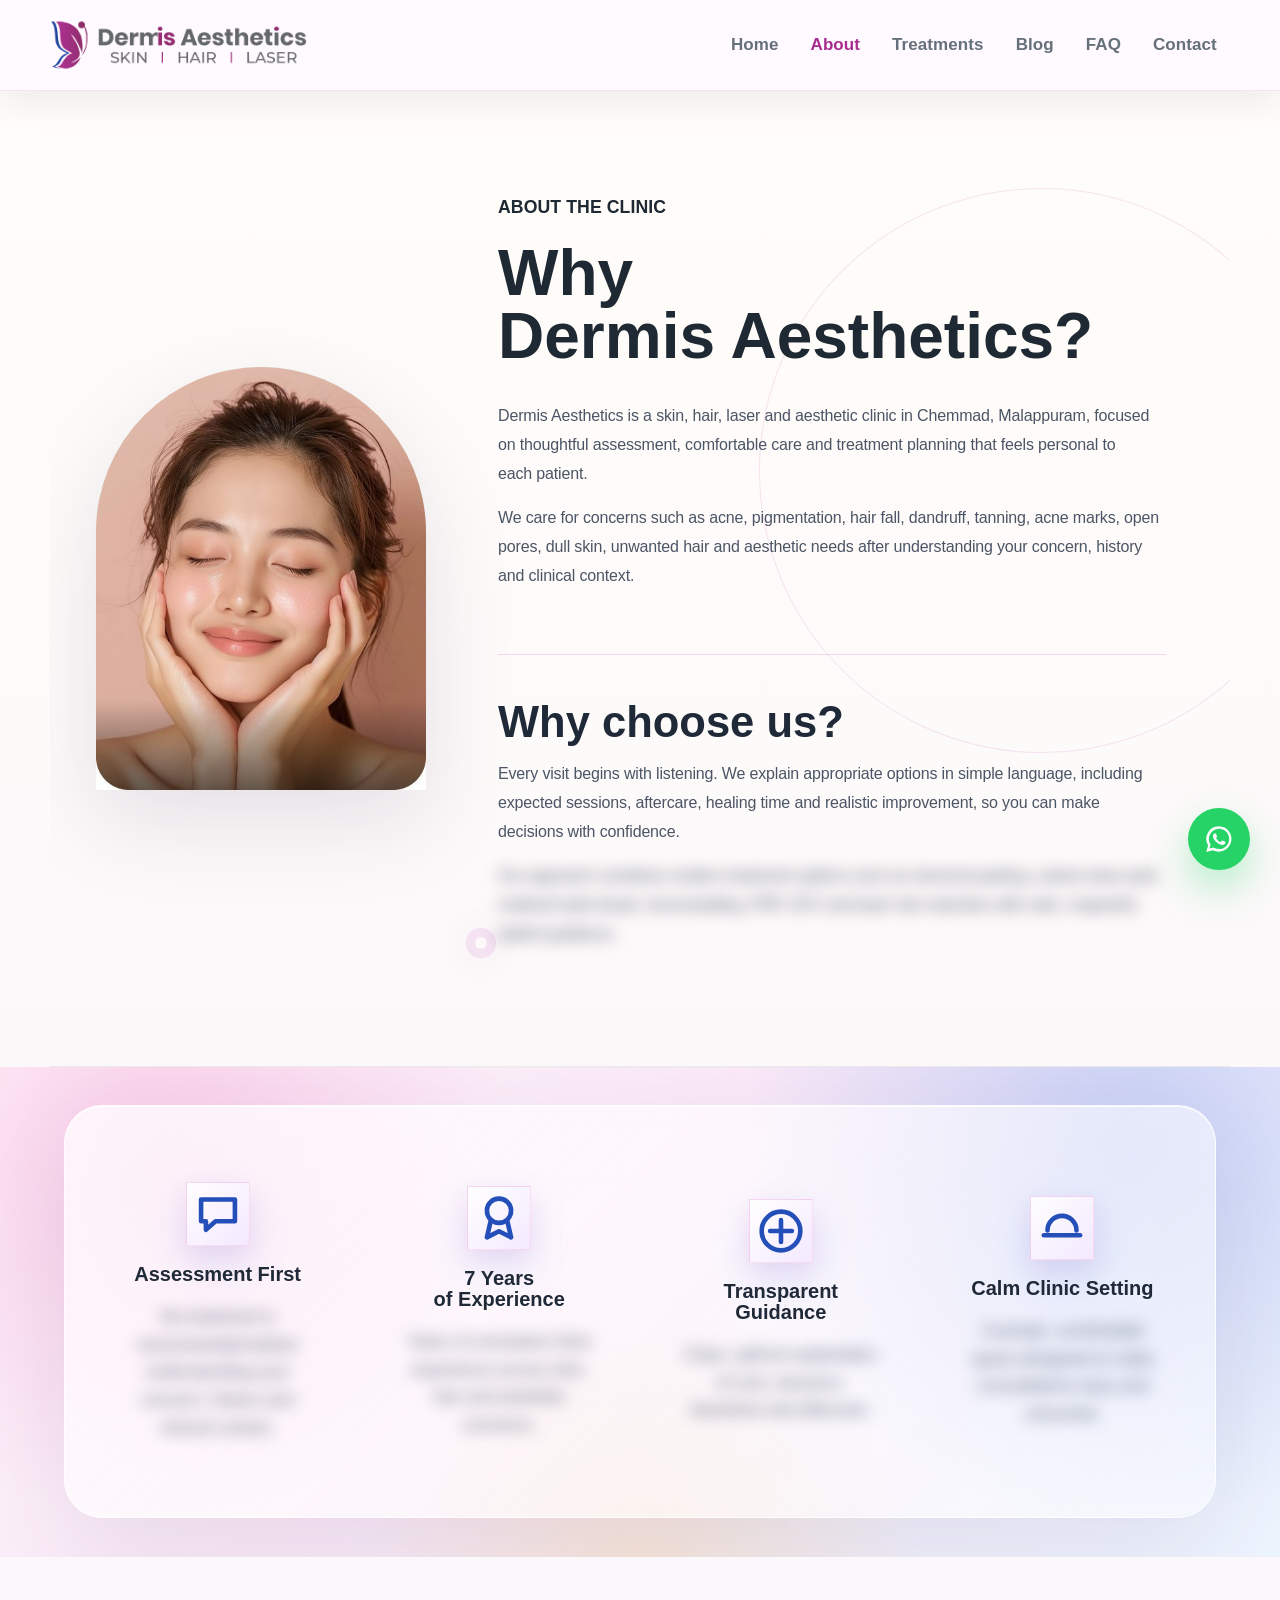
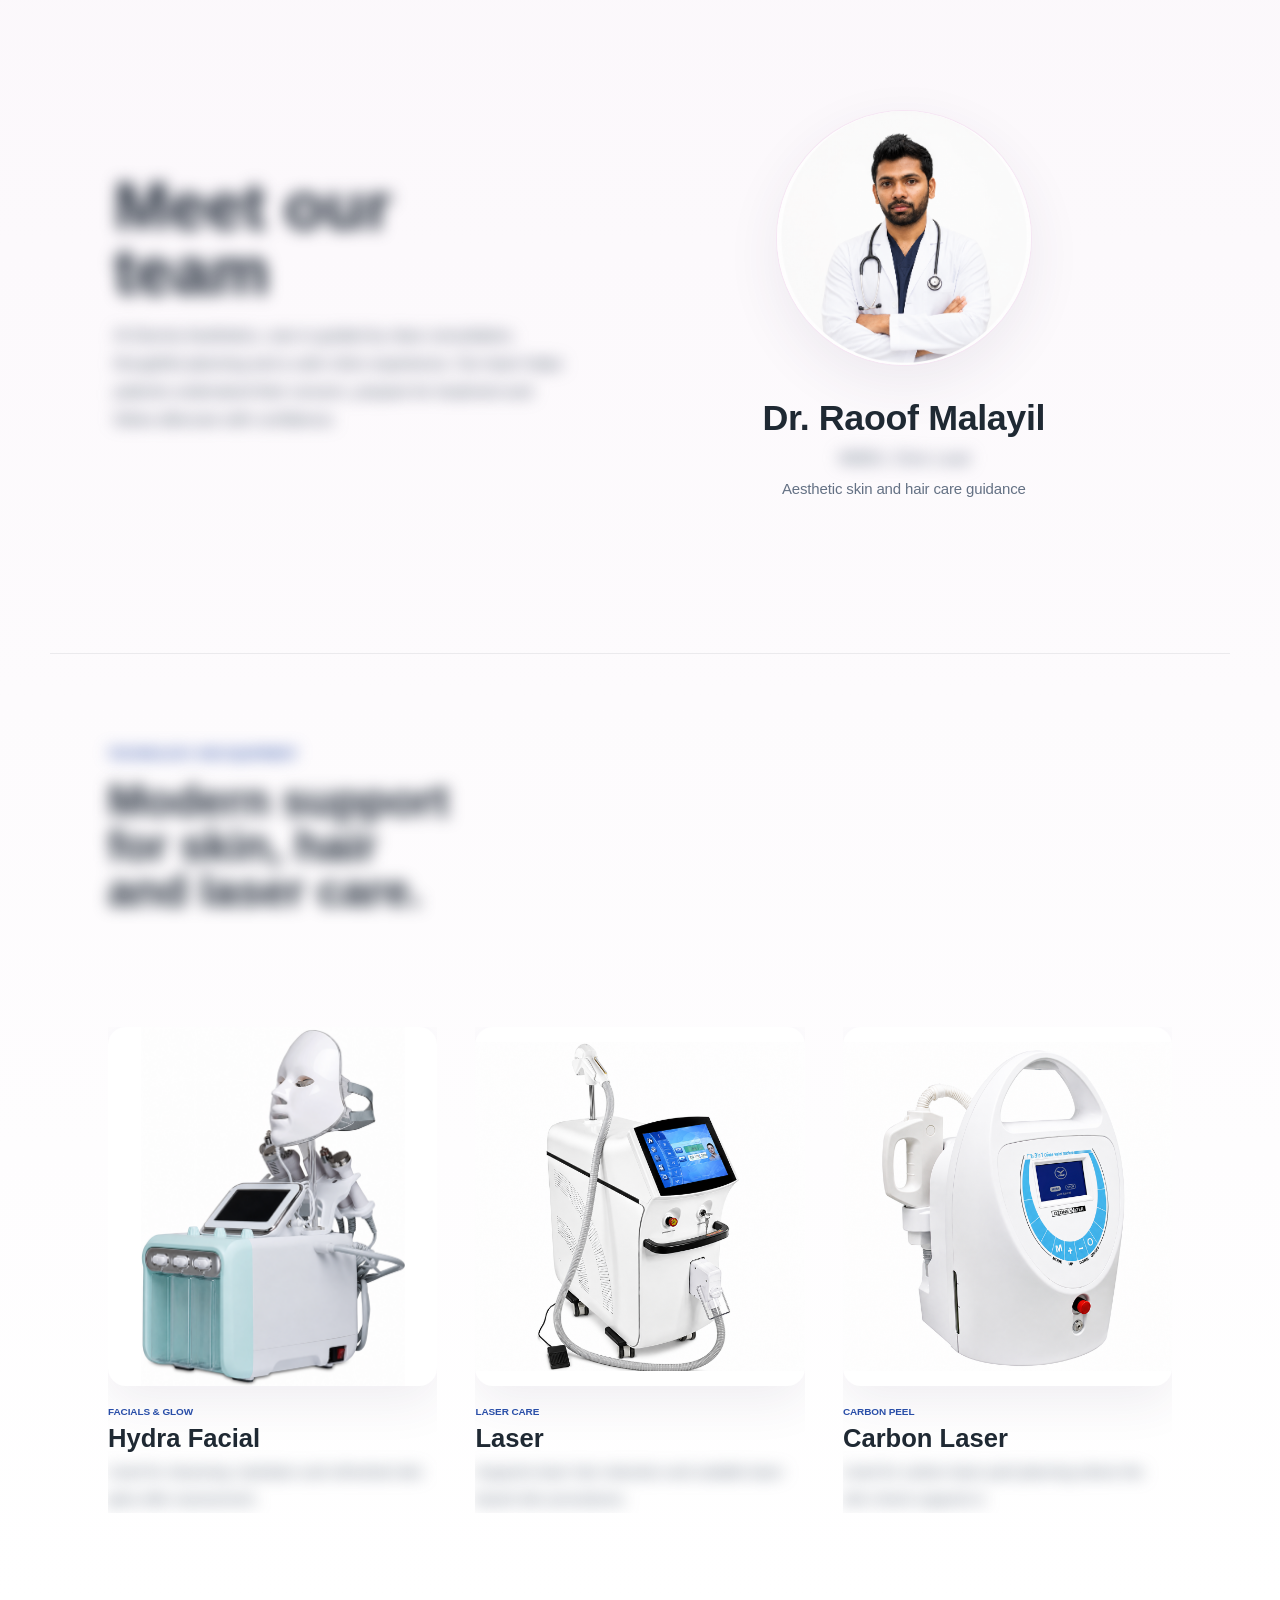
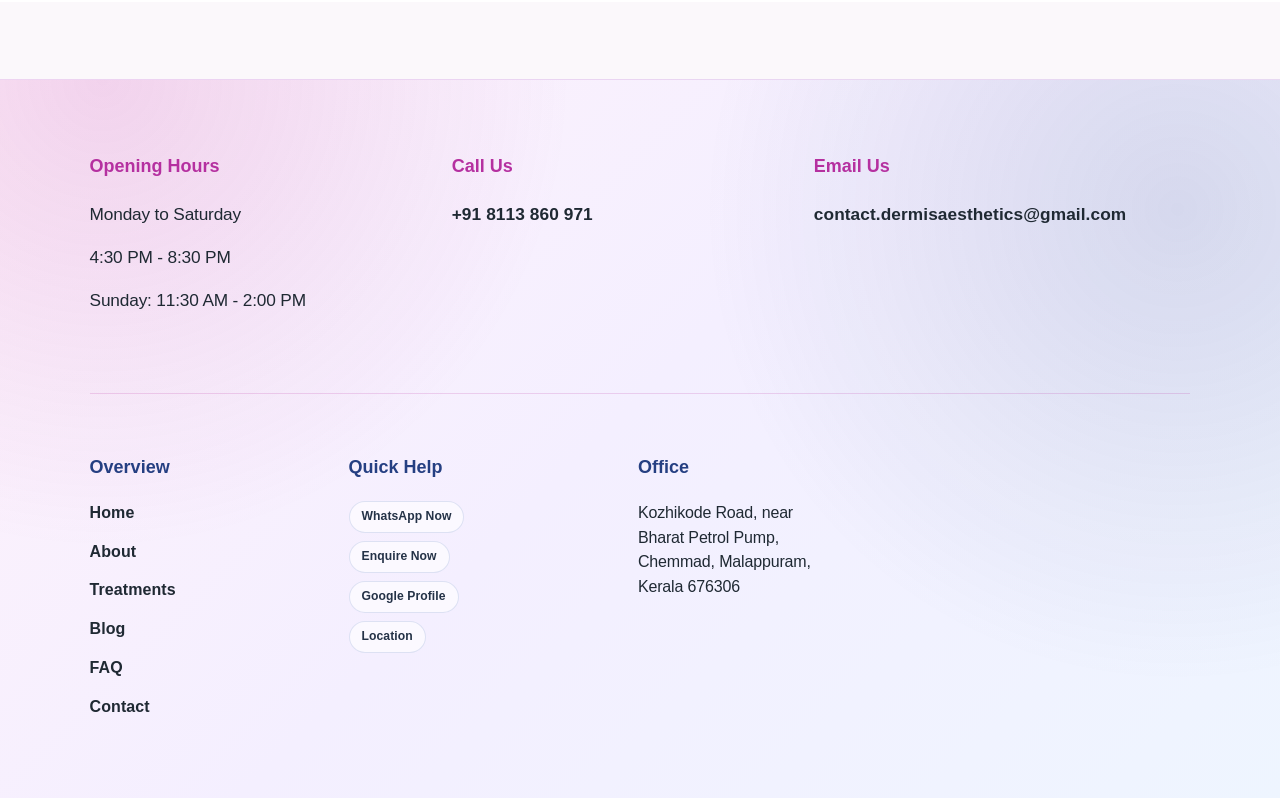
==== commit 74e53afd: "Restore previous about hero background" ====
--- a/about.html
+++ b/about.html
@@ -8,7 +8,7 @@
   <link rel="shortcut icon" href="/favicon.png?v=1">
   <title>About Dermis Aesthetics | Skin Care Clinic in Chemmad</title>
   <meta name="description" content="Learn about Dermis Aesthetics, a modern clinic offering assessment-led skin, hair, laser and aesthetic care with 7 years of clinic experience.">
-  <link rel="stylesheet" href="assets/css/styles.css?v=236">
+  <link rel="stylesheet" href="assets/css/styles.css?v=237">
   <script type="application/ld+json">
     {
       "@context": "https://schema.org",
@@ -149,3 +149,4 @@
 
 
 
+
--- a/assets/css/styles.css
+++ b/assets/css/styles.css
@@ -10872,19 +10872,3 @@
     display: none !important;
   }
 }
-/* dermis-about-hero-white-background-final */
-body[data-page="about"] .about-choice-hero {
-  background: #ffffff !important;
-  background-image: none !important;
-}
-
-body[data-page="about"] .about-choice-hero::before,
-body[data-page="about"] .about-choice-hero::after {
-  display: none !important;
-  content: none !important;
-}
-
-body[data-page="about"] .about-choice-media,
-body[data-page="about"] .about-choice-media img {
-  background: #ffffff !important;
-}
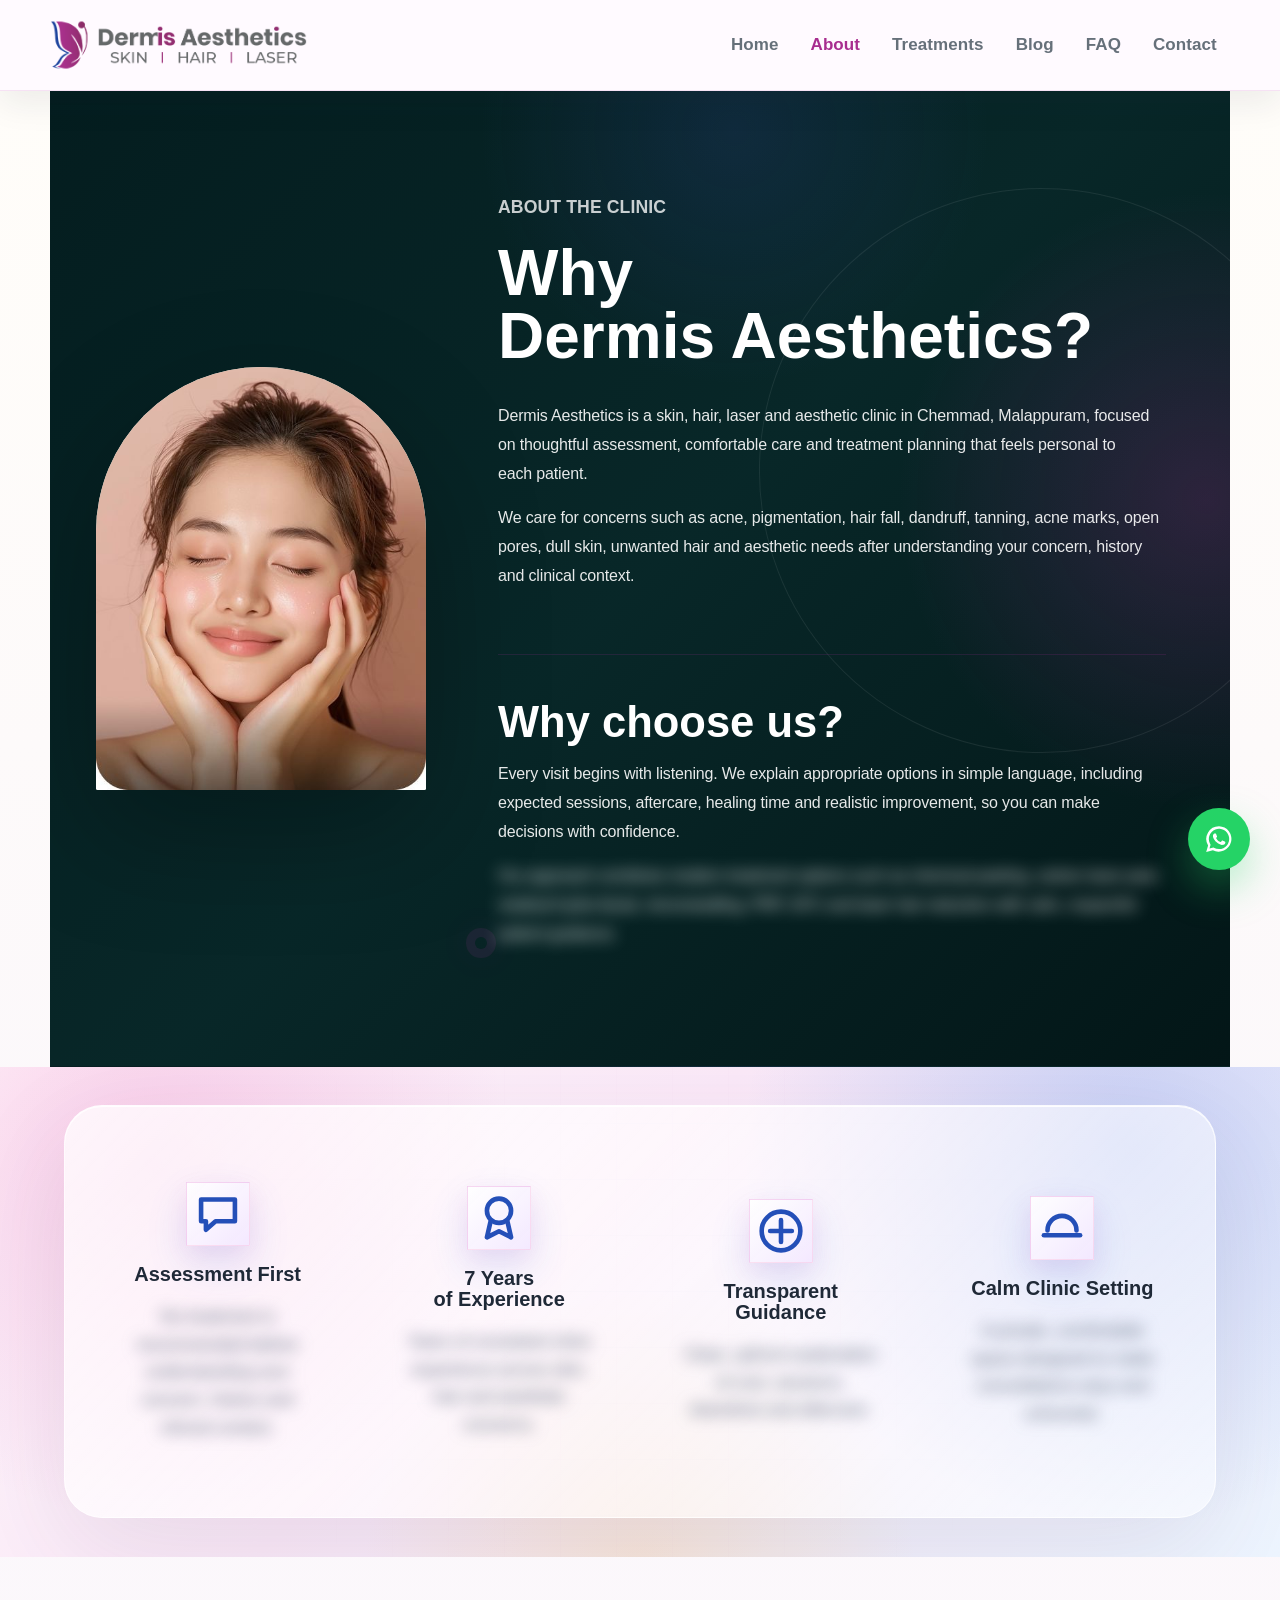
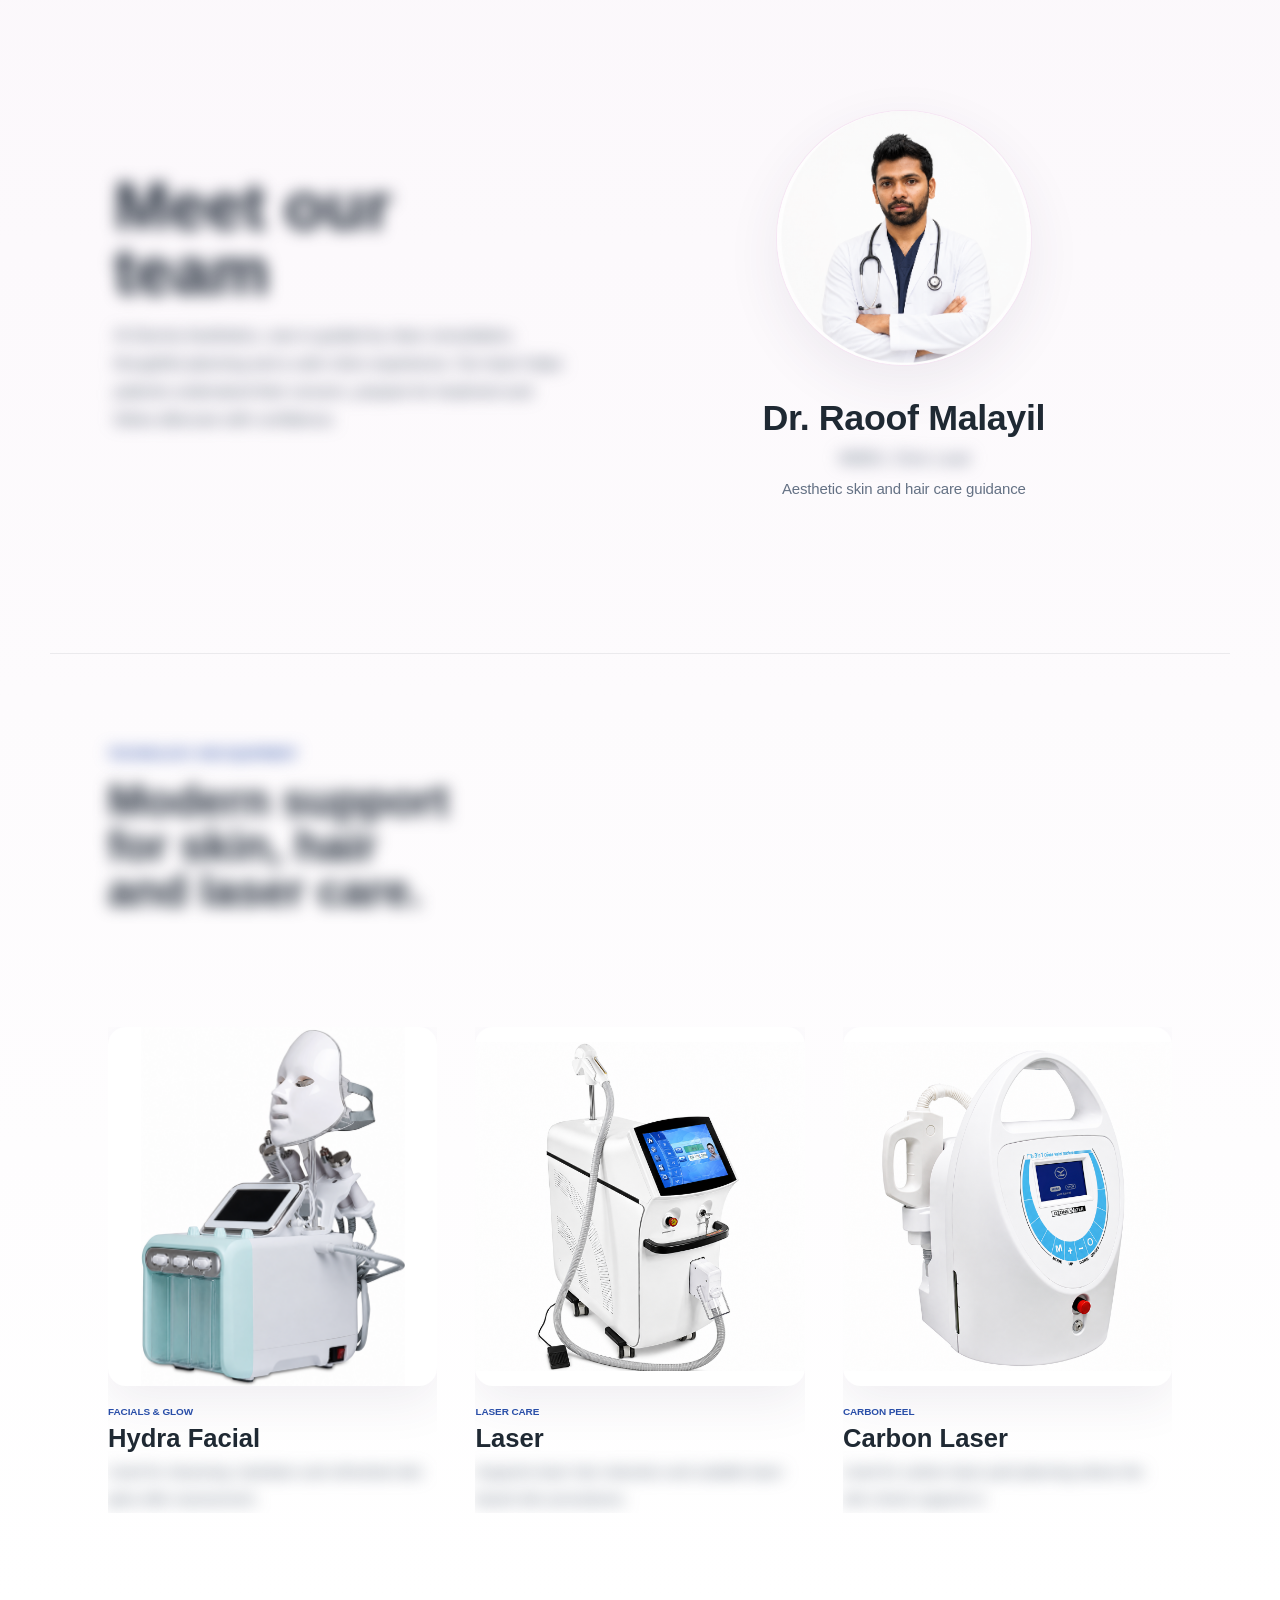
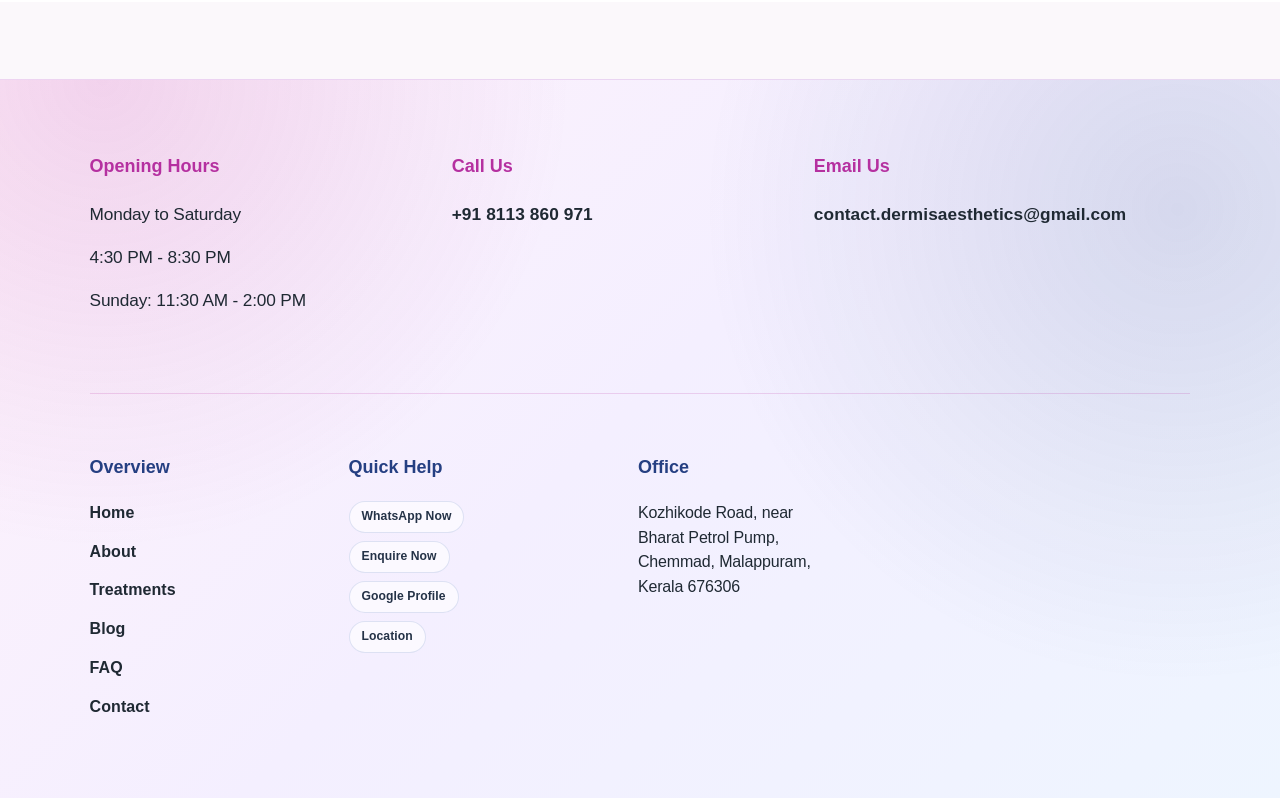
==== commit 9be8f872: "Restore designed about background" ====
--- a/about.html
+++ b/about.html
@@ -8,7 +8,7 @@
   <link rel="shortcut icon" href="/favicon.png?v=1">
   <title>About Dermis Aesthetics | Skin Care Clinic in Chemmad</title>
   <meta name="description" content="Learn about Dermis Aesthetics, a modern clinic offering assessment-led skin, hair, laser and aesthetic care with 7 years of clinic experience.">
-  <link rel="stylesheet" href="assets/css/styles.css?v=237">
+  <link rel="stylesheet" href="assets/css/styles.css?v=239">
   <script type="application/ld+json">
     {
       "@context": "https://schema.org",
@@ -32,7 +32,7 @@
 <body data-page="about">
   <div id="site-root"></div>
   <script src="assets/js/site-data.js?v=266"></script>
-  <script src="assets/js/app.js?v=272"></script>
+  <script src="assets/js/app.js?v=273"></script>
 </body>
 </html>
 
@@ -150,3 +150,5 @@
 
 
 
+
+
--- a/assets/css/styles.css
+++ b/assets/css/styles.css
@@ -10872,3 +10872,153 @@
     display: none !important;
   }
 }
+/* dermis-mobile-home-hero-polish-final */
+@media (max-width: 760px) {
+  body[data-page="home"] .hero-full-cover {
+    min-height: 100svh !important;
+    padding: 126px 0 34px !important;
+  }
+
+  body[data-page="home"] .hero-full-cover .hero-content {
+    justify-content: flex-end !important;
+    align-items: flex-start !important;
+    gap: 20px !important;
+    width: 100% !important;
+    max-width: none !important;
+    padding: 0 clamp(26px, 8vw, 42px) !important;
+    transform: none !important;
+  }
+
+  body[data-page="home"] .hero-styled-title {
+    max-width: 11ch !important;
+    margin: 0 !important;
+  }
+
+  body[data-page="home"] .hero-styled-title span,
+  body[data-page="home"] .hero-styled-title em {
+    width: auto !important;
+    max-width: 100% !important;
+    font-size: clamp(40px, 11.4vw, 56px) !important;
+    line-height: 1.02 !important;
+    letter-spacing: 0 !important;
+    white-space: normal !important;
+  }
+
+  body[data-page="home"] .hero-styled-title em {
+    margin-top: 7px !important;
+  }
+
+  body[data-page="home"] .hero-conversion-actions,
+  body[data-page="home"] .actions.hero-conversion-actions {
+    display: grid !important;
+    grid-template-columns: 1fr !important;
+    gap: 13px !important;
+    width: min(100%, 360px) !important;
+    margin-top: 8px !important;
+  }
+
+  body[data-page="home"] .hero-conversion-actions .button,
+  body[data-page="home"] .actions.hero-conversion-actions .button {
+    width: 100% !important;
+    min-height: 58px !important;
+    justify-content: center !important;
+    border-radius: 999px !important;
+    font-size: 16px !important;
+    font-weight: 900 !important;
+  }
+
+  body[data-page="home"] .hero-trust-row {
+    display: grid !important;
+    grid-template-columns: 1fr !important;
+    gap: 7px !important;
+    width: min(100%, 360px) !important;
+    max-width: 360px !important;
+    margin-top: 4px !important;
+  }
+
+  body[data-page="home"] .hero-trust-row span {
+    display: flex !important;
+    align-items: center !important;
+    width: 100% !important;
+    padding: 0 0 0 14px !important;
+    color: rgba(255, 255, 255, 0.94) !important;
+    font-size: clamp(13px, 3.55vw, 15px) !important;
+    line-height: 1.2 !important;
+    font-weight: 850 !important;
+    white-space: normal !important;
+    text-shadow: 0 2px 15px rgba(0, 0, 0, 0.5) !important;
+  }
+
+  body[data-page="home"] .hero-trust-row span::before {
+    content: "" !important;
+    flex: 0 0 auto !important;
+    width: 5px !important;
+    height: 5px !important;
+    margin-right: 10px !important;
+    border-radius: 999px !important;
+    background: rgba(255, 255, 255, 0.72) !important;
+  }
+
+  body[data-page="home"] .hero-trust-row span::after {
+    display: none !important;
+    content: none !important;
+  }
+}
+/* dermis-about-designed-background-restore-final */
+body[data-page="about"] .about-choice-hero {
+  position: relative !important;
+  background:
+    radial-gradient(circle at 98% 42%, rgba(181, 48, 160, 0.22), transparent 24%),
+    radial-gradient(circle at 58% 4%, rgba(64, 78, 184, 0.16), transparent 22%),
+    linear-gradient(135deg, #041d1f 0%, #082728 50%, #031617 100%) !important;
+  color: #ffffff !important;
+  overflow: hidden !important;
+}
+
+body[data-page="about"] .about-choice-hero::before {
+  content: "" !important;
+  display: block !important;
+  position: absolute !important;
+  inset: 10% -8% auto auto !important;
+  width: 44vw !important;
+  height: 44vw !important;
+  border: 1px solid rgba(255, 255, 255, 0.08) !important;
+  border-radius: 50% !important;
+  transform: rotate(-18deg) !important;
+  pointer-events: none !important;
+  background: transparent !important;
+}
+
+body[data-page="about"] .about-choice-hero::after {
+  content: "" !important;
+  display: block !important;
+  position: absolute !important;
+  left: 36% !important;
+  bottom: 12% !important;
+  width: 12px !important;
+  height: 12px !important;
+  border-radius: 50% !important;
+  background: var(--magenta) !important;
+  box-shadow: 0 0 0 9px rgba(181, 48, 160, 0.12), 0 0 42px rgba(181, 48, 160, 0.5) !important;
+  opacity: 0.85 !important;
+}
+
+body[data-page="about"] .about-choice-copy h1,
+body[data-page="about"] .about-choice-copy h1 em,
+body[data-page="about"] .about-choice-copy h2 {
+  color: #ffffff !important;
+  -webkit-text-fill-color: #ffffff !important;
+}
+
+body[data-page="about"] .about-choice-copy p:not(.eyebrow) {
+  color: rgba(255, 255, 255, 0.9) !important;
+}
+
+body[data-page="about"] .about-choice-copy .eyebrow {
+  color: rgba(255, 255, 255, 0.78) !important;
+}
+
+body[data-page="about"] .about-choice-media {
+  background: #dfeeea !important;
+  box-shadow: 0 40px 120px rgba(0, 0, 0, 0.28) !important;
+}
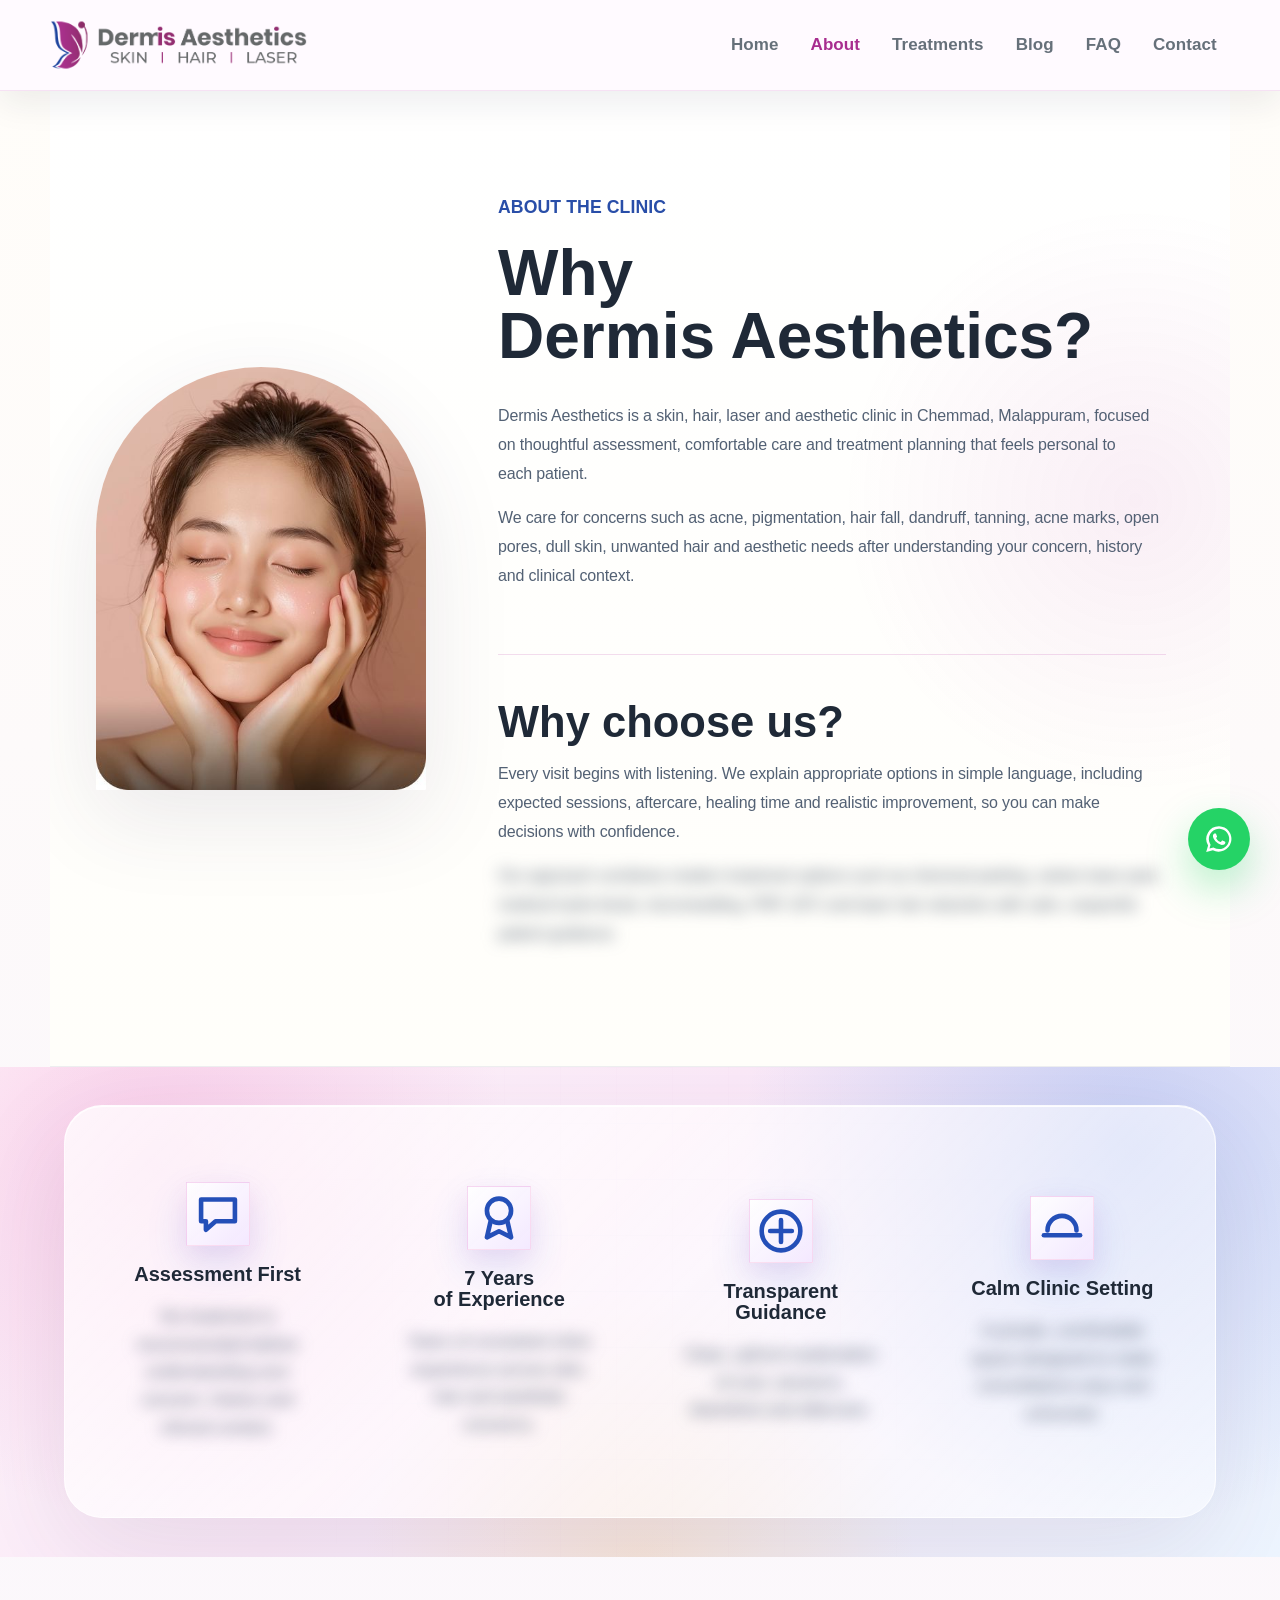
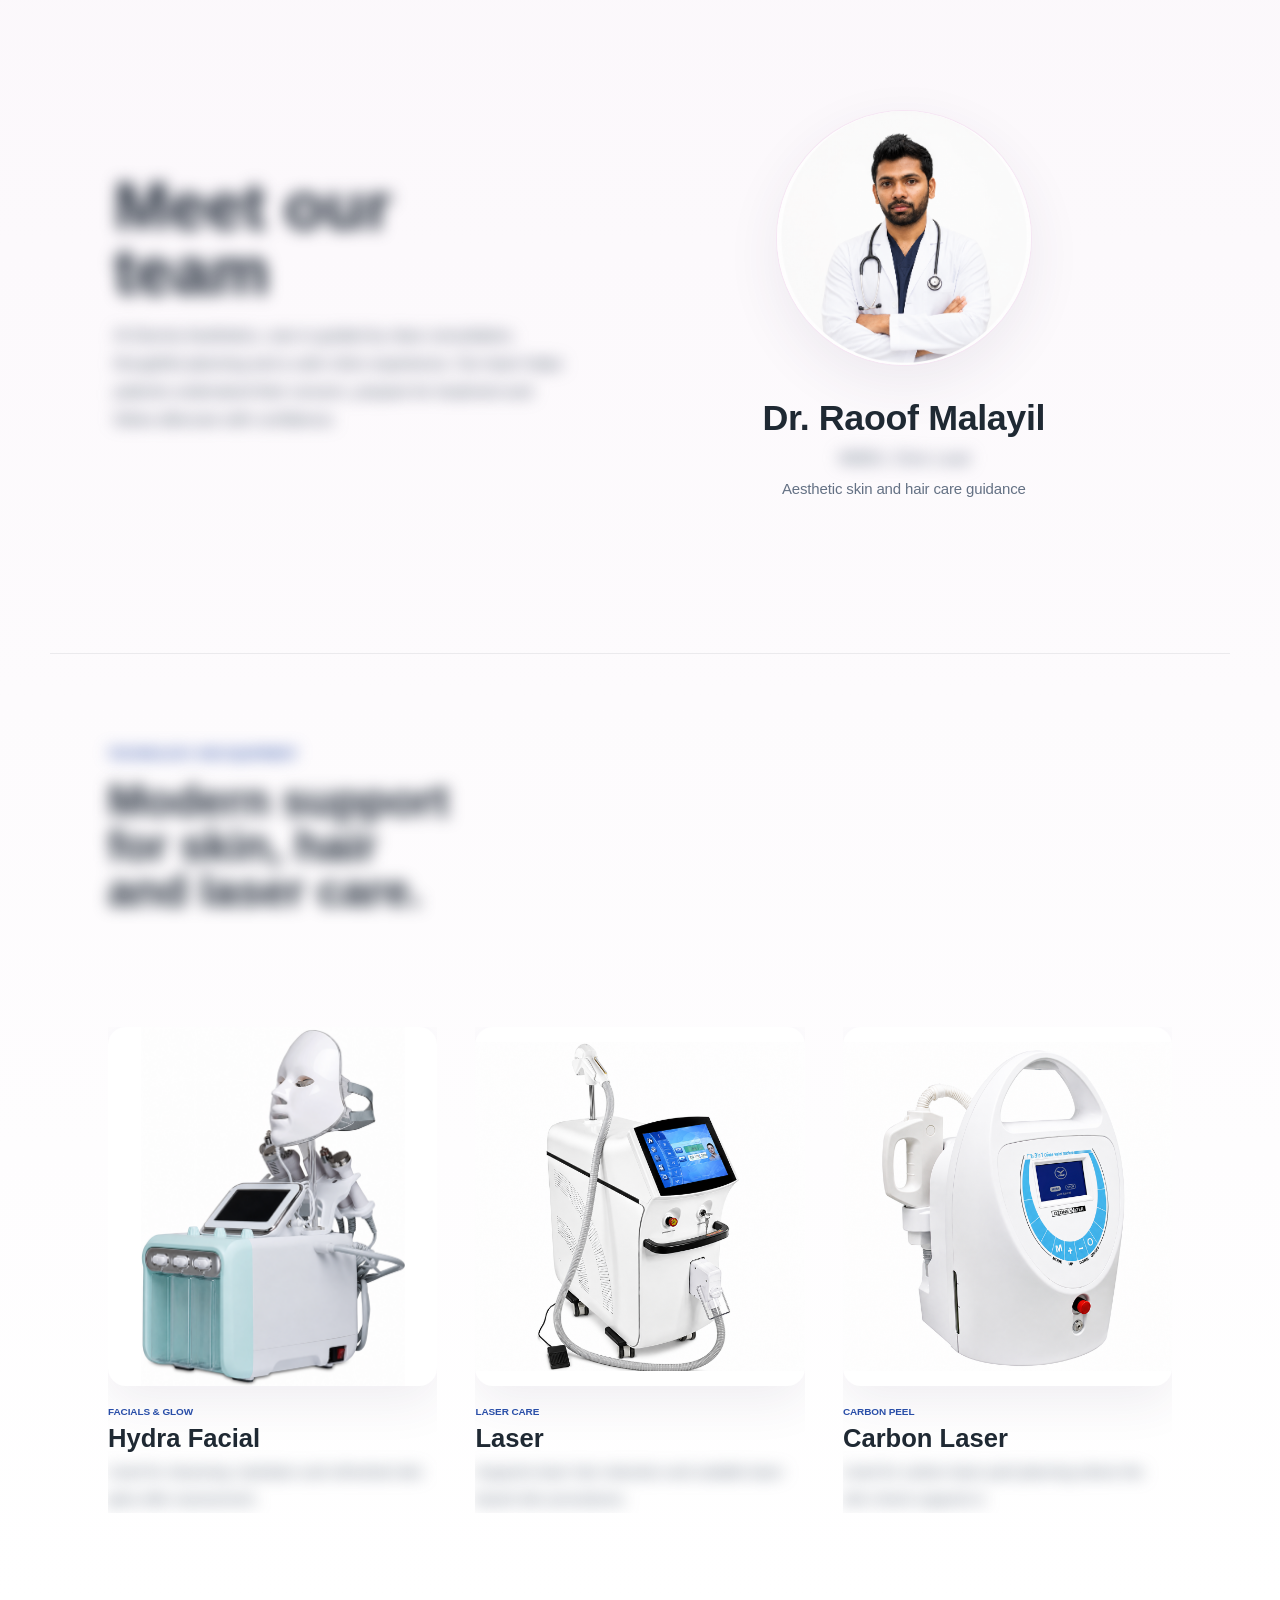
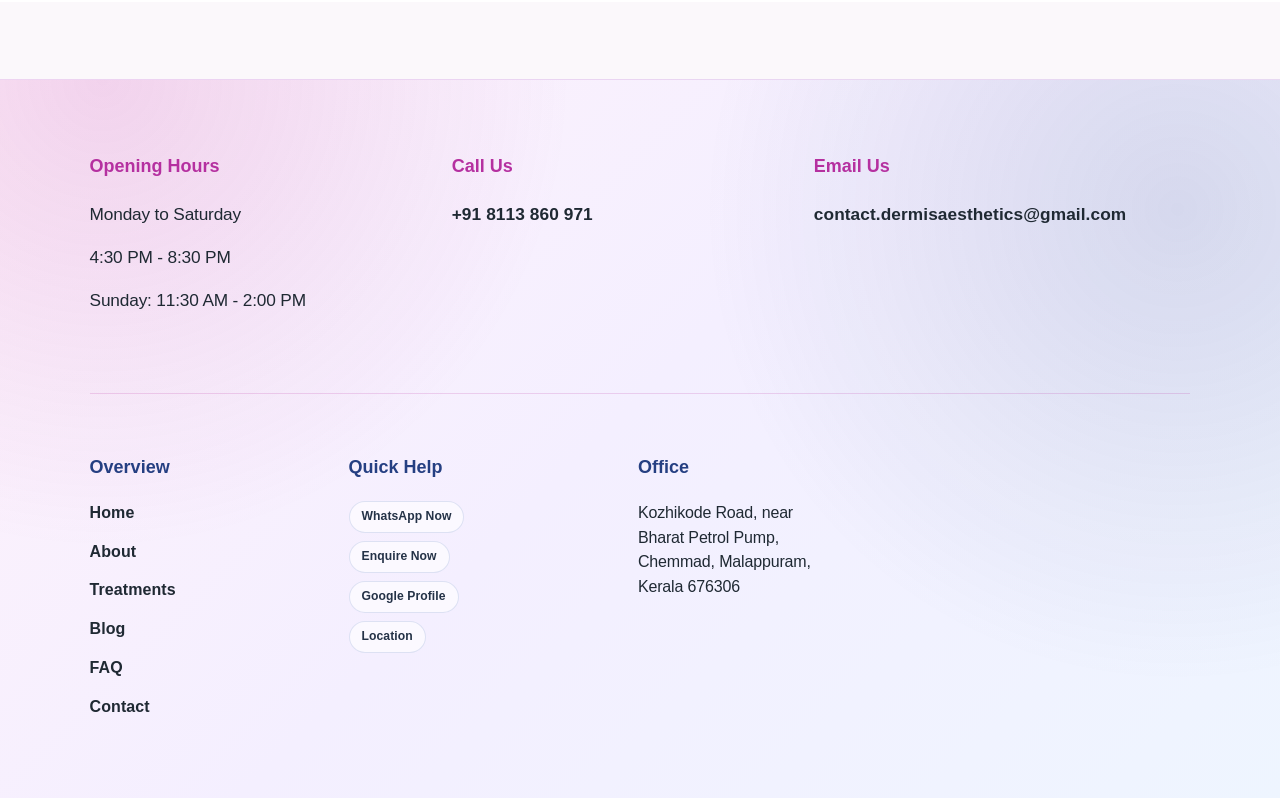
==== commit b044f9d4: "Restore about white format" ====
--- a/about.html
+++ b/about.html
@@ -8,7 +8,7 @@
   <link rel="shortcut icon" href="/favicon.png?v=1">
   <title>About Dermis Aesthetics | Skin Care Clinic in Chemmad</title>
   <meta name="description" content="Learn about Dermis Aesthetics, a modern clinic offering assessment-led skin, hair, laser and aesthetic care with 7 years of clinic experience.">
-  <link rel="stylesheet" href="assets/css/styles.css?v=239">
+  <link rel="stylesheet" href="assets/css/styles.css?v=241">
   <script type="application/ld+json">
     {
       "@context": "https://schema.org",
@@ -152,3 +152,5 @@
 
 
 
+
+
--- a/assets/css/styles.css
+++ b/assets/css/styles.css
@@ -10964,61 +10964,69 @@
     content: none !important;
   }
 }
-/* dermis-about-designed-background-restore-final */
+/* dermis-mobile-trust-row-no-points-final */
+@media (max-width: 760px) {
+  body[data-page="home"] .hero-trust-row {
+    display: grid !important;
+    grid-template-columns: 1fr !important;
+    justify-items: center !important;
+    align-items: center !important;
+    gap: 7px !important;
+    width: min(100%, 360px) !important;
+    max-width: 360px !important;
+    margin: 8px auto 0 !important;
+    padding: 0 !important;
+  }
+
+  body[data-page="home"] .hero-trust-row span {
+    display: block !important;
+    width: 100% !important;
+    padding: 0 !important;
+    text-align: center !important;
+    color: rgba(255, 255, 255, 0.94) !important;
+    font-size: clamp(13px, 3.55vw, 15px) !important;
+    line-height: 1.18 !important;
+    font-weight: 850 !important;
+    white-space: normal !important;
+    text-shadow: 0 2px 15px rgba(0, 0, 0, 0.5) !important;
+  }
+
+  body[data-page="home"] .hero-trust-row span::before,
+  body[data-page="home"] .hero-trust-row span::after {
+    display: none !important;
+    content: none !important;
+  }
+}
+/* dermis-about-old-white-format-final */
 body[data-page="about"] .about-choice-hero {
-  position: relative !important;
   background:
-    radial-gradient(circle at 98% 42%, rgba(181, 48, 160, 0.22), transparent 24%),
-    radial-gradient(circle at 58% 4%, rgba(64, 78, 184, 0.16), transparent 22%),
-    linear-gradient(135deg, #041d1f 0%, #082728 50%, #031617 100%) !important;
-  color: #ffffff !important;
-  overflow: hidden !important;
-}
-
-body[data-page="about"] .about-choice-hero::before {
-  content: "" !important;
-  display: block !important;
-  position: absolute !important;
-  inset: 10% -8% auto auto !important;
-  width: 44vw !important;
-  height: 44vw !important;
-  border: 1px solid rgba(255, 255, 255, 0.08) !important;
-  border-radius: 50% !important;
-  transform: rotate(-18deg) !important;
-  pointer-events: none !important;
-  background: transparent !important;
-}
-
+    radial-gradient(circle at 92% 42%, rgba(181, 48, 160, 0.08), transparent 24%),
+    linear-gradient(180deg, #ffffff 0%, #fffefa 100%) !important;
+  color: #1f2937 !important;
+}
+
+body[data-page="about"] .about-choice-hero::before,
 body[data-page="about"] .about-choice-hero::after {
-  content: "" !important;
-  display: block !important;
-  position: absolute !important;
-  left: 36% !important;
-  bottom: 12% !important;
-  width: 12px !important;
-  height: 12px !important;
-  border-radius: 50% !important;
-  background: var(--magenta) !important;
-  box-shadow: 0 0 0 9px rgba(181, 48, 160, 0.12), 0 0 42px rgba(181, 48, 160, 0.5) !important;
-  opacity: 0.85 !important;
+  display: none !important;
+  content: none !important;
 }
 
 body[data-page="about"] .about-choice-copy h1,
 body[data-page="about"] .about-choice-copy h1 em,
 body[data-page="about"] .about-choice-copy h2 {
-  color: #ffffff !important;
-  -webkit-text-fill-color: #ffffff !important;
+  color: #1f2937 !important;
+  -webkit-text-fill-color: #1f2937 !important;
+}
+
+body[data-page="about"] .about-choice-copy .eyebrow {
+  color: #294ea8 !important;
 }
 
 body[data-page="about"] .about-choice-copy p:not(.eyebrow) {
-  color: rgba(255, 255, 255, 0.9) !important;
-}
-
-body[data-page="about"] .about-choice-copy .eyebrow {
-  color: rgba(255, 255, 255, 0.78) !important;
+  color: #536174 !important;
 }
 
 body[data-page="about"] .about-choice-media {
-  background: #dfeeea !important;
-  box-shadow: 0 40px 120px rgba(0, 0, 0, 0.28) !important;
+  background: #ffffff !important;
+  box-shadow: 0 28px 90px rgba(58, 47, 86, 0.10) !important;
 }
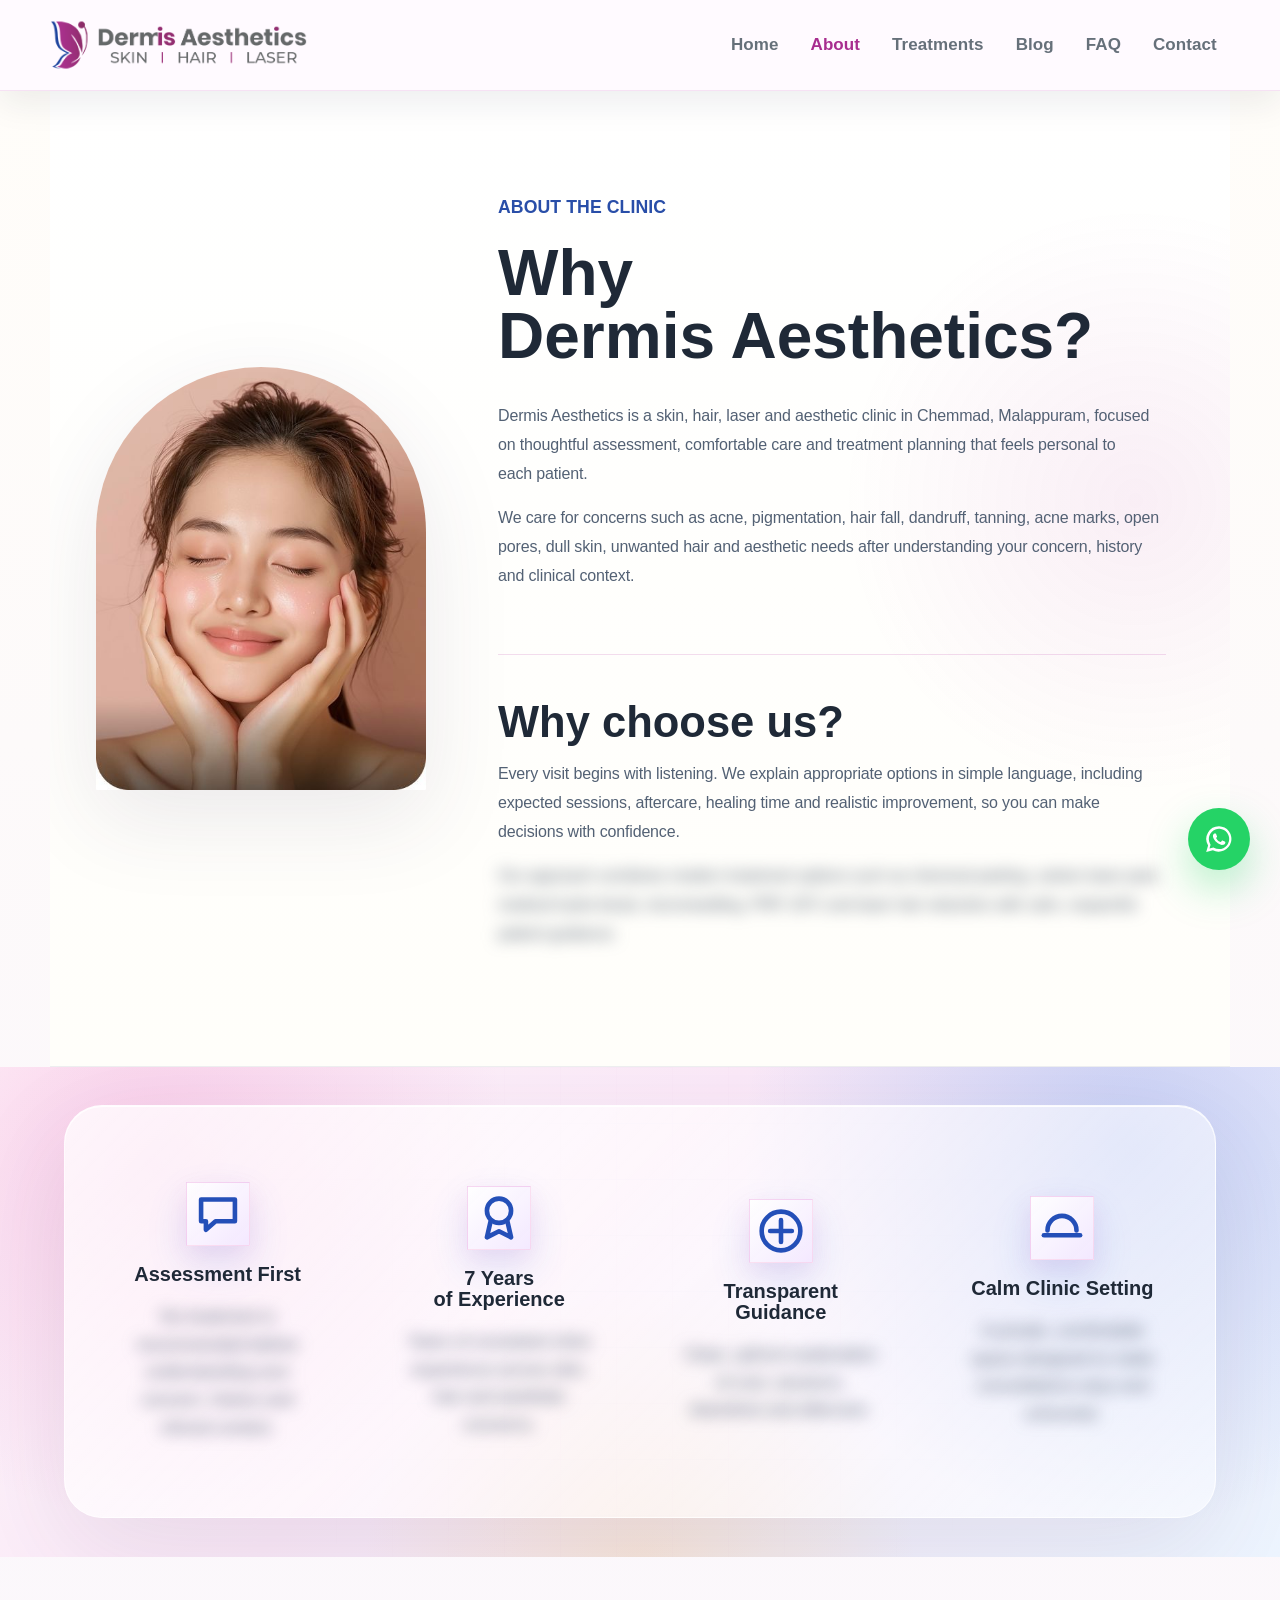
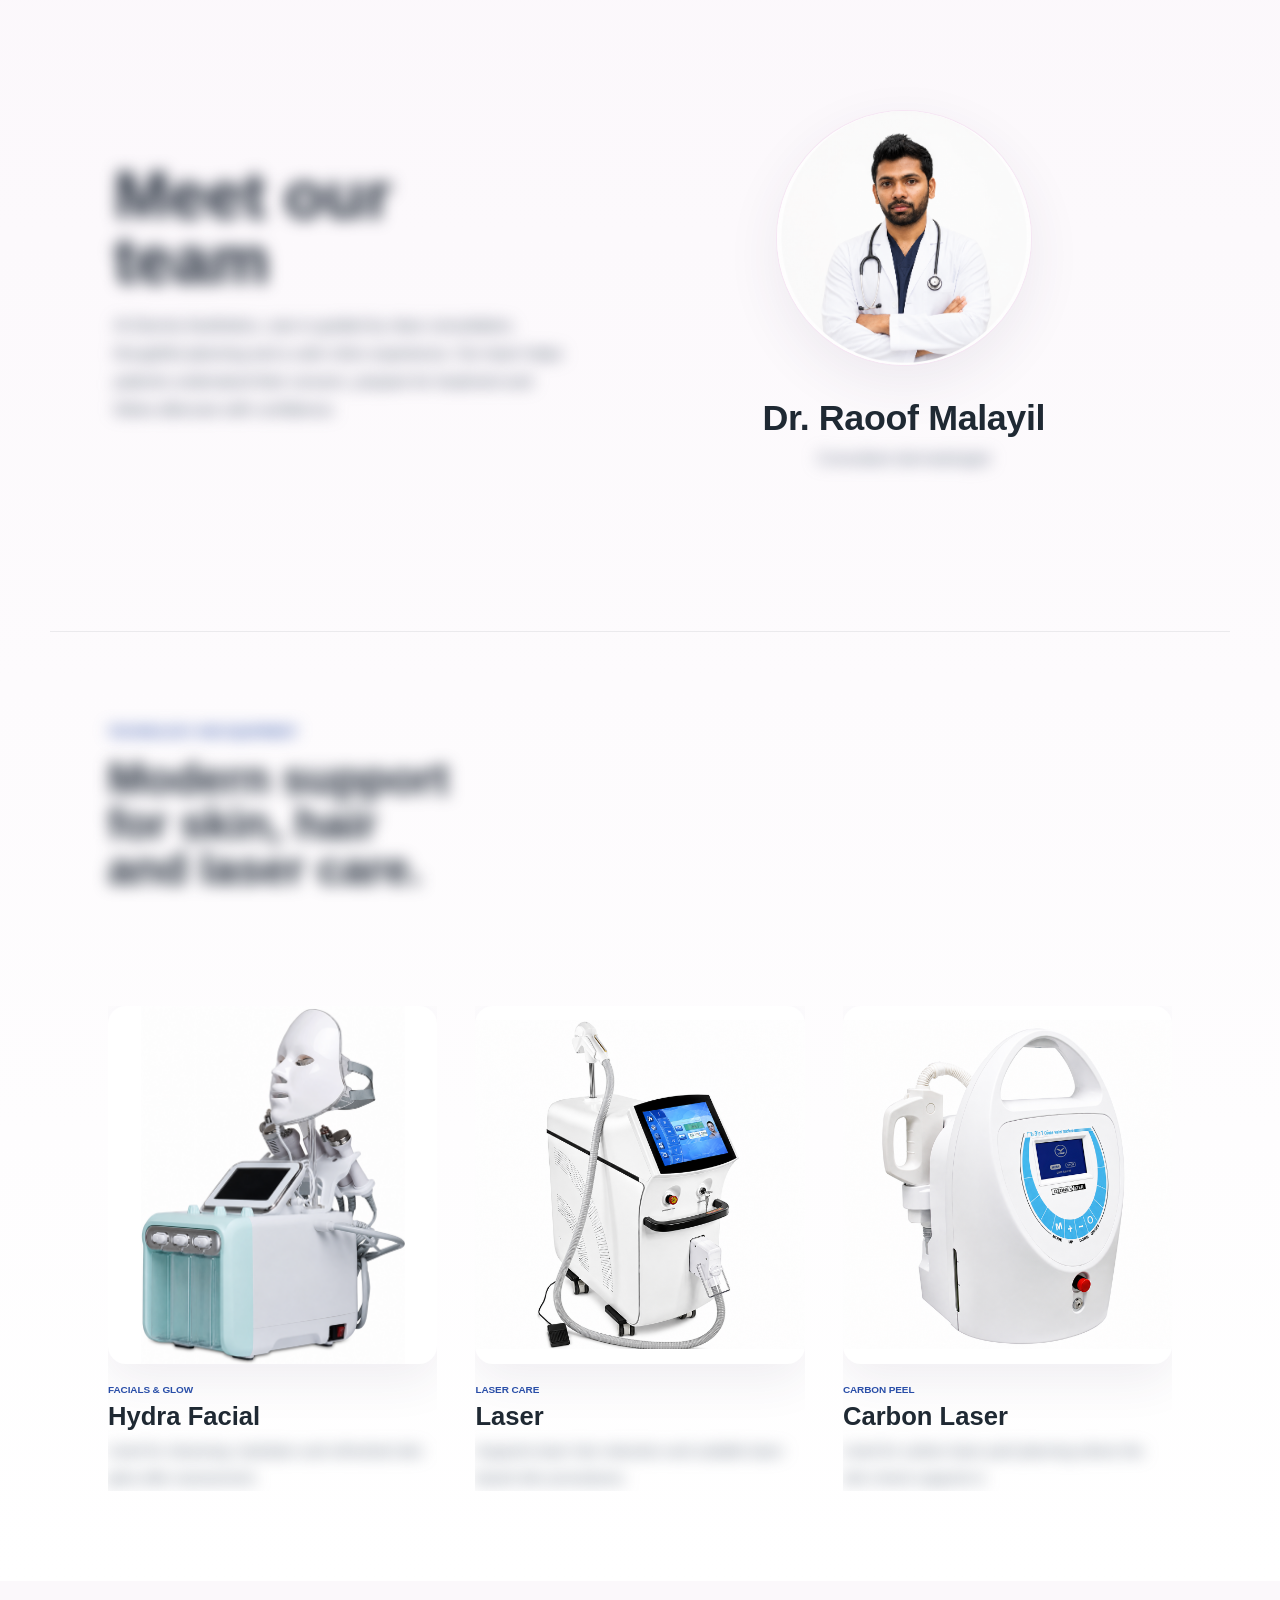
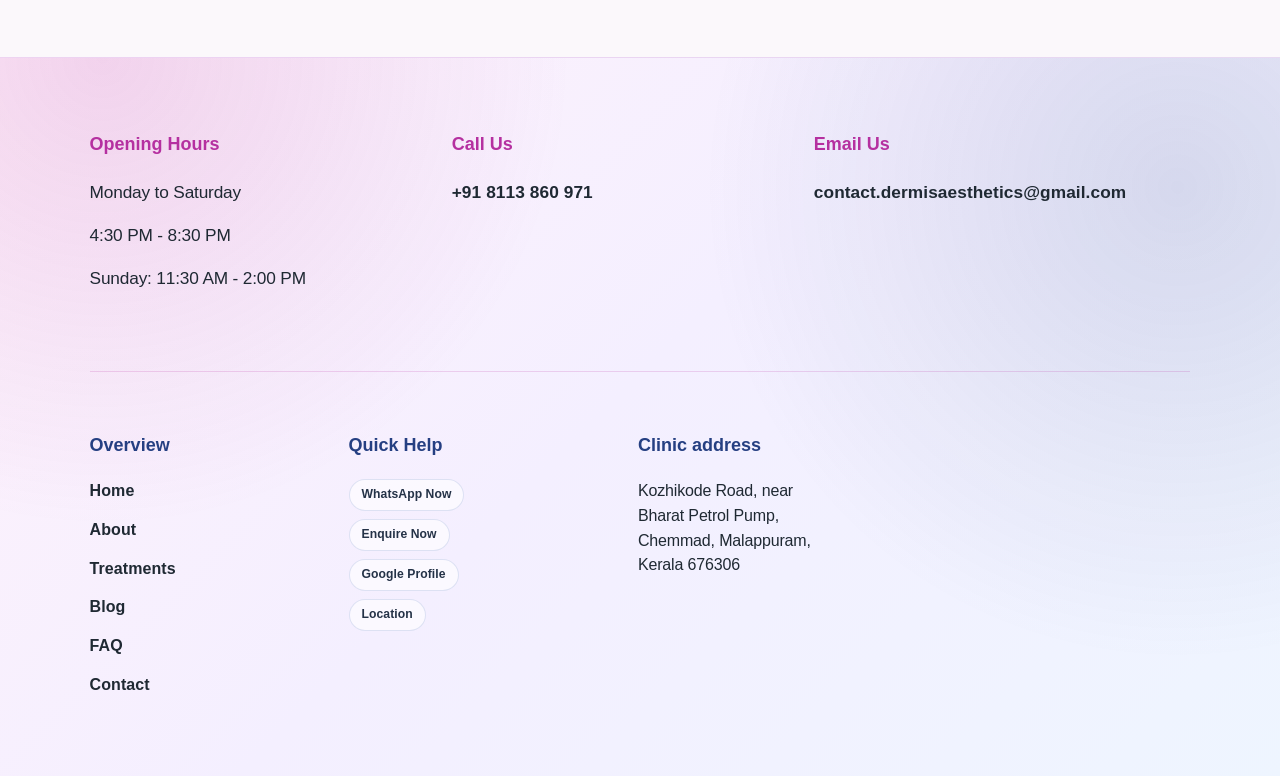
==== commit 1bbeeee2: "Deploy latest website updates" ====
--- a/about.html
+++ b/about.html
@@ -1,4 +1,4 @@
-﻿<!DOCTYPE html>
+<!DOCTYPE html>
 <html lang="en">
 <head>
   <meta charset="UTF-8">
@@ -8,7 +8,7 @@
   <link rel="shortcut icon" href="/favicon.png?v=1">
   <title>About Dermis Aesthetics | Skin Care Clinic in Chemmad</title>
   <meta name="description" content="Learn about Dermis Aesthetics, a modern clinic offering assessment-led skin, hair, laser and aesthetic care with 7 years of clinic experience.">
-  <link rel="stylesheet" href="assets/css/styles.css?v=241">
+  <link rel="stylesheet" href="assets/css/styles.css?v=244">
   <script type="application/ld+json">
     {
       "@context": "https://schema.org",
@@ -32,7 +32,7 @@
 <body data-page="about">
   <div id="site-root"></div>
   <script src="assets/js/site-data.js?v=266"></script>
-  <script src="assets/js/app.js?v=273"></script>
+  <script src="assets/js/app.js?v=279"></script>
 </body>
 </html>
 
--- a/assets/css/styles.css
+++ b/assets/css/styles.css
@@ -1,4 +1,4 @@
-﻿:root {
+:root {
   --ink: #1f2933;
   --muted: #66707a;
   --line: #e7dce8;
@@ -11030,3 +11030,60 @@
   background: #ffffff !important;
   box-shadow: 0 28px 90px rgba(58, 47, 86, 0.10) !important;
 }
+
+/* dermis-mobile-hide-hero-trust-row */
+@media (max-width: 760px) {
+  body[data-page="home"] .hero-trust-row {
+    display: none !important;
+  }
+}
+/* dermis-contact-hours-fit */
+body[data-page="contact"] .contact-hours-panel {
+  overflow: hidden;
+}
+
+body[data-page="contact"] .contact-hours-panel .hours-grid {
+  grid-template-columns: max-content minmax(0, 1fr) !important;
+  column-gap: 14px !important;
+}
+
+body[data-page="contact"] .contact-hours-panel .hours-grid span {
+  min-width: 0;
+  text-align: right;
+  white-space: nowrap;
+  font-size: clamp(13px, 1.5vw, 14px) !important;
+}
+
+@media (max-width: 560px) {
+  body[data-page="contact"] .contact-hours-panel .hours-grid {
+    column-gap: 10px !important;
+  }
+
+  body[data-page="contact"] .contact-hours-panel .hours-grid span {
+    font-size: 13px !important;
+  }
+}
+/* dermis-contact-hours-readable */
+@media (max-width: 760px) {
+  body[data-page="contact"] .contact-hours-panel .hours-grid {
+    display: grid !important;
+    grid-template-columns: 1fr !important;
+    gap: 4px !important;
+  }
+
+  body[data-page="contact"] .contact-hours-panel .hours-grid strong {
+    margin-top: 10px !important;
+  }
+
+  body[data-page="contact"] .contact-hours-panel .hours-grid strong:first-child {
+    margin-top: 0 !important;
+  }
+
+  body[data-page="contact"] .contact-hours-panel .hours-grid span {
+    text-align: left !important;
+    white-space: normal !important;
+    overflow-wrap: anywhere !important;
+    font-size: 14px !important;
+    line-height: 1.35 !important;
+  }
+}
